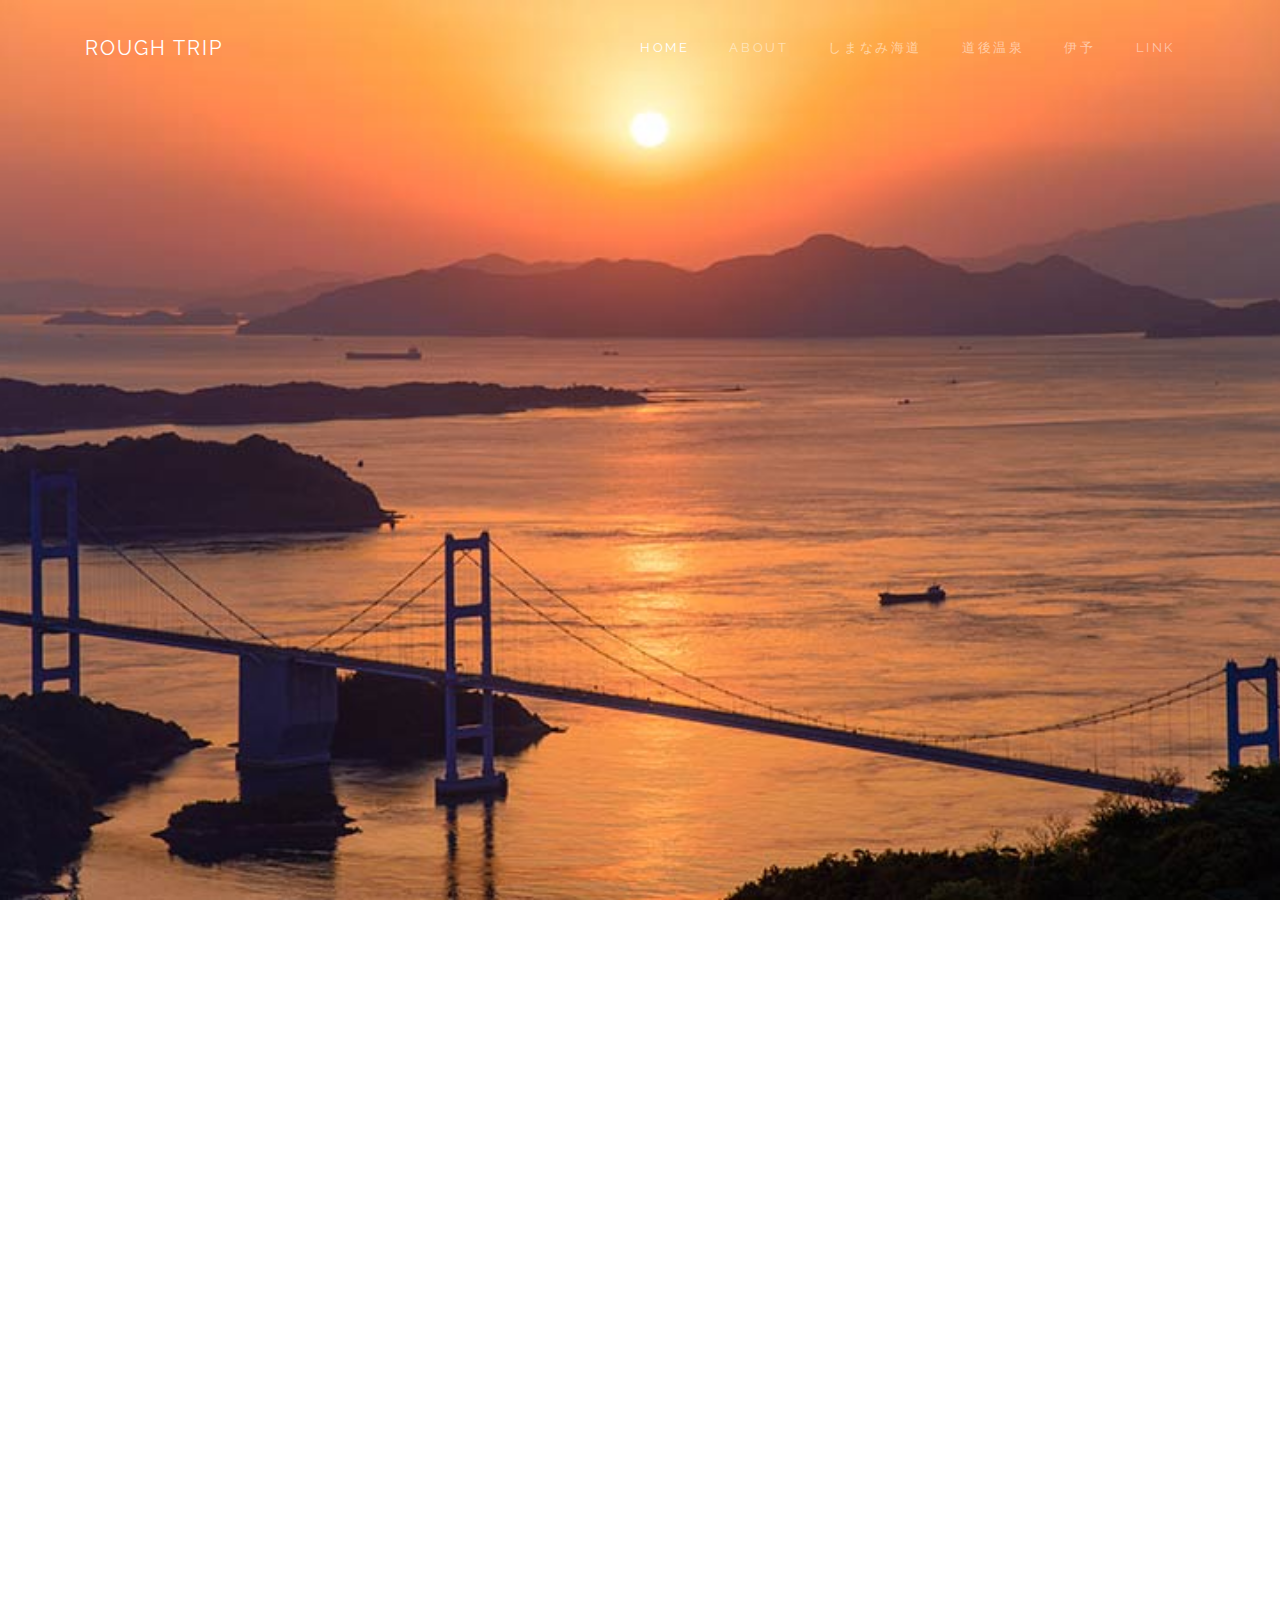
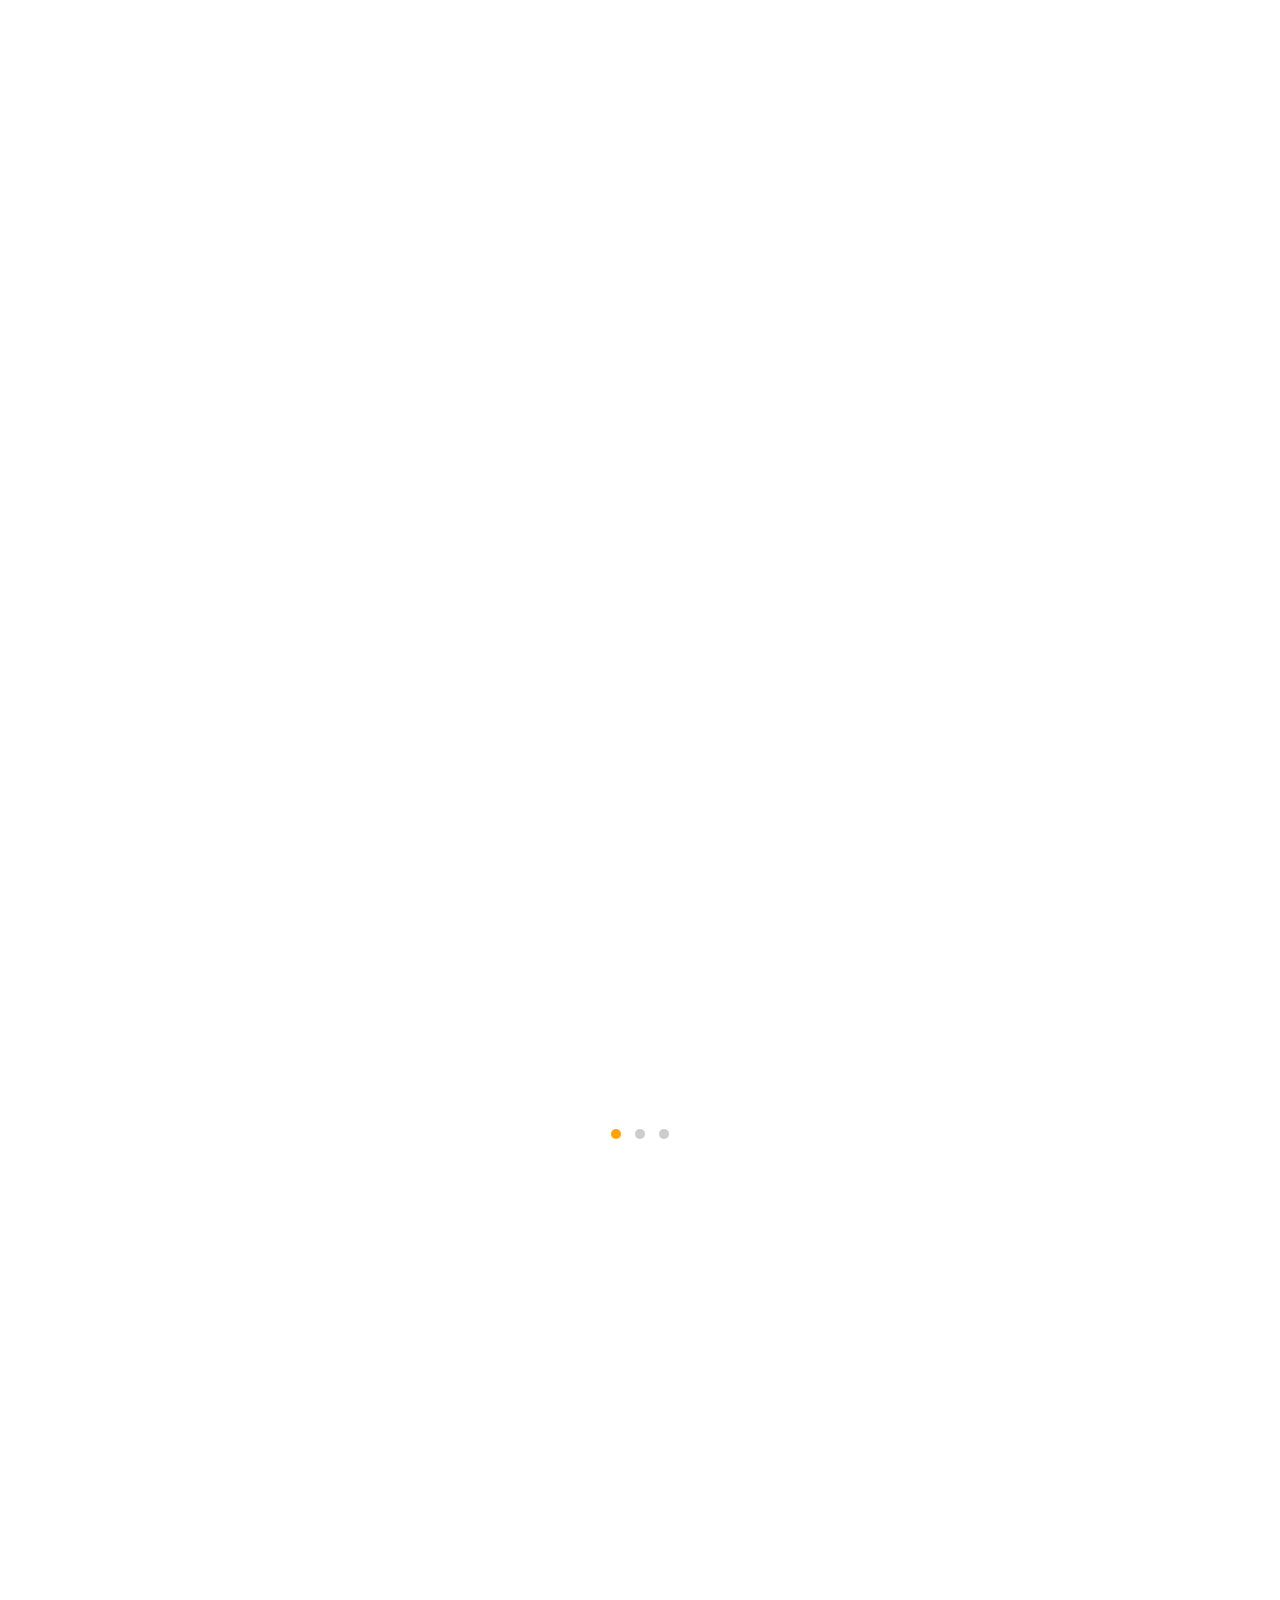
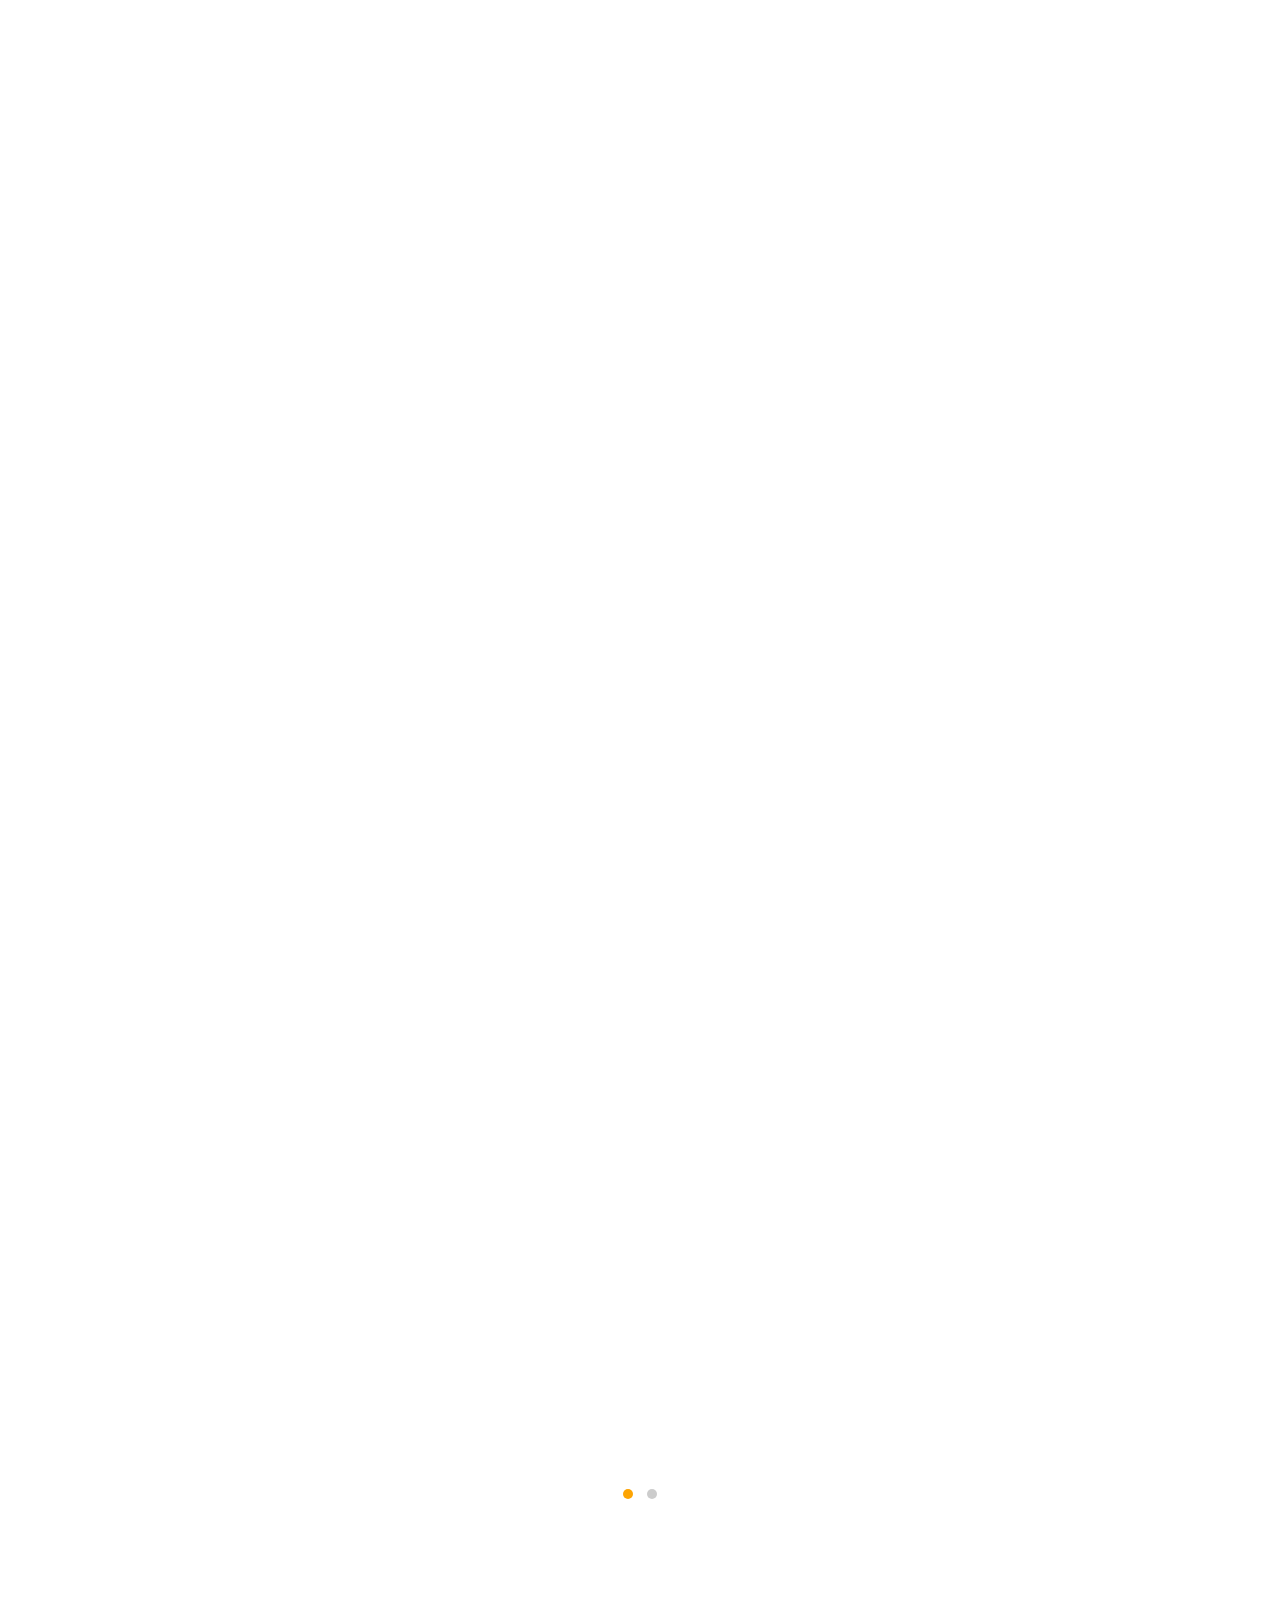
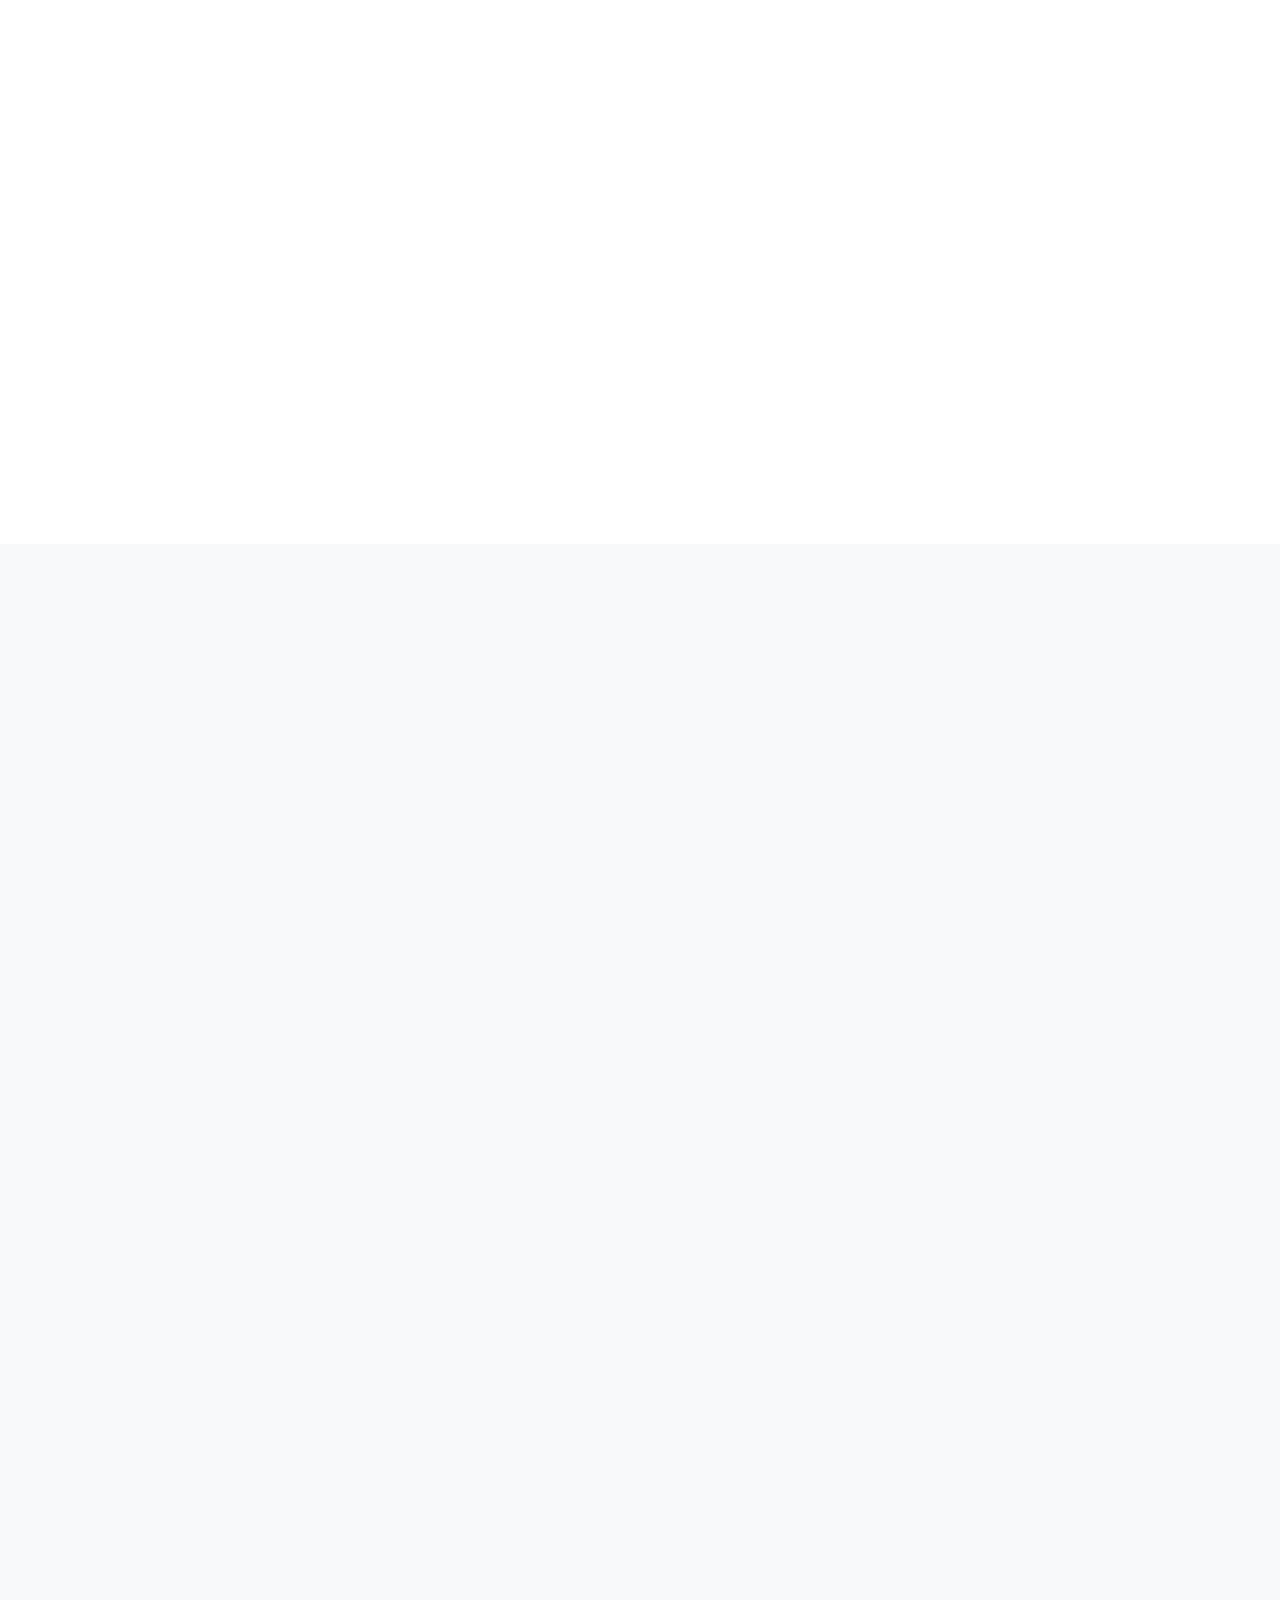
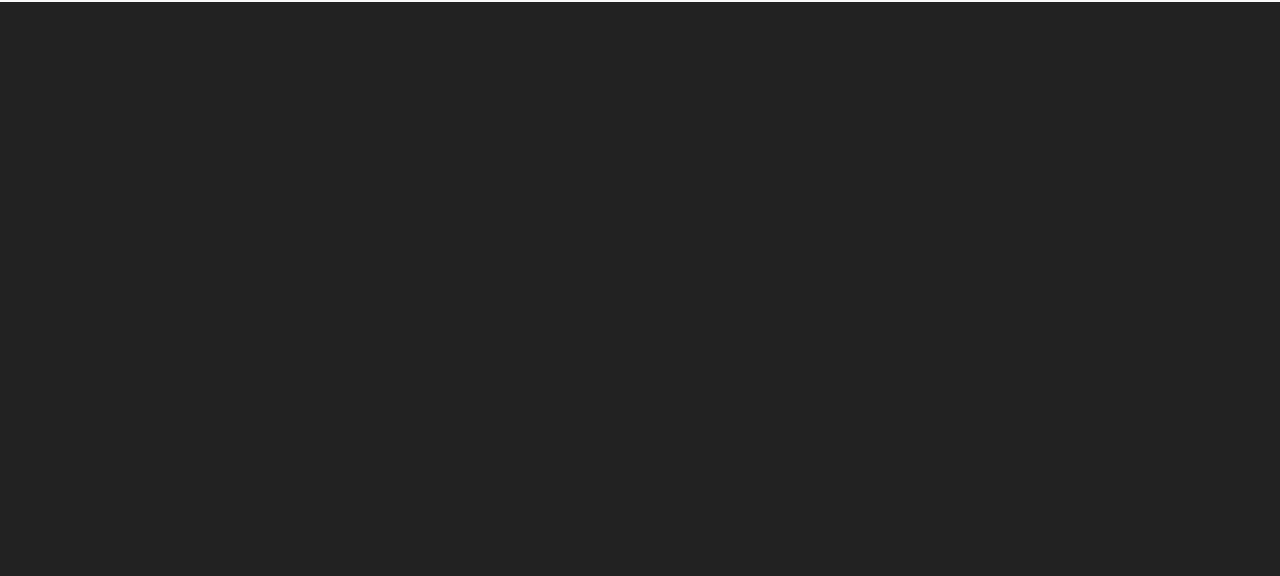
==== ehime/index.html @ fed82d15 "hoge" ====
<!DOCTYPE html>
<html lang="en">
  <head>
    <title>rough grad-trip</title>
    <meta charset="utf-8">
    <meta name="viewport" content="width=device-width, initial-scale=1, shrink-to-fit=no">
    
    <link href="https://fonts.googleapis.com/css?family=Playfair+Display:400,400i,700|Raleway" rel="stylesheet">
    <link rel="stylesheet" href="css/bootstrap.min.css">
    <link rel="stylesheet" href="css/open-iconic-bootstrap.min.css">
    <link rel="stylesheet" href="css/animate.css">
    
    <link rel="stylesheet" href="css/owl.carousel.min.css">
    <link rel="stylesheet" href="css/owl.theme.default.min.css">
    <link rel="stylesheet" href="css/magnific-popup.css">

    <link rel="stylesheet" href="css/bootstrap-datepicker.css">
    <link rel="stylesheet" href="css/jquery.timepicker.css">

    

    <link rel="stylesheet" href="css/icomoon.css">
    <link rel="stylesheet" href="css/style.css">



  </head>
  <body data-spy="scroll" data-target="#site-navbar" data-offset="200">
    
    <nav class="navbar navbar-expand-lg navbar-dark site_navbar bg-dark site-navbar-light" id="site-navbar">
      <div class="container">
        <a class="navbar-brand" href="index.html">Rough TRIP</a>
        <button class="navbar-toggler" type="button" data-toggle="collapse" data-target="#site-nav" aria-controls="site-nav" aria-expanded="false" aria-label="Toggle navigation">
          <span class="oi oi-menu"></span> Menu
        </button>

        <div class="collapse navbar-collapse" id="site-nav">
          <ul class="navbar-nav ml-auto">
            <li class="nav-item active"><a href="#section-home" class="nav-link">Home</a></li>
            <li class="nav-item"><a href="#section-about" class="nav-link">About</a></li>
            <li class="nav-item"><a href="#section-1" class="nav-link">しまなみ海道</a></li>
            <li class="nav-item"><a href="#section-2" class="nav-link">道後温泉</a></li>
            <li class="nav-item"><a href="#section-3" class="nav-link">伊予</a></li>
            <li class="nav-item"><a href="#section-news" class="nav-link">Link</a></li>
          </ul>
        </div>
      </div>
    </nav>
    <!-- END nav -->

    <section class="site-cover" style="background-image: url(images/ehime_1.jpg);" id="section-home">
      <div class="container">
        <div class="row align-items-center justify-content-center text-center site-vh-100">
          <div class="col-md-12">
            <h1 class="site-heading site-animate mb-3">Ehime</h1>
          </div>
        </div>
      </div>
    </section>
    <!-- END section -->
    <section></section>

    <section class="site-section" id="section-about">
      <div class="container">
        <div class="row">
          <div class="col-md-5 site-animate mb-5">
            <h4 class="site-sub-title">outline</h4>
            <h2 class="site-primary-title display-4">About</h2>
            <p>Far far away, behind the word mountains, far from the countries Vokalia and Consonantia, there live the blind texts.</p>
            <li><a href="#">しまなみ海道</a></li>
            <li><a href="#">道後温泉</a></li>
            <li><a href="#">尾道</a></li>
          </div>
        </div>
      </div>
    </section>
    <!-- END section -->
    
    <section class="site-section" id="section-1">
      <div class="container">
        <div class="row">
          <div class="col-md-5 site-animate">
            <h4 class="site-sub-title">SPOT</h4>
            <h2 class="site-primary-title display-4">1. しまなみ海道</h2>
            <div class="col-md-6 site-animate img" data-animate-effect="fadeInRight">
              <iframe src="https://www.google.com/maps/d/embed?mid=1PB2lCXk-rdos4PzeeCF8tcAYkc2LbvOI"></iframe>
            </div>
            <p>参考: <a href="https://travel.rakuten.co.jp/mytrip/ranking/spot-shimanami-kaido/">瀬戸内しまなみ海道のおすすめ観光＆グルメ</a></p>
            <p><br></p>
            <li><a href="https://kaizoku-ehime.jp/6951/">愛媛の観光・グルメ・イベント 海賊つうしん</a></li>
          </div>
          <div class="col-md-1"></div>
        </div>
      </div>

      <div class="container">
        
        <div class="row">
          <div class="col-md-12">
            <div class="owl-carousel site-owl">

              <div class="item">
                <div class="media d-block mb-4 text-center site-media site-animate border-0">
                  <img src="images/shimanami_1.jpg" alt="Free Template by colorlib.com" class="img-fluid">
                  <div class="media-body p-md-5 p-4">
                    <h5 class="text-primary">イルカと触れあう</h5>
                    <h5 class="mt-0 h4">ドルフィンファームしまなみ</h5>
                    <p class="mb-4">イルカやクジラを間近で観察できるだけでなく、背びれにつかまって泳げる「スイムコース」や、水上の台から握手やキスをしたり餌をあげたりできる「ふれあいコース」など、イルカやクジラと遊びながら彼らの生態を学べます。</p>

                    <p class="mb-0"><a href="https://www.df-shimanami.com/" class="btn btn-primary btn-sm">CHECK</a></p>
                  </div>
                </div>
              </div>

              <div class="item">
                <div class="media d-block mb-4 text-center site-media site-animate border-0">
                  <img src="images/shimanami_2.jpg" alt="Free Template by colorlib.com" class="img-fluid">
                  <div class="media-body p-md-5 p-4">
                    <h5 class="text-primary">とにかく絶景！</h5>
                    <h5 class="mt-0 h4">亀老山展望台</h5>
                    <p class="mb-4">大島の南端に位置する亀老山（きろうさん・標高307.8ｍ）の頂上にある展望公園「亀老山展望公園」は、しまなみ海道のビュースポットとして人気です。</p>

                    <p class="mb-0"><a href="http://www.oideya.gr.jp/imatan/spot/kirosan/" class="btn btn-primary btn-sm">CHECK</a></p>
                  </div>
                </div>
              </div>

              <div class="item">
                <div class="media d-block mb-4 text-center site-media site-animate border-0">
                    <img src="images/shimanami_3.jpg" alt="Free Template by colorlib.com" class="img-fluid">
                    <div class="media-body p-md-5 p-4">
                    <h5 class="text-primary">しまなみ海道のパワースポット</h5>
                    <h5 class="mt-0 h4">大山祇神社</h5>
                    <p class="mb-4">大三島に鎮座する「大山祇（おおやまづみ）神社」は、日本総鎮守とも呼ばれ、全国に10,000社あまりの分社を持つ由緒ある神社です。</p>
                    </div>
                </div>
              </div>

              <div class="item">
                <div class="media d-block mb-4 text-center site-media site-animate border-0">
                    <img src="images/shimanami_4.jpg" alt="Free Template by colorlib.com" class="img-fluid">
                    <div class="media-body p-md-5 p-4">
                    <h5 class="text-primary">フォルムが美しい</h5>
                    <h5 class="mt-0 h4">多々羅大橋</h5>
                    <p class="mb-4">洗練された白く美しいフォルムの橋は、空や海の青さにも映えます。橋の支柱の下で手を叩くと、音が空に反響していくような「鳴き竜体験」もできます。</p>

                    <p class="mb-0"><a href="http://www.ooyamazumi.net/" class="btn btn-primary btn-sm">CHECK</a></p>
                    </div>
                </div>
              </div>

              <div class="item">
                <div class="media d-block mb-4 text-center site-media site-animate border-0">
                    <img src="images/shimanami_5.jpg" alt="Free Template by colorlib.com" class="img-fluid">
                    <div class="media-body p-md-5 p-4">
                    <h5 class="text-primary">白砂のきれいなビーチ</h5>
                    <h5 class="mt-0 h4">瀬戸田サンセットビーチ</h5>
                    <p class="mb-4">真っ白な砂浜が長さ800mに渡って続く海浜スポーツ公園「瀬戸田サンセットビーチ」。沖合にはひょうたん島が浮かび、夕暮れ時に紅く染まる美しい光景は一見の価値ありです。</p>
                    <p class="mb-0"><a href="http://www.onomichi-sunset-beach.jp/" class="btn btn-primary btn-sm">CHECK</a></p>
                    </div>
                </div>
              </div>

              <div class="item">
                <div class="media d-block mb-4 text-center site-media site-animate border-0">
                    <img src="images/shimanami_6.jpg" alt="Free Template by colorlib.com" class="img-fluid">
                    <div class="media-body p-md-5 p-4">
                    <h5 class="text-primary">谷尻誠が手がけたおしゃれな</h5>
                    <h5 class="mt-0 h4">onomichi U2</h5>
                    <p class="mb-4">建築家・谷尻誠が設計デザインを手がけたおしゃれな複合施設です。レストラン、カフェ、バー、セレクトショップ、ホテルなどが集まっていて、まるで小さな町のよう。</p>
                    <p class="mb-0"><a href="https://www.onomichi-u2.com/" class="btn btn-primary btn-sm">CHECK</a></p>
                    </div>
                </div>
              </div>

              <div class="item">
                <div class="media d-block mb-4 text-center site-media site-animate border-0">
                    <img src="images/shimanami_6.jpg" alt="Free Template by colorlib.com" class="img-fluid">
                    <div class="media-body p-md-5 p-4">
                    <h5 class="text-primary">尾道に行ったらはずせない</h5>
                    <h5 class="mt-0 h4">尾道ラーメン</h5>
                    <p class="mb-4">「尾道ラーメン」は、広島のご当地グルメのひとつ。昔ながらの中華そばのスタイルをベースに生まれたと言われています。鶏ガラと魚介がベースの澄んだ醤油味のスープが特徴で、背脂と存在感のあるチャーシューが食べごたえのあるラーメンです。</p>
                    <p class="mb-0"><a href="https://www.onomichi-u2.com/" class="btn btn-primary btn-sm">CHECK</a></p>
                    </div>
                </div>
              </div>               

            </div>
          </div>
          
        </div>
      </div>

      <h1><br></h1>

      <div class="container">
        <div class="row">
          <div class="col-md-12 text-center mb-5 site-animate">
            <h2 class="display-4">名産品</h2>
            <div class="row justify-content-center">
              <!--
              <div class="col-md-7">
                <p class="lead">Far far away, behind the word mountains, far from the countries Vokalia and Consonantia, there live the blind texts.</p>
              </div>
              https://seaside-station.com/station/shimonada/
              -->
            </div>
          </div>

          <div class="col-md-12 text-center">

            <ul class="nav site-tab-nav nav-pills mb-5" id="pills-tab" role="tablist">
              <li class="nav-item site-animate">
                <a class="nav-link active" id="pills-breakfast-tab" data-toggle="pill" href="#pills-breakfast" role="tab" aria-controls="pills-breakfast" aria-selected="true">漢気案件</a>
              </li>
              <li class="nav-item site-animate">
                <a class="nav-link" id="pills-lunch-tab" data-toggle="pill" href="#pills-lunch" role="tab" aria-controls="pills-lunch" aria-selected="false">食事</a>
              </li>
              <li class="nav-item site-animate">
                <a class="nav-link" id="pills-dinner-tab" data-toggle="pill" href="#pills-dinner" role="tab" aria-controls="pills-dinner" aria-selected="false">お土産</a>
              </li>
            </ul>

            <div class="tab-content text-left">
              <div class="tab-pane fade show active" id="pills-breakfast" role="tabpanel" aria-labelledby="pills-breakfast-tab">
                <div class="row">
                  <div class="col-md-6 site-animate">
                    <div class="media menu-item">
                      <img class="mr-3" src="images/e_menu3.jpg" class="img-fluid" alt="Free Template by colorlib.com">
                      <div class="media-body">
                        <h5 class="mt-0">しまなみドルチェ 瀬戸田本店</h5>
                        <p>「しまなみドルチェ」は、瀬戸田に本店を構えるジェラートの専門店です。瀬戸田のレモンや因島のはっさく、伯方の塩など、地元でとれたフルーツや素材を使っていて、どのフレーバーも素材の風味が感じられます。</p>
                      </div>
                    </div>

                  </div>
                </div>
              </div>
              <div class="tab-pane fade" id="pills-lunch" role="tabpanel" aria-labelledby="pills-lunch-tab">
                <div class="row">
                  <div class="col-md-6 site-animate">

                    <div class="media menu-item">
                      <img class="mr-3" src="images/menu_4.jpg" class="img-fluid" alt="Free Template by colorlib.com">
                      <div class="media-body">
                        <h5 class="mt-0">かき</h5>
                        <p>広島といえば... 調理用かきの生産は広島が日本一</p>
                        <h6 class="text-primary menu-price"><a href="https://icotto.jp/presses/3247">生牡蠣・焼きガキのおすすめ店9選</a></h6>
                      </div>
                    </div>

                  </div>
                </div>
              </div>
              <div class="tab-pane fade" id="pills-dinner" role="tabpanel" aria-labelledby="pills-dinner-tab">
                <div class="row">
                  <div class="col-md-6 site-animate">

                    <div class="media menu-item">
                      <img class="mr-3" src="images/e_menu.jpg" class="img-fluid" alt="Free Template by colorlib.com">
                      <div class="media-body">
                        <h5 class="mt-0">はっさく大福</h5>
                        <p>因島にある「はっさく屋」の看板商品「はっさく大福」。因島発祥のはっさくの実と白あんをみかん餅で包んだ大福です。</p>
                        <h6 class="text-primary menu-price"></h6>
                      </div>
                    </div>

                    <div class="media menu-item">
                      <img class="mr-3" src="images/e_menu2.jpg" class="img-fluid" alt="Free Template by colorlib.com">
                      <div class="media-body">
                        <h5 class="mt-0">瀬戸田レモンケーキ島ごころ</h5>
                        <p>レモンの生産量日本一の尾道市瀬戸田町。ここに本店を置く洋菓子店「島ごころ」の人気商品「瀬戸田レモンケーキ島ごころ」は、瀬戸田産レモンを使ったレモンケーキです。</p>
                        <h6 class="text-primary menu-price"><a href="http://www.kaki-ya.jp/oil.html">牡蠣屋HP</a></h6>
                      </div>
                    </div>
                    
                  </div>
                </div>
              </div>
            </div>

          </div>
        </div>
      </div>

    </section>
    <!-- END section -->

    <section class="site-section" id="section-2">
      <div class="container">
        <div class="row">
          <div class="col-md-5 site-animate mb-5">
            <h4 class="site-sub-title">SPOT</h4>
            <h2 class="site-primary-title display-4">2. 松山・道後温泉</h2>
            <li><a href="https://www.hiroshima-kankou.com/world-heritage/world-heritage/dome">広島観光ナビ</a></li>
            <p><br></p>
            <iframe src="https://www.google.com/maps/d/u/0/embed?mid=1jmm1lHQKpxAQaTI0qFaxWM7gajfRauD3&z=10" width="360" height="280"></iframe>
          </div>
          <div class="col-md-1"></div>
        </div>
      </div>
      <div class="container">
        <div class="row">
          <div class="col-md-12">
            <div class="owl-carousel site-owl">

              <div class="item">
                <div class="media d-block mb-4 text-center site-media site-animate border-0">
                  <img src="images/dogo_1.jpg" alt="Free Template by colorlib.com" class="img-fluid">
                  <div class="media-body p-md-5 p-4">
                    <h5 class="text-primary"></h5>
                    <h5 class="mt-0 h4">道後温泉本館</h5>
                    <p class="mb-4">開湯は縄文時代、聖徳太子も訪れ、日本最古とも言われる道後温泉。そのシンボルが、国の重要文化財に指定されながら、現役の公衆浴場として営業を続けている「道後温泉本館」。</p>

                    <p class="mb-0"><a href="https://dogo.jp/" class="btn btn-primary btn-sm">CHECK</a></p>
                  </div>
                </div>
              </div>

              <div class="item">
                <div class="media d-block mb-4 text-center site-media site-animate border-0">
                  <img src="images/dogo_3.jpg" alt="Free Template by colorlib.com" class="img-fluid">
                  <div class="media-body p-md-5 p-4">
                    <h5 class="text-primary">現存12天守のひとつ</h5>
                    <h5 class="mt-0 h4">松山城</h5>
                    <p class="mb-4">武将・加藤嘉明が慶長7（1602）年より築城を開始し、四半世紀をかけて完成。</p>

                    <p class="mb-0"><a href="https://www.matsuyamajo.jp/" class="btn btn-primary btn-sm">CHECK</a></p>
                  </div>
                </div>
              </div>

              <div class="item">
                <div class="media d-block mb-4 text-center site-media site-animate border-0">
                  <img src="images/dogo_4.jpg" alt="Free Template by colorlib.com" class="img-fluid">
                  <div class="media-body p-md-5 p-4">
                    <h5 class="text-primary">恋愛成就のパワースポット</h5>
                    <h5 class="mt-0 h4">円満寺（圓満寺）</h5>
                    <p class="mb-4">812（弘仁3）年に建立されたと伝わる浄土宗の寺。</p>

                    <p class="mb-0"><a href="https://gurutabi.gnavi.co.jp/a/a_2425/" class="btn btn-primary btn-sm">CHECK</a></p>
                  </div>
                </div>
              </div>

              <div class="item">
                <div class="media d-block mb-4 text-center site-media site-animate border-0">
                  <img src="images/dogo_5.jpg" alt="Free Template by colorlib.com" class="img-fluid">
                  <div class="media-body p-md-5 p-4">
                    <h5 class="text-primary">愛媛の都市伝説!?</h5>
                    <h5 class="mt-0 h4">蛇口みかんジュース</h5>
                    <p class="mb-4">みかんの産地・愛媛県松山市では、「蛇口からみかんジュースが出る」って知っていますか？ そんな都市伝説みたいな体験ができるのが「えひめ愛顔の観光物産館」。</p>

                    <p class="mb-0"><a href="https://www.travel.co.jp/guide/article/31623/" class="btn btn-primary btn-sm">CHECK</a></p>
                  </div>
                </div>
              </div>

            </div>
          </div>
        </div>
      </div>


      <div class="container">
        <div class="row">
          <div class="col-md-12 text-center mb-5 site-animate">
            <h2 class="display-4">名産品</h2>
            <div class="row justify-content-center">
              <!--
              <div class="col-md-7">
                <p class="lead">Far far away, behind the word mountains, far from the countries Vokalia and Consonantia, there live the blind texts.</p>
              </div>
              -->
            </div>
          </div>

          <div class="col-md-12 text-center">

            <ul class="nav site-tab-nav nav-pills mb-5" id="pills-tab" role="tablist">
              <li class="nav-item site-animate">
                <a class="nav-link active" id="pills-breakfast-tab" data-toggle="pill" href="#pills-breakfast" role="tab" aria-controls="pills-breakfast" aria-selected="true">漢気案件</a>
              </li>
              <li class="nav-item site-animate">
                <a class="nav-link" id="pills-lunch-tab" data-toggle="pill" href="#pills-lunch" role="tab" aria-controls="pills-lunch" aria-selected="false">食事</a>
              </li>
              <li class="nav-item site-animate">
                <a class="nav-link" id="pills-dinner-tab" data-toggle="pill" href="#pills-dinner" role="tab" aria-controls="pills-dinner" aria-selected="false">お土産</a>
              </li>
            </ul>

            <div class="tab-content text-left">
              <div class="tab-pane fade show active" id="pills-breakfast" role="tabpanel" aria-labelledby="pills-breakfast-tab">
                <div class="row">
                  <div class="col-md-6 site-animate">
                    <div class="media menu-item">
                      <img class="mr-3" src="images/e_menu5.jpg" class="img-fluid" alt="Free Template by colorlib.com">
                      <div class="media-body">
                        <h5 class="mt-0">みよしの</h5>
                        <p>昭和24年創業のレトロな甘味処。看板メニューは「五色おはぎ」で、地元の人だけでなく観光客からも愛される有名店。</p>
                        <h6 class="text-primary menu-price"><a href="https://taptrip.jp/11776/">五色のおはぎが有名！</a></h6>
                      </div>
                    </div>

                  </div>
                </div>
              </div>
              <div class="tab-pane fade" id="pills-lunch" role="tabpanel" aria-labelledby="pills-lunch-tab">
                <div class="row">
                  <div class="col-md-6 site-animate">

                    <div class="media menu-item">
                      <img class="mr-3" src="images/menu_4.jpg" class="img-fluid" alt="Free Template by colorlib.com">
                      <div class="media-body">
                        <h5 class="mt-0">かき</h5>
                        <p>広島といえば... 調理用かきの生産は広島が日本一</p>
                        <h6 class="text-primary menu-price"><a href="https://icotto.jp/presses/3247">生牡蠣・焼きガキのおすすめ店9選</a></h6>
                      </div>
                    </div>

                  </div>
                </div>
              </div>
              <div class="tab-pane fade" id="pills-dinner" role="tabpanel" aria-labelledby="pills-dinner-tab">
                <div class="row">
                  <div class="col-md-6 site-animate">

                    <div class="media menu-item">
                      <img class="mr-3" src="images/souvenir_1.jpg" class="img-fluid" alt="Free Template by colorlib.com">
                      <div class="media-body">
                        <h5 class="mt-0">もみじ饅頭</h5>
                        <p>結局ね...</p>
                        <h6 class="text-primary menu-price"></h6>
                      </div>
                    </div>
                    
                  </div>
                </div>
              </div>
            </div>

          </div>
        </div>
      </div>

      <div class="container">
        <div class=v
  

      <iframe src="https://www.google.com/maps/embed?pb=!1m18!1m12!1m3!1d3292.2306482053336!2d132.453592!3d34.395483!2m3!1f0!2f0!3f0!3m2!1i1024!2i768!4f13.1!3m3!1m2!1s0x355aa20cdb2780a9%3A0x34e6677ae0c6c096!2z5Y6f54iG44OJ44O844Og!5e0!3m2!1sja!2sjp!4v1570363705282!5m2!1sja!2sjp" width="600" height="450" frameborder="0" style="border:0;" allowfullscreen=""></iframe>
      

    </section>
    <!-- END section -->


    <section id="section-news">
      <div class="container">

        <div class="row">
          <div class="col-md-12 text-center mb-5 site-animate">
            <h2 class="display-4">Link</h2>
            <div class="row justify-content-center">
              <div class="col-md-7">
              </div>
            </div>
          </div>
        </div>
      </section>

    <section class="site-section bg-light">
      <div class="container">
        <div class="row"> 

          <div class="col-lg-4 col-md-6 col-sm-6">
            <div class="media d-block mb-4 text-center site-media site-animate">
              <img src="images/dogo_2.jpg" alt="Free Template by colorlib.com" class="img-fluid">
              <div class="media-body p-md-5 p-4">
                <h5 class="mt-0 h4">現地スタッフ厳選！愛媛県のおすすめ観光スポットBEST18</h5>
                <p class="mb-4">Rakuten Travel</p>
                <p class="mb-0"><a href="https://snaplace.jp/hiroshimamiyage/" class="btn btn-primary btn-sm">Read More</a></p>
              </div>
            </div>
          </div>
          
          <div class="col-lg-4 col-md-6 col-sm-6">
            <div class="media d-block mb-4 text-center site-media site-animate">
              <img src="images/link_4.jpg" alt="Free Template by colorlib.com" class="img-fluid">
              <div class="media-body p-md-5 p-4">
                <h5 class="mt-0 h4">愛媛県の公式観光サイト</h5>
                <p class="mb-4">いよ観ネット</p>
                <p class="mb-0"><a href="https://www.iyokannet.jp/" class="btn btn-primary btn-sm">Read More</a></p>
              </div>
            </div>
          </div>
          
          <div class="col-lg-4 col-md-6 col-sm-6">
            <div class="media d-block mb-4 text-center site-media site-animate">
              <img src="images/link_4.jpg" alt="Free Template by colorlib.com" class="img-fluid">
              <div class="media-body p-md-5 p-4">
                <h5 class="mt-0 h4">定番から穴場まで完全制覇！愛媛県のおすすめ観光スポットランキングTOP15</h5>
                <p class="mb-4">RETRIPs</p>
                <p class="mb-0"><a href="https://rtrp.jp/articles/5386/" class="btn btn-primary btn-sm">Read More</a></p>
              </div>
            </div>
          </div>
          
          <div class="col-lg-4 col-md-6 col-sm-6">
            <div class="media d-block mb-4 text-center site-media site-animate">
              <img src="images/link_4.jpg" alt="Free Template by colorlib.com" class="img-fluid">
              <div class="media-body p-md-5 p-4">
                <h5 class="mt-0 h4">愛媛の観光スポット</h5>
                <p class="mb-4">Rakuten Travel</p>
                <p class="mb-0"><a href="https://travel.rakuten.co.jp/mytrip/ranking/spot-shikoku/#ehime" class="btn btn-primary btn-sm">Read More</a></p>
              </div>
            </div>
          </div>

        </div>
      </div>
    </section>
    <!-- END section -->
    

    <footer class="site-footer site-bg-dark site-section">
      <div class="container">
        <div class="row mb-5">
          <div class="col-md-12">
            <div class="row">
              <div class="col-md-1"></div>
              <div class="col-md-3 site-animate">
                <div class="site-footer-widget mb-4">
                  <h2 class="site-heading-2">other prefectures</h2>
                  <ul class="list-unstyled">
                    <li><a href="#" class="py-2 d-block">香川</a></li>
                    <li><a href="#" class="py-2 d-block">徳島</a></li>
                    <li><a href="#" class="py-2 d-block">愛媛</a></li>
                    <li><a href="#" class="py-2 d-block">高知</a></li>
                    <li><a href="#" class="py-2 d-block">兵庫</a></li>
                  </ul>
                </div>
              </div>
            </div>
          </div>
         
        </div>
        <div class="row site-animate">
          <div class="col-md-12 text-center">
            <p>&copy; <!-- Link back to Colorlib can't be removed. Template is licensed under CC BY 3.0. -->
Copyright &copy;<script>document.write(new Date().getFullYear());</script> All rights reserved | This template is made with <i class="icon-heart" aria-hidden="true"></i> by <a href="https://colorlib.com" target="_blank">Colorlib</a>
<!-- Link back to Colorlib can't be removed. Template is licensed under CC BY 3.0. --></p>
          </div>
        </div>
      </div>
    </footer>

    
    <!-- loader -->
    <div id="site-loader" class="show fullscreen"><svg class="circular" width="48px" height="48px"><circle class="path-bg" cx="24" cy="24" r="22" fill="none" stroke-width="4" stroke="#eeeeee"/><circle class="path" cx="24" cy="24" r="22" fill="none" stroke-width="4" stroke-miterlimit="10" stroke="#F96D00"/></svg></div>


    <script src="js/jquery.min.js"></script>
    <script src="js/popper.min.js"></script>
    <script src="js/bootstrap.min.js"></script>
    <script src="js/jquery.easing.1.3.js"></script>
    <script src="js/jquery.waypoints.min.js"></script>
    <script src="js/owl.carousel.min.js"></script>
    <script src="js/jquery.magnific-popup.min.js"></script>

    <script src="js/bootstrap-datepicker.js"></script>
    <script src="js/jquery.timepicker.min.js"></script>
    
    <script src="js/jquery.animateNumber.min.js"></script>
    

    <script src="js/google-map.js"></script>

    <script src="js/main.js"></script>

    
  </body>
</html>
---- ehime/css/icomoon.css ----
@font-face {
  font-family: 'icomoon';
  src:  url('../fonts/icomoon/icomoon.eot?lir4dr');
  src:  url('../fonts/icomoon/icomoon.eot?lir4dr#iefix') format('embedded-opentype'),
    url('../fonts/icomoon/icomoon.ttf?lir4dr') format('truetype'),
    url('../fonts/icomoon/icomoon.woff?lir4dr') format('woff'),
    url('../fonts/icomoon/icomoon.svg?lir4dr#icomoon') format('svg');
  font-weight: normal;
  font-style: normal;
}

[class^="icon-"], [class*=" icon-"] {
  /* use !important to prevent issues with browser extensions that change fonts */
  font-family: 'icomoon' !important;
  speak: none;
  font-style: normal;
  font-weight: normal;
  font-variant: normal;
  text-transform: none;
  line-height: 1;

  /* Better Font Rendering =========== */
  -webkit-font-smoothing: antialiased;
  -moz-osx-font-smoothing: grayscale;
}

.icon-add-to-list:before {
  content: "\e900";
}
.icon-arrow-bold-down:before {
  content: "\e901";
}
.icon-arrow-bold-left:before {
  content: "\e902";
}
.icon-arrow-bold-right:before {
  content: "\e903";
}
.icon-arrow-bold-up:before {
  content: "\e904";
}
.icon-arrow-down:before {
  content: "\e905";
}
.icon-arrow-left:before {
  content: "\e906";
}
.icon-arrow-long-down:before {
  content: "\e907";
}
.icon-arrow-long-left:before {
  content: "\e908";
}
.icon-arrow-long-right:before {
  content: "\e909";
}
.icon-arrow-long-up:before {
  content: "\e90a";
}
.icon-arrow-right:before {
  content: "\e90b";
}
.icon-arrow-up:before {
  content: "\e90c";
}
.icon-arrow-with-circle-down:before {
  content: "\e90d";
}
.icon-arrow-with-circle-left:before {
  content: "\e90e";
}
.icon-arrow-with-circle-right:before {
  content: "\e90f";
}
.icon-arrow-with-circle-up:before {
  content: "\e910";
}
.icon-bug:before {
  content: "\e911";
}
.icon-chevron-down:before {
  content: "\e912";
}
.icon-chevron-left:before {
  content: "\e913";
}
.icon-chevron-right:before {
  content: "\e914";
}
.icon-chevron-small-down:before {
  content: "\e915";
}
.icon-chevron-small-left:before {
  content: "\e916";
}
.icon-chevron-small-right:before {
  content: "\e917";
}
.icon-chevron-small-up:before {
  content: "\e918";
}
.icon-chevron-thin-down:before {
  content: "\e919";
}
.icon-chevron-thin-left:before {
  content: "\e91a";
}
.icon-chevron-thin-right:before {
  content: "\e91b";
}
.icon-chevron-thin-up:before {
  content: "\e91c";
}
.icon-chevron-up:before {
  content: "\e91d";
}
.icon-chevron-with-circle-down:before {
  content: "\e91e";
}
.icon-chevron-with-circle-left:before {
  content: "\e91f";
}
.icon-chevron-with-circle-right:before {
  content: "\e920";
}
.icon-chevron-with-circle-up:before {
  content: "\e921";
}
.icon-classic-computer:before {
  content: "\e922";
}
.icon-controller-fast-backward:before {
  content: "\e923";
}
.icon-creative-commons-attribution:before {
  content: "\e924";
}
.icon-creative-commons-noderivs:before {
  content: "\e925";
}
.icon-creative-commons-noncommercial-eu:before {
  content: "\e926";
}
.icon-creative-commons-noncommercial-us:before {
  content: "\e927";
}
.icon-creative-commons-public-domain:before {
  content: "\e928";
}
.icon-creative-commons-remix:before {
  content: "\e929";
}
.icon-creative-commons-share:before {
  content: "\e92a";
}
.icon-creative-commons-sharealike:before {
  content: "\e92b";
}
.icon-creative-commons:before {
  content: "\e92c";
}
.icon-crop:before {
  content: "\e92d";
}
.icon-document-landscape:before {
  content: "\e92e";
}
.icon-dot-single:before {
  content: "\e92f";
}
.icon-dots-three-horizontal:before {
  content: "\e930";
}
.icon-dots-three-vertical:before {
  content: "\e931";
}
.icon-dots-two-horizontal:before {
  content: "\e932";
}
.icon-dots-two-vertical:before {
  content: "\e933";
}
.icon-eye-with-line:before {
  content: "\e934";
}
.icon-fingerprint:before {
  content: "\e935";
}
.icon-flower:before {
  content: "\e936";
}
.icon-merge:before {
  content: "\e937";
}
.icon-mouse-pointer:before {
  content: "\e938";
}
.icon-newsletter:before {
  content: "\e939";
}
.icon-notifications-off:before {
  content: "\e93a";
}
.icon-remove-user:before {
  content: "\e93b";
}
.icon-select-arrows:before {
  content: "\e93c";
}
.icon-tablet-mobile-combo:before {
  content: "\e93d";
}
.icon-triangle-down:before {
  content: "\e93e";
}
.icon-triangle-left:before {
  content: "\e93f";
}
.icon-triangle-right:before {
  content: "\e940";
}
.icon-triangle-up:before {
  content: "\e941";
}
.icon-video-camera:before {
  content: "\e942";
}
.icon-warning:before {
  content: "\e943";
}
.icon-add-user:before {
  content: "\e944";
}
.icon-address:before {
  content: "\e945";
}
.icon-adjust:before {
  content: "\e946";
}
.icon-air:before {
  content: "\e947";
}
.icon-aircraft-landing:before {
  content: "\e948";
}
.icon-aircraft-take-off:before {
  content: "\e949";
}
.icon-aircraft:before {
  content: "\e94a";
}
.icon-align-bottom:before {
  content: "\e94b";
}
.icon-align-horizontal-middle:before {
  content: "\e94c";
}
.icon-align-left:before {
  content: "\e94d";
}
.icon-align-right:before {
  content: "\e94e";
}
.icon-align-top:before {
  content: "\e94f";
}
.icon-align-vertical-middle:before {
  content: "\e950";
}
.icon-archive:before {
  content: "\e951";
}
.icon-area-graph:before {
  content: "\e952";
}
.icon-attachment:before {
  content: "\e953";
}
.icon-awareness-ribbon:before {
  content: "\e954";
}
.icon-back-in-time:before {
  content: "\e955";
}
.icon-back:before {
  content: "\e956";
}
.icon-bar-graph:before {
  content: "\e957";
}
.icon-battery:before {
  content: "\e958";
}
.icon-beamed-note:before {
  content: "\e959";
}
.icon-bell:before {
  content: "\e95a";
}
.icon-blackboard:before {
  content: "\e95b";
}
.icon-block:before {
  content: "\e95c";
}
.icon-book:before {
  content: "\e95d";
}
.icon-bookmark:before {
  content: "\e95e";
}
.icon-bookmarks:before {
  content: "\e95f";
}
.icon-bowl:before {
  content: "\e960";
}
.icon-box:before {
  content: "\e961";
}
.icon-briefcase:before {
  content: "\e962";
}
.icon-browser:before {
  content: "\e963";
}
.icon-brush:before {
  content: "\e964";
}
.icon-bucket:before {
  content: "\e965";
}
.icon-cake:before {
  content: "\e966";
}
.icon-calculator:before {
  content: "\e967";
}
.icon-calendar:before {
  content: "\e968";
}
.icon-camera:before {
  content: "\e969";
}
.icon-ccw:before {
  content: "\e96a";
}
.icon-chat:before {
  content: "\e96b";
}
.icon-check:before {
  content: "\e96c";
}
.icon-circle-with-cross:before {
  content: "\e96d";
}
.icon-circle-with-minus:before {
  content: "\e96e";
}
.icon-circle-with-plus:before {
  content: "\e96f";
}
.icon-circle:before {
  content: "\e970";
}
.icon-circular-graph:before {
  content: "\e971";
}
.icon-clapperboard:before {
  content: "\e972";
}
.icon-clipboard:before {
  content: "\e973";
}
.icon-clock:before {
  content: "\e974";
}
.icon-cloud:before {
  content: "\e975";
}
.icon-code:before {
  content: "\e976";
}
.icon-cog:before {
  content: "\e977";
}
.icon-colours:before {
  content: "\e978";
}
.icon-compass:before {
  content: "\e979";
}
.icon-controller-fast-forward:before {
  content: "\e97a";
}
.icon-controller-jump-to-start:before {
  content: "\e97b";
}
.icon-controller-next:before {
  content: "\e97c";
}
.icon-controller-paus:before {
  content: "\e97d";
}
.icon-controller-play:before {
  content: "\e97e";
}
.icon-controller-record:before {
  content: "\e97f";
}
.icon-controller-stop:before {
  content: "\e980";
}
.icon-controller-volume:before {
  content: "\e981";
}
.icon-copy:before {
  content: "\e982";
}
.icon-credit-card:before {
  content: "\e983";
}
.icon-credit:before {
  content: "\e984";
}
.icon-cross:before {
  content: "\e985";
}
.icon-cup:before {
  content: "\e986";
}
.icon-cw:before {
  content: "\e987";
}
.icon-cycle:before {
  content: "\e988";
}
.icon-database:before {
  content: "\e989";
}
.icon-dial-pad:before {
  content: "\e98a";
}
.icon-direction:before {
  content: "\e98b";
}
.icon-document:before {
  content: "\e98c";
}
.icon-documents:before {
  content: "\e98d";
}
.icon-download:before {
  content: "\e98e";
}
.icon-drink:before {
  content: "\e98f";
}
.icon-drive:before {
  content: "\e990";
}
.icon-drop:before {
  content: "\e991";
}
.icon-edit:before {
  content: "\e992";
}
.icon-email:before {
  content: "\e993";
}
.icon-emoji-flirt:before {
  content: "\e994";
}
.icon-emoji-happy:before {
  content: "\e995";
}
.icon-emoji-neutral:before {
  content: "\e996";
}
.icon-emoji-sad:before {
  content: "\e997";
}
.icon-erase:before {
  content: "\e998";
}
.icon-eraser:before {
  content: "\e999";
}
.icon-export:before {
  content: "\e99a";
}
.icon-eye:before {
  content: "\e99b";
}
.icon-feather:before {
  content: "\e99c";
}
.icon-flag:before {
  content: "\e99d";
}
.icon-flash:before {
  content: "\e99e";
}
.icon-flashlight:before {
  content: "\e99f";
}
.icon-flat-brush:before {
  content: "\e9a0";
}
.icon-flow-branch:before {
  content: "\e9a1";
}
.icon-flow-cascade:before {
  content: "\e9a2";
}
.icon-flow-line:before {
  content: "\e9a3";
}
.icon-flow-parallel:before {
  content: "\e9a4";
}
.icon-flow-tree:before {
  content: "\e9a5";
}
.icon-folder-images:before {
  content: "\e9a6";
}
.icon-folder-music:before {
  content: "\e9a7";
}
.icon-folder-video:before {
  content: "\e9a8";
}
.icon-folder:before {
  content: "\e9a9";
}
.icon-forward:before {
  content: "\e9aa";
}
.icon-funnel:before {
  content: "\e9ab";
}
.icon-game-controller:before {
  content: "\e9ac";
}
.icon-gauge:before {
  content: "\e9ad";
}
.icon-globe:before {
  content: "\e9ae";
}
.icon-graduation-cap:before {
  content: "\e9af";
}
.icon-grid:before {
  content: "\e9b0";
}
.icon-hair-cross:before {
  content: "\e9b1";
}
.icon-hand:before {
  content: "\e9b2";
}
.icon-heart-outlined:before {
  content: "\e9b3";
}
.icon-heart:before {
  content: "\e9b4";
}
.icon-help-with-circle:before {
  content: "\e9b5";
}
.icon-help:before {
  content: "\e9b6";
}
.icon-home:before {
  content: "\e9b7";
}
.icon-hour-glass:before {
  content: "\e9b8";
}
.icon-image-inverted:before {
  content: "\e9b9";
}
.icon-image:before {
  content: "\e9ba";
}
.icon-images:before {
  content: "\e9bb";
}
.icon-inbox:before {
  content: "\e9bc";
}
.icon-infinity:before {
  content: "\e9bd";
}
.icon-info-with-circle:before {
  content: "\e9be";
}
.icon-info:before {
  content: "\e9bf";
}
.icon-install:before {
  content: "\e9c0";
}
.icon-key:before {
  content: "\e9c1";
}
.icon-keyboard:before {
  content: "\e9c2";
}
.icon-lab-flask:before {
  content: "\e9c3";
}
.icon-landline:before {
  content: "\e9c4";
}
.icon-language:before {
  content: "\e9c5";
}
.icon-laptop:before {
  content: "\e9c6";
}
.icon-layers:before {
  content: "\e9c7";
}
.icon-leaf:before {
  content: "\e9c8";
}
.icon-level-down:before {
  content: "\e9c9";
}
.icon-level-up:before {
  content: "\e9ca";
}
.icon-lifebuoy:before {
  content: "\e9cb";
}
.icon-light-bulb:before {
  content: "\e9cc";
}
.icon-light-down:before {
  content: "\e9cd";
}
.icon-light-up:before {
  content: "\e9ce";
}
.icon-line-graph:before {
  content: "\e9cf";
}
.icon-link:before {
  content: "\e9d0";
}
.icon-list:before {
  content: "\e9d1";
}
.icon-location-pin:before {
  content: "\e9d2";
}
.icon-location:before {
  content: "\e9d3";
}
.icon-lock-open:before {
  content: "\e9d4";
}
.icon-lock:before {
  content: "\e9d5";
}
.icon-log-out:before {
  content: "\e9d6";
}
.icon-login:before {
  content: "\e9d7";
}
.icon-loop:before {
  content: "\e9d8";
}
.icon-magnet:before {
  content: "\e9d9";
}
.icon-magnifying-glass:before {
  content: "\e9da";
}
.icon-mail:before {
  content: "\e9db";
}
.icon-man:before {
  content: "\e9dc";
}
.icon-map:before {
  content: "\e9dd";
}
.icon-mask:before {
  content: "\e9de";
}
.icon-medal:before {
  content: "\e9df";
}
.icon-megaphone:before {
  content: "\e9e0";
}
.icon-menu:before {
  content: "\e9e1";
}
.icon-message:before {
  content: "\e9e2";
}
.icon-mic:before {
  content: "\e9e3";
}
.icon-minus:before {
  content: "\e9e4";
}
.icon-mobile:before {
  content: "\e9e5";
}
.icon-modern-mic:before {
  content: "\e9e6";
}
.icon-moon:before {
  content: "\e9e7";
}
.icon-mouse:before {
  content: "\e9e8";
}
.icon-music:before {
  content: "\e9e9";
}
.icon-network:before {
  content: "\e9ea";
}
.icon-new-message:before {
  content: "\e9eb";
}
.icon-new:before {
  content: "\e9ec";
}
.icon-news:before {
  content: "\e9ed";
}
.icon-note:before {
  content: "\e9ee";
}
.icon-notification:before {
  content: "\e9ef";
}
.icon-old-mobile:before {
  content: "\e9f0";
}
.icon-old-phone:before {
  content: "\e9f1";
}
.icon-open-book:before {
  content: "\e9f2";
}
.icon-palette:before {
  content: "\e9f3";
}
.icon-paper-plane:before {
  content: "\e9f4";
}
.icon-pencil:before {
  content: "\e9f5";
}
.icon-phone:before {
  content: "\e9f6";
}
.icon-pie-chart:before {
  content: "\e9f7";
}
.icon-pin:before {
  content: "\e9f8";
}
.icon-plus:before {
  content: "\e9f9";
}
.icon-popup:before {
  content: "\e9fa";
}
.icon-power-plug:before {
  content: "\e9fb";
}
.icon-price-ribbon:before {
  content: "\e9fc";
}
.icon-price-tag:before {
  content: "\e9fd";
}
.icon-print:before {
  content: "\e9fe";
}
.icon-progress-empty:before {
  content: "\e9ff";
}
.icon-progress-full:before {
  content: "\ea00";
}
.icon-progress-one:before {
  content: "\ea01";
}
.icon-progress-two:before {
  content: "\ea02";
}
.icon-publish:before {
  content: "\ea03";
}
.icon-quote:before {
  content: "\ea04";
}
.icon-radio:before {
  content: "\ea05";
}
.icon-reply-all:before {
  content: "\ea06";
}
.icon-reply:before {
  content: "\ea07";
}
.icon-resize-100%:before {
  content: "\ea08";
}
.icon-resize-full-screen:before {
  content: "\ea09";
}
.icon-retweet:before {
  content: "\ea0a";
}
.icon-rocket:before {
  content: "\ea0b";
}
.icon-round-brush:before {
  content: "\ea0c";
}
.icon-rss:before {
  content: "\ea0d";
}
.icon-ruler:before {
  content: "\ea0e";
}
.icon-save:before {
  content: "\ea0f";
}
.icon-scissors:before {
  content: "\ea10";
}
.icon-share-alternative:before {
  content: "\ea11";
}
.icon-share:before {
  content: "\ea12";
}
.icon-shareable:before {
  content: "\ea13";
}
.icon-shield:before {
  content: "\ea14";
}
.icon-shop:before {
  content: "\ea15";
}
.icon-shopping-bag:before {
  content: "\ea16";
}
.icon-shopping-basket:before {
  content: "\ea17";
}
.icon-shopping-cart:before {
  content: "\ea18";
}
.icon-shuffle:before {
  content: "\ea19";
}
.icon-signal:before {
  content: "\ea1a";
}
.icon-sound-mix:before {
  content: "\ea1b";
}
.icon-sound-mute:before {
  content: "\ea1c";
}
.icon-sound:before {
  content: "\ea1d";
}
.icon-sports-club:before {
  content: "\ea1e";
}
.icon-spreadsheet:before {
  content: "\ea1f";
}
.icon-squared-cross:before {
  content: "\ea20";
}
.icon-squared-minus:before {
  content: "\ea21";
}
.icon-squared-plus:before {
  content: "\ea22";
}
.icon-star-outlined:before {
  content: "\ea23";
}
.icon-star:before {
  content: "\ea24";
}
.icon-stopwatch:before {
  content: "\ea25";
}
.icon-suitcase:before {
  content: "\ea26";
}
.icon-swap:before {
  content: "\ea27";
}
.icon-sweden:before {
  content: "\ea28";
}
.icon-switch:before {
  content: "\ea29";
}
.icon-tablet:before {
  content: "\ea2a";
}
.icon-tag:before {
  content: "\ea2b";
}
.icon-text-document-inverted:before {
  content: "\ea2c";
}
.icon-text-document:before {
  content: "\ea2d";
}
.icon-text:before {
  content: "\ea2e";
}
.icon-thermometer:before {
  content: "\ea2f";
}
.icon-thumbs-down:before {
  content: "\ea30";
}
.icon-thumbs-up:before {
  content: "\ea31";
}
.icon-thunder-cloud:before {
  content: "\ea32";
}
.icon-ticket:before {
  content: "\ea33";
}
.icon-time-slot:before {
  content: "\ea34";
}
.icon-tools:before {
  content: "\ea35";
}
.icon-traffic-cone:before {
  content: "\ea36";
}
.icon-trash:before {
  content: "\ea37";
}
.icon-tree:before {
  content: "\ea38";
}
.icon-trophy:before {
  content: "\ea39";
}
.icon-tv:before {
  content: "\ea3a";
}
.icon-typing:before {
  content: "\ea3b";
}
.icon-uninstall:before {
  content: "\ea3c";
}
.icon-unread:before {
  content: "\ea3d";
}
.icon-untag:before {
  content: "\ea3e";
}
.icon-upload-to-cloud:before {
  content: "\ea3f";
}
.icon-upload:before {
  content: "\ea40";
}
.icon-user:before {
  content: "\ea41";
}
.icon-users:before {
  content: "\ea42";
}
.icon-v-card:before {
  content: "\ea43";
}
.icon-video:before {
  content: "\ea44";
}
.icon-vinyl:before {
  content: "\ea45";
}
.icon-voicemail:before {
  content: "\ea46";
}
.icon-wallet:before {
  content: "\ea47";
}
.icon-water:before {
  content: "\ea48";
}
.icon-instagram-with-circle:before {
  content: "\ea49";
}
.icon-instagram:before {
  content: "\ea4a";
}
.icon-px-with-circle:before {
  content: "\ea4b";
}
.icon-px:before {
  content: "\ea4c";
}
.icon-app-store:before {
  content: "\ea4d";
}
.icon-baidu:before {
  content: "\ea4e";
}
.icon-basecamp:before {
  content: "\ea4f";
}
.icon-behance:before {
  content: "\ea50";
}
.icon-creative-cloud:before {
  content: "\ea51";
}
.icon-dribbble-with-circle:before {
  content: "\ea52";
}
.icon-dribbble:before {
  content: "\ea53";
}
.icon-dropbox:before {
  content: "\ea54";
}
.icon-evernote:before {
  content: "\ea55";
}
.icon-facebook-with-circle:before {
  content: "\ea56";
}
.icon-facebook:before {
  content: "\ea57";
}
.icon-flattr:before {
  content: "\ea58";
}
.icon-flickr-with-circle:before {
  content: "\ea59";
}
.icon-flickr:before {
  content: "\ea5a";
}
.icon-foursquare:before {
  content: "\ea5b";
}
.icon-github-with-circle:before {
  content: "\ea5c";
}
.icon-github:before {
  content: "\ea5d";
}
.icon-google-drive:before {
  content: "\ea5e";
}
.icon-google-hangouts:before {
  content: "\ea5f";
}
.icon-google-play:before {
  content: "\ea60";
}
.icon-google+-with-circle:before {
  content: "\ea61";
}
.icon-google+:before {
  content: "\ea62";
}
.icon-grooveshark:before {
  content: "\ea63";
}
.icon-houzz:before {
  content: "\ea64";
}
.icon-icloud:before {
  content: "\ea65";
}
.icon-lastfm-with-circle:before {
  content: "\ea66";
}
.icon-lastfm:before {
  content: "\ea67";
}
.icon-linkedin-with-circle:before {
  content: "\ea68";
}
.icon-linkedin:before {
  content: "\ea69";
}
.icon-mail-with-circle:before {
  content: "\ea6a";
}
.icon-medium-with-circle:before {
  content: "\ea6b";
}
.icon-medium:before {
  content: "\ea6c";
}
.icon-mixi:before {
  content: "\ea6d";
}
.icon-onedrive:before {
  content: "\ea6e";
}
.icon-paypal:before {
  content: "\ea6f";
}
.icon-picasa:before {
  content: "\ea70";
}
.icon-pinterest-with-circle:before {
  content: "\ea71";
}
.icon-pinterest:before {
  content: "\ea72";
}
.icon-qq-with-circle:before {
  content: "\ea73";
}
.icon-qq:before {
  content: "\ea74";
}
.icon-raft-with-circle:before {
  content: "\ea75";
}
.icon-raft:before {
  content: "\ea76";
}
.icon-rainbow:before {
  content: "\ea77";
}
.icon-rdio-with-circle:before {
  content: "\ea78";
}
.icon-rdio:before {
  content: "\ea79";
}
.icon-renren:before {
  content: "\ea7a";
}
.icon-scribd:before {
  content: "\ea7b";
}
.icon-sina-weibo:before {
  content: "\ea7c";
}
.icon-skype-with-circle:before {
  content: "\ea7d";
}
.icon-skype:before {
  content: "\ea7e";
}
.icon-slideshare:before {
  content: "\ea7f";
}
.icon-smashing:before {
  content: "\ea80";
}
.icon-soundcloud:before {
  content: "\ea81";
}
.icon-spotify-with-circle:before {
  content: "\ea82";
}
.icon-spotify:before {
  content: "\ea83";
}
.icon-stumbleupon-with-circle:before {
  content: "\ea84";
}
.icon-stumbleupon:before {
  content: "\ea85";
}
.icon-swarm:before {
  content: "\ea86";
}
.icon-tripadvisor:before {
  content: "\ea87";
}
.icon-tumblr-with-circle:before {
  content: "\ea88";
}
.icon-tumblr:before {
  content: "\ea89";
}
.icon-twitter-with-circle:before {
  content: "\ea8a";
}
.icon-twitter:before {
  content: "\ea8b";
}
.icon-vimeo-with-circle:before {
  content: "\ea8c";
}
.icon-vimeo:before {
  content: "\ea8d";
}
.icon-vine-with-circle:before {
  content: "\ea8e";
}
.icon-vine:before {
  content: "\ea8f";
}
.icon-vk-alternitive:before {
  content: "\ea90";
}
.icon-vk-with-circle:before {
  content: "\ea91";
}
.icon-vk:before {
  content: "\ea92";
}
.icon-windows-store:before {
  content: "\ea93";
}
.icon-xing-with-circle:before {
  content: "\ea94";
}
.icon-xing:before {
  content: "\ea95";
}
.icon-yelp:before {
  content: "\ea96";
}
.icon-youko-with-circle:before {
  content: "\ea97";
}
.icon-youko:before {
  content: "\ea98";
}
.icon-youtube-with-circle:before {
  content: "\ea99";
}
.icon-youtube:before {
  content: "\ea9a";
}
---- ehime/css/style.css ----
html {
  overflow-x: hidden;
}

body {
  font-family: "Raleway", sans-serif;
  background: #fff;
  font-size: 16px;
  line-height: 1.6;
  color: #b8b8b8;
}

a {
  -webkit-transition: .3s all ease;
  -o-transition: .3s all ease;
  transition: .3s all ease;
  color: #FDA403;
}

a:hover {
  text-decoration: none;
  color: #FDA403;
}

h1, h2, h3, h4, h5,
.h1, .h2, .h3, .h4, .h5 {
  line-height: 1.45;
  color: #000;
  font-family: "Playfair Display", serif;
  font-weight: bold;
}

.text-primary {
  color: #FDA403 !important;
}

.site-navbar-light {
  background: transparent !important;
  position: absolute;
  left: 0;
  right: 0;
  z-index: 3;
}

@media screen and (max-width: 991px) {
  .site-navbar-light {
    background: #000 !important;
    top: 0;
    position: relative;
  }
}

.site-navbar-light .navbar-nav > .nav-item > .nav-link {
  font-size: 13px;
  text-transform: uppercase;
  letter-spacing: .2em;
  padding-top: 30px;
  padding-bottom: 30px;
  padding-left: 20px;
  padding-right: 20px;
}

@media screen and (max-width: 960px) {
  .site-navbar-light .navbar-nav > .nav-item > .nav-link {
    padding-top: 10px;
    padding-bottom: 10px;
    padding-left: 0px;
    padding-right: 0px;
  }
}

.site-navbar-light .navbar-nav > .nav-item.site-cta a {
  color: #fff;
}

.site-navbar-light .navbar-nav > .nav-item.site-seperator {
  position: relative;
  margin-left: 20px;
  padding-left: 20px;
}

@media screen and (max-width: 960px) {
  .site-navbar-light .navbar-nav > .nav-item.site-seperator {
    padding-left: 0;
    margin-left: 0;
  }
}

.site-navbar-light .navbar-nav > .nav-item.site-seperator:before {
  position: absolute;
  content: "";
  top: 10px;
  bottom: 10px;
  left: 0;
  width: 2px;
  background: rgba(255, 255, 255, 0.05);
}

@media screen and (max-width: 960px) {
  .site-navbar-light .navbar-nav > .nav-item.site-seperator:before {
    display: none;
  }
}

.site-navbar-light .navbar-toggler {
  border: none;
  color: rgba(255, 255, 255, 0.5) !important;
  cursor: pointer;
  padding-right: 0;
  text-transform: uppercase;
  font-size: 16px;
  letter-spacing: .1em;
}

.site-navbar-light.scrolled {
  position: fixed;
  right: 0;
  left: 0;
  top: 0;
  margin-top: -130px;
  background: #fff !important;
}

@media screen and (max-width: 768px) {
  .site-navbar-light.scrolled .navbar-nav {
    background: none;
    border-radius: 0px;
    padding-left: 0rem !important;
    padding-right: 0rem !important;
  }
}

@media screen and (max-width: 576px) {
  .site-navbar-light.scrolled .navbar-nav {
    background: none;
    padding-left: 0 !important;
    padding-right: 0 !important;
  }
}

.site-navbar-light.scrolled .navbar-toggler {
  border: none;
  color: rgba(0, 0, 0, 0.5) !important;
  border-color: rgba(0, 0, 0, 0.5) !important;
  cursor: pointer;
  padding-right: 0;
  text-transform: uppercase;
  font-size: 16px;
  letter-spacing: .1em;
}

.site-navbar-light.scrolled .nav-link {
  padding-top: 0.7rem !important;
  padding-bottom: 0.7rem !important;
  color: #000 !important;
}

.site-navbar-light.scrolled .nav-link.active {
  color: #FDA403 !important;
}

.site-navbar-light.scrolled.awake {
  margin-top: 0px;
  -webkit-transition: .3s all ease-out;
  -o-transition: .3s all ease-out;
  transition: .3s all ease-out;
}

.site-navbar-light.scrolled.sleep {
  -webkit-transition: .3s all ease-out;
  -o-transition: .3s all ease-out;
  transition: .3s all ease-out;
}

.site-navbar-light.scrolled .navbar-brand {
  color: #000;
}

.navbar-brand {
  text-transform: uppercase;
  letter-spacing: .1em;
}

.bg-image, .site-cover {
  background-size: cover;
  background-repeat: no-repeat;
}

.site-cover {
  background-position: center center;
}

.site-cover .site-heading {
  font-size: 75px;
  line-height: 1.34;
  color: #fff;
}

@media screen and (max-width: 768px) {
  .site-cover .site-heading {
    font-size: 37px;
    line-height: 1.3;
  }
}

.site-cover .site-subheading, .site-cover p {
  color: rgba(255, 255, 255, 0.7);
  font-weight: 300;
  font-family: "Raleway", sans-serif;
}

@media screen and (max-width: 768px) {
  .site-cover .btn {
    width: 100% !important;
    border: 1px solid red;
  }
}

.site-cover a {
  position: relative;
  color: #fff;
}

.site-cover a:before {
  position: absolute;
  bottom: 0;
  left: 0;
  right: 0;
  background: #FDA403;
  height: 2px;
  content: " ";
}

.site-cover.overlay {
  position: relative;
}

.site-cover.overlay:before {
  content: "";
  background: rgba(0, 0, 0, 0.6);
  position: absolute;
  top: 0;
  left: 0;
  bottom: 0;
  right: 0;
}

.site-cover .site-vh-100 {
  min-height: 700px !important;
}

.site-slant {
  position: relative;
  overflow: hidden;
}

.site-slant:after {
  width: 120%;
  height: 200px;
  left: -10%;
  background: #f2f2f2;
  -webkit-transform: rotate(-5deg);
  -ms-transform: rotate(-5deg);
  transform: rotate(-5deg);
  content: "";
  position: absolute;
  bottom: -100px;
}

@media screen and (max-width: 960px) {
  .site-slant:after {
    bottom: -150px;
  }
}

@media screen and (max-width: 768px) {
  .site-slant:after {
    bottom: -170px;
  }
}

.site-slant.site-slant-white:after {
  background: #fff;
}

.site-slant.site-slant-dark:after {
  background: #263135;
}

.site-uppercase {
  font-size: 30px;
}

.menu-item {
  margin-bottom: 30px;
}

.menu-item img {
  width: 100px;
  border-radius: 50%;
}

.menu-item .menu-price {
  font-family: "Playfair Display", serif;
  font-size: 24px;
}

@media screen and (max-width: 768px) {
  .display-4 {
    font-size: 37px;
  }
}

.text-black {
  color: #000 !important;
}

.bg-light {
  background: #darken fafafa, 4% !important;
}

.site-custom-gutters {
  margin-left: -10px;
  margin-right: -10px;
}

.site-custom-gutters [class*=col-] {
  padding-left: 5px;
  padding-right: 5px;
  margin-bottom: 5px;
}

.site-custom-gutters [class*=col-] .site-thumbnail {
  display: block;
  margin-bottom: 5px;
}

.btn {
  border-radius: 4px;
  cursor: pointer;
  padding-left: 30px;
  padding-right: 30px;
  font-size: 16px;
  font-family: "Playfair Display", serif;
}

.btn.btn-lg {
  font-size: 16px !important;
  padding: 13px 40px !important;
}

.btn.btn-sm {
  padding: 10px 20px;
  font-size: 12px;
}

.btn.btn-primary {
  border-radius: 0px;
}

.btn.btn-secondary {
  border: 2px solid #ccc;
  background: none;
  border-radius: 0px;
  color: #999999;
}

.btn.btn-secondary:hover {
  background: #FDA403;
  border-color: #FDA403;
  color: #fff;
}

.btn:before {
  display: none;
}

.btn:hover, .btn:active, .btn:focus {
  outline: none;
  -webkit-box-shadow: none;
  box-shadow: none;
}

.btn.btn-primary {
  background: #FDA403;
  border-color: #FDA403;
  color: #fff;
}

.btn.btn-primary:hover, .btn.btn-primary:focus, .btn.btn-primary:active {
  border-color: #cb8402;
  background: #cb8402;
}

.btn.btn-outline-white {
  border-color: rgba(255, 255, 255, 0.8);
  background: none;
  border-radius: 0px;
  border-width: 2px;
}

.btn.btn-outline-white:hover, .btn.btn-outline-white:focus, .btn.btn-outline-white:active {
  background: #fff;
  border-color: #fff;
  color: #000;
}

.form-control {
  border: none;
  height: 55px !important;
  background: #e6e6e6 !important;
  color: #000 !important;
  font-size: 18px;
  border-radius: 0px;
}

textarea.form-control {
  height: inherit !important;
}

.site-vh-100 {
  height: 100vh;
}

@media screen and (max-width: 960px) {
  .site-vh-100 {
    height: inherit;
    padding-top: 5em;
    padding-bottom: 5em;
  }
}

.site-vh-75 {
  height: 75vh;
}

@media screen and (max-width: 960px) {
  .site-vh-75 {
    height: inherit;
    padding-top: 5em;
    padding-bottom: 5em;
  }
}

.site-tab-nav {
  padding: 0;
  margin: 0;
  display: inline-block !important;
}

@media screen and (max-width: 576px) {
  .site-tab-nav {
    display: block !important;
    margin-bottom: 10px;
    width: 100% !important;
  }
}

.site-tab-nav li {
  padding: 0;
  margin: 0 5px;
  display: inline-block !important;
}

@media screen and (max-width: 576px) {
  .site-tab-nav li {
    display: block !important;
    margin-bottom: 10px;
    width: 100% !important;
  }
}

.site-tab-nav li a {
  text-transform: uppercase;
  font-size: 14px;
  letter-spacing: .2em;
  color: #ccc;
  border: 2px solid #ccc;
  border-radius: 0 !important;
}

.site-tab-nav li a.active {
  background: none !important;
  color: black !important;
  border: 2px solid #000;
}

.site-animate {
  opacity: 0;
  visibility: hidden;
}

.bg-primary {
  background: #FDA403 !important;
}

.site-section .site-sub-title {
  font-size: 16px;
  text-transform: uppercase;
  letter-spacing: .5em;
  color: #d4d4d4;
  font-family: "Raleway", sans-serif;
  font-weight: 300;
}

.site-section .site-primary-title {
  margin-top: 0;
  margin-bottom: 30px;
}

#section-about {
  padding: 8em 0;
}

#section-about .img {
  position: relative;
  right: 0;
}

@media screen and (max-width: 768px) {
  #section-about .img {
    position: relative;
    right: inherit;
  }
  #section-about .img img {
    max-width: 100%;
  }
}

#section-offer {
  padding: 12em 0;
}

.site-section {
  padding: 7em 0;
}

.site-bg-dark {
  background: #222;
}

.site-footer {
  font-size: 16px;
}

.site-footer .site-footer-logo {
  text-transform: uppercase;
  letter-spacing: .1em;
}

.site-footer .site-footer-widget h2 {
  font-weight: normal;
}

.site-footer p {
  color: rgba(255, 255, 255, 0.3);
}

.site-footer a {
  color: rgba(255, 255, 255, 0.3);
}

.site-footer a:hover {
  color: #FDA403;
}

.site-footer .site-heading {
  font-size: 24px;
}

.site-footer .site-heading-2 {
  font-size: 14px;
  font-weight: bold;
  letter-spacing: .05em;
  text-transform: uppercase;
  color: rgba(255, 255, 255, 0.6);
}

.site-pricing-popular {
  position: relative;
}

.site-pricing-popular .popular-text {
  text-transform: uppercase;
  font-size: 14px;
  margin-top: -16px;
  right: 0;
  background: #FDA403;
  color: #fff;
  padding: 2px 10px;
  position: absolute;
  -webkit-transform: rotate(90deg);
  -ms-transform: rotate(90deg);
  transform: rotate(90deg);
  letter-spacing: .1em;
}

.site-pricing h2 {
  font-size: 17px;
  text-transform: uppercase;
}

.site-pricing .site-price-per {
  font-size: 70px;
}

.site-pricing .site-price-per sup {
  font-size: 20px;
  top: -1.5em;
}

.site-pricing .site-price-per strong {
  color: #000;
}

.site-pricing .site-price-per span {
  font-size: 20px;
}

.site-pricing ul li {
  margin-bottom: 10px;
}

.site-footer-social li {
  list-style: none;
  margin: 0 10px 10px 0;
  display: inline-block;
}

.site-footer-social li a {
  height: 60px;
  width: 60px;
  display: block;
  float: left;
  background: rgba(255, 255, 255, 0.05);
  border-radius: 50%;
  position: relative;
}

.site-footer-social li a span {
  position: absolute;
  font-size: 26px;
  top: 50%;
  left: 50%;
  -webkit-transform: translate(-50%, -50%);
  -ms-transform: translate(-50%, -50%);
  transform: translate(-50%, -50%);
}

.site-footer-social li a:hover {
  color: #fff;
}

.footer-small-nav > li {
  display: inline-block;
}

.footer-small-nav > li a {
  margin: 0 10px 10px 0;
}

.footer-small-nav > li a:hover, .footer-small-nav > li a:focus {
  color: #FDA403;
}

.media .site-icon {
  width: 100px;
}

.media .site-icon span {
  color: #FDA403;
}

.site-media {
  background: #fff;
  border-radius: 0px;
}

.site-media.text-center .site-icon {
  margin: 0 auto;
}

.site-overflow-hidden {
  overflow: hidden;
}

.padding-top-bottom {
  padding-top: 120px;
  padding-bottom: 120px;
}

.site-owl {
  position: relative;
  z-index: 1;
}

.site-owl .owl-nav {
  position: absolute;
  top: 50%;
  margin-top: -50px;
  z-index: 10;
  left: 0;
  right: 0;
  opacity: 0;
  visibility: hidden;
  -webkit-transition: .3s all ease;
  -o-transition: .3s all ease;
  transition: .3s all ease;
}

.site-owl .owl-nav .owl-prev,
.site-owl .owl-nav .owl-next {
  position: absolute;
  font-size: 30px;
  background: #FDA403;
  color: #fff;
  padding: 10px;
  line-height: 0;
}

.site-owl .owl-nav .owl-prev {
  left: 0;
}

.site-owl .owl-nav .owl-next {
  right: 0;
}

.site-owl .owl-dots {
  position: relative;
  text-align: center;
  margin-top: 30px;
}

.site-owl .owl-dots .owl-dot {
  display: inline-block;
  zoom: 1;
}

.site-owl .owl-dots .owl-dot span {
  width: 10px;
  height: 10px;
  background: #ccc;
  border-radius: 50%;
  display: inline-block;
  margin: 5px 7px;
}

.site-owl .owl-dots .owl-dot.active span {
  background: #FDA403;
}

.site-owl:hover .owl-nav {
  visibility: visible;
  opacity: 1;
}

#map {
  height: 400px;
  width: 100%;
}

@media screen and (max-width: 768px) {
  #map {
    height: 300px;
  }
}

#reservationModal .close {
  position: absolute;
  right: 30px;
  top: 10px;
  cursor: pointer;
}

#reservationModal .close:active, #reservationModal .close:focus {
  outline: none !important;
}

#reservationModal .close span {
  font-size: 30px;
}

#reservationModal .close small {
  font-size: 16px;
  position: relative;
  top: -2px;
  right: 10px;
}

#reservationModal .modal-content {
  border-radius: 0;
}

#reservationModal .modal-content label {
  color: #000;
}

#reservationModal .modal-content .modal-body {
  padding: 0;
}

#reservationModal .modal-content .bg-image, #reservationModal .modal-content .site-cover {
  height: 200px;
  background-size: cover;
  background-position: center center;
  background-repeat: no-repeat;
  padding-right: 0 !important;
  padding-left: 0 !important;
}

@media screen and (max-width: 960px) {
  #reservationModal .modal-content .bg-image, #reservationModal .modal-content .site-cover {
    height: 200px;
    padding-right: 0 !important;
    padding-left: 0 !important;
    margin-left: 15px;
    margin-right: 15px;
    overflow: hidden;
  }
}

.image-popup {
  cursor: -webkit-zoom-in;
  cursor: -moz-zoom-in;
  cursor: zoom-in;
}

.mfp-with-zoom .mfp-container,
.mfp-with-zoom.mfp-bg {
  opacity: 0;
  -webkit-backface-visibility: hidden;
  -webkit-transition: all 0.3s ease-out;
  -moz-transition: all 0.3s ease-out;
  -o-transition: all 0.3s ease-out;
  transition: all 0.3s ease-out;
}

.mfp-with-zoom.mfp-ready .mfp-container {
  opacity: 1;
}

.mfp-with-zoom.mfp-ready.mfp-bg {
  opacity: 0.8;
}

.mfp-with-zoom.mfp-removing .mfp-container,
.mfp-with-zoom.mfp-removing.mfp-bg {
  opacity: 0;
}

.site-counter .site-number {
  display: block;
  font-size: 72px;
  font-weight: bold;
  color: #FDA403;
}

.site-counter .site-label {
  font-size: 12px;
  text-transform: uppercase;
  letter-spacing: .1em;
  color: #b3b3b3;
}

#site-loader {
  position: fixed;
  width: 96px;
  height: 96px;
  left: 50%;
  top: 50%;
  -webkit-transform: translate(-50%, -50%);
  -ms-transform: translate(-50%, -50%);
  transform: translate(-50%, -50%);
  background-color: rgba(255, 255, 255, 0.9);
  -webkit-box-shadow: 0px 24px 64px rgba(0, 0, 0, 0.24);
  box-shadow: 0px 24px 64px rgba(0, 0, 0, 0.24);
  border-radius: 16px;
  opacity: 0;
  visibility: hidden;
  -webkit-transition: opacity .2s ease-out, visibility 0s linear .2s;
  -o-transition: opacity .2s ease-out, visibility 0s linear .2s;
  transition: opacity .2s ease-out, visibility 0s linear .2s;
  z-index: 1000;
}

#site-loader.fullscreen {
  padding: 0;
  left: 0;
  top: 0;
  width: 100%;
  height: 100%;
  -webkit-transform: none;
  -ms-transform: none;
  transform: none;
  background-color: #fff;
  border-radius: 0;
  -webkit-box-shadow: none;
  box-shadow: none;
}

#site-loader.show {
  -webkit-transition: opacity .4s ease-out, visibility 0s linear 0s;
  -o-transition: opacity .4s ease-out, visibility 0s linear 0s;
  transition: opacity .4s ease-out, visibility 0s linear 0s;
  visibility: visible;
  opacity: 1;
}

#site-loader .circular {
  -webkit-animation: loader-rotate 2s linear infinite;
  animation: loader-rotate 2s linear infinite;
  position: absolute;
  left: calc(50% - 24px);
  top: calc(50% - 24px);
  display: block;
  -webkit-transform: rotate(0deg);
  -ms-transform: rotate(0deg);
  transform: rotate(0deg);
}

#site-loader .path {
  stroke-dasharray: 1, 200;
  stroke-dashoffset: 0;
  -webkit-animation: loader-dash 1.5s ease-in-out infinite;
  animation: loader-dash 1.5s ease-in-out infinite;
  stroke-linecap: round;
}

@-webkit-keyframes loader-rotate {
  100% {
    -webkit-transform: rotate(360deg);
    transform: rotate(360deg);
  }
}

@keyframes loader-rotate {
  100% {
    -webkit-transform: rotate(360deg);
    transform: rotate(360deg);
  }
}

@-webkit-keyframes loader-dash {
  0% {
    stroke-dasharray: 1, 200;
    stroke-dashoffset: 0;
  }
  50% {
    stroke-dasharray: 89, 200;
    stroke-dashoffset: -35px;
  }
  100% {
    stroke-dasharray: 89, 200;
    stroke-dashoffset: -136px;
  }
}

@keyframes loader-dash {
  0% {
    stroke-dasharray: 1, 200;
    stroke-dashoffset: 0;
  }
  50% {
    stroke-dasharray: 89, 200;
    stroke-dashoffset: -35px;
  }
  100% {
    stroke-dasharray: 89, 200;
    stroke-dashoffset: -136px;
  }
}
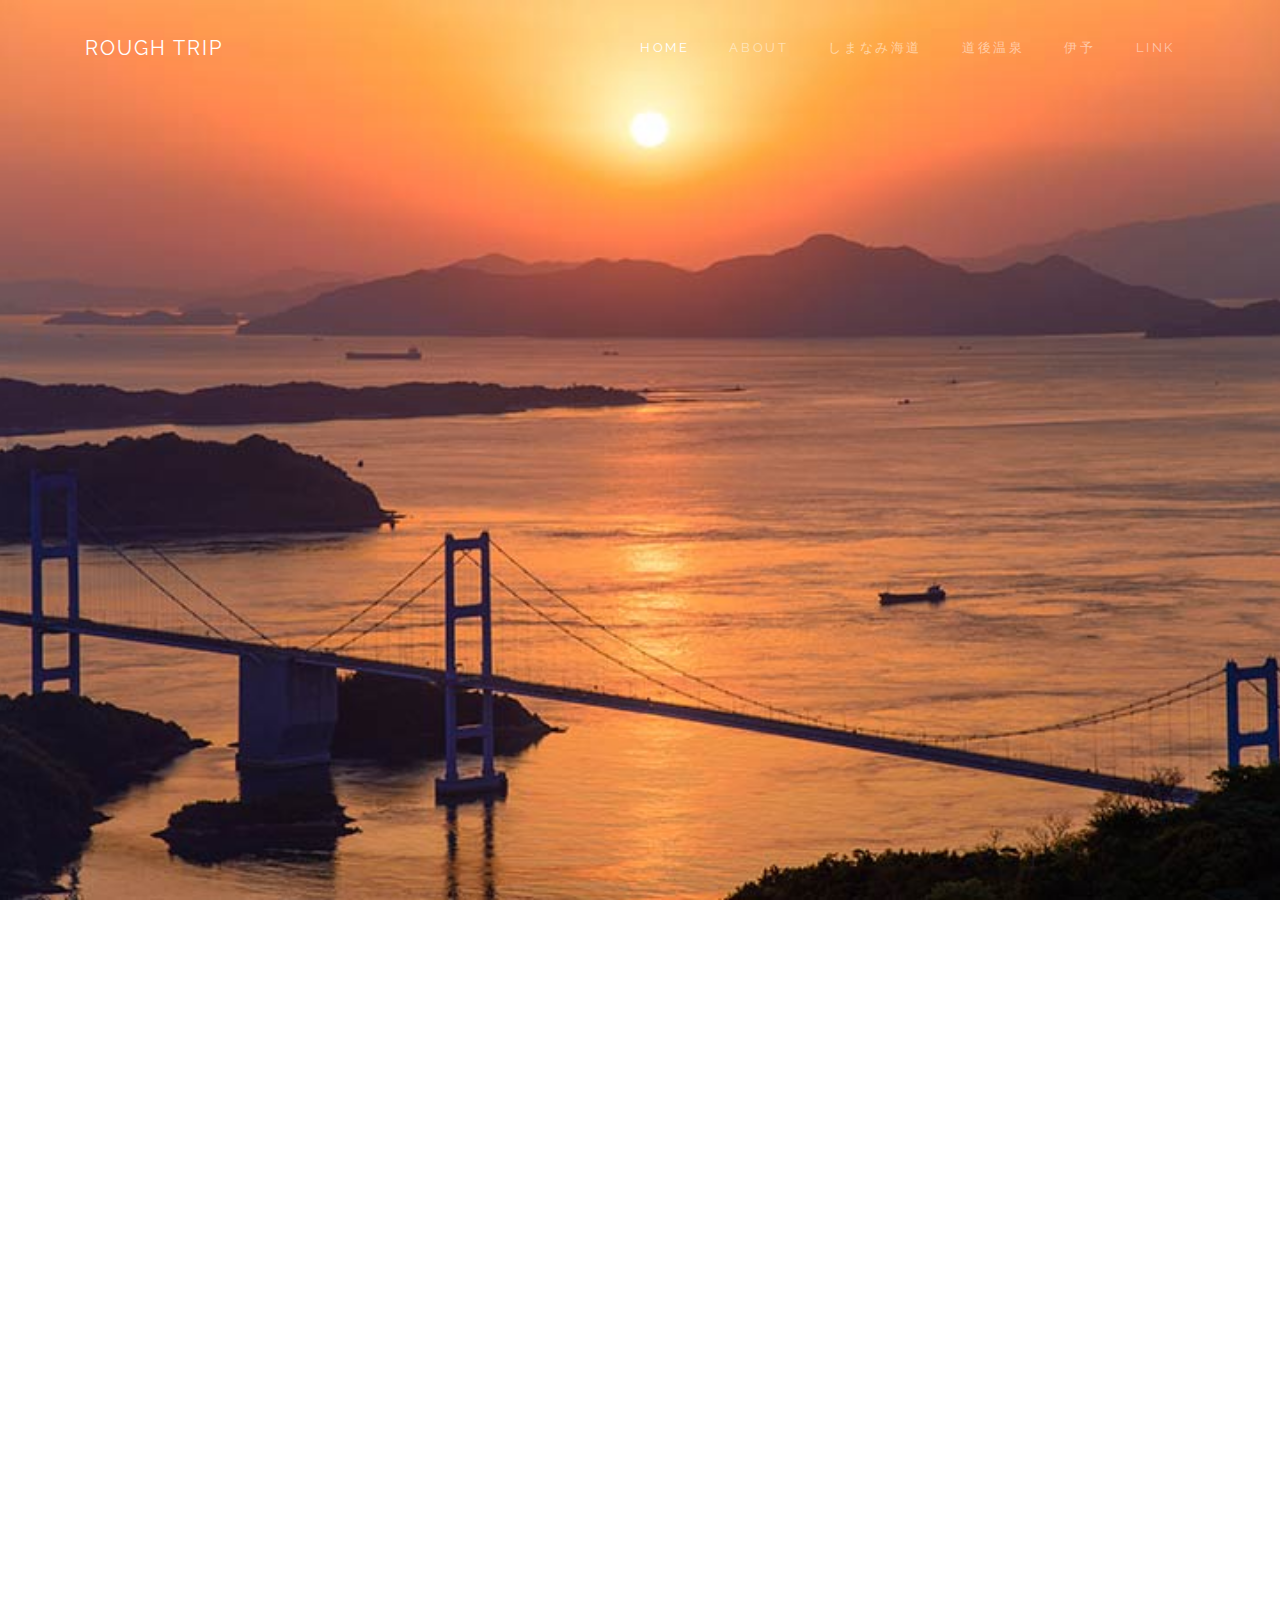
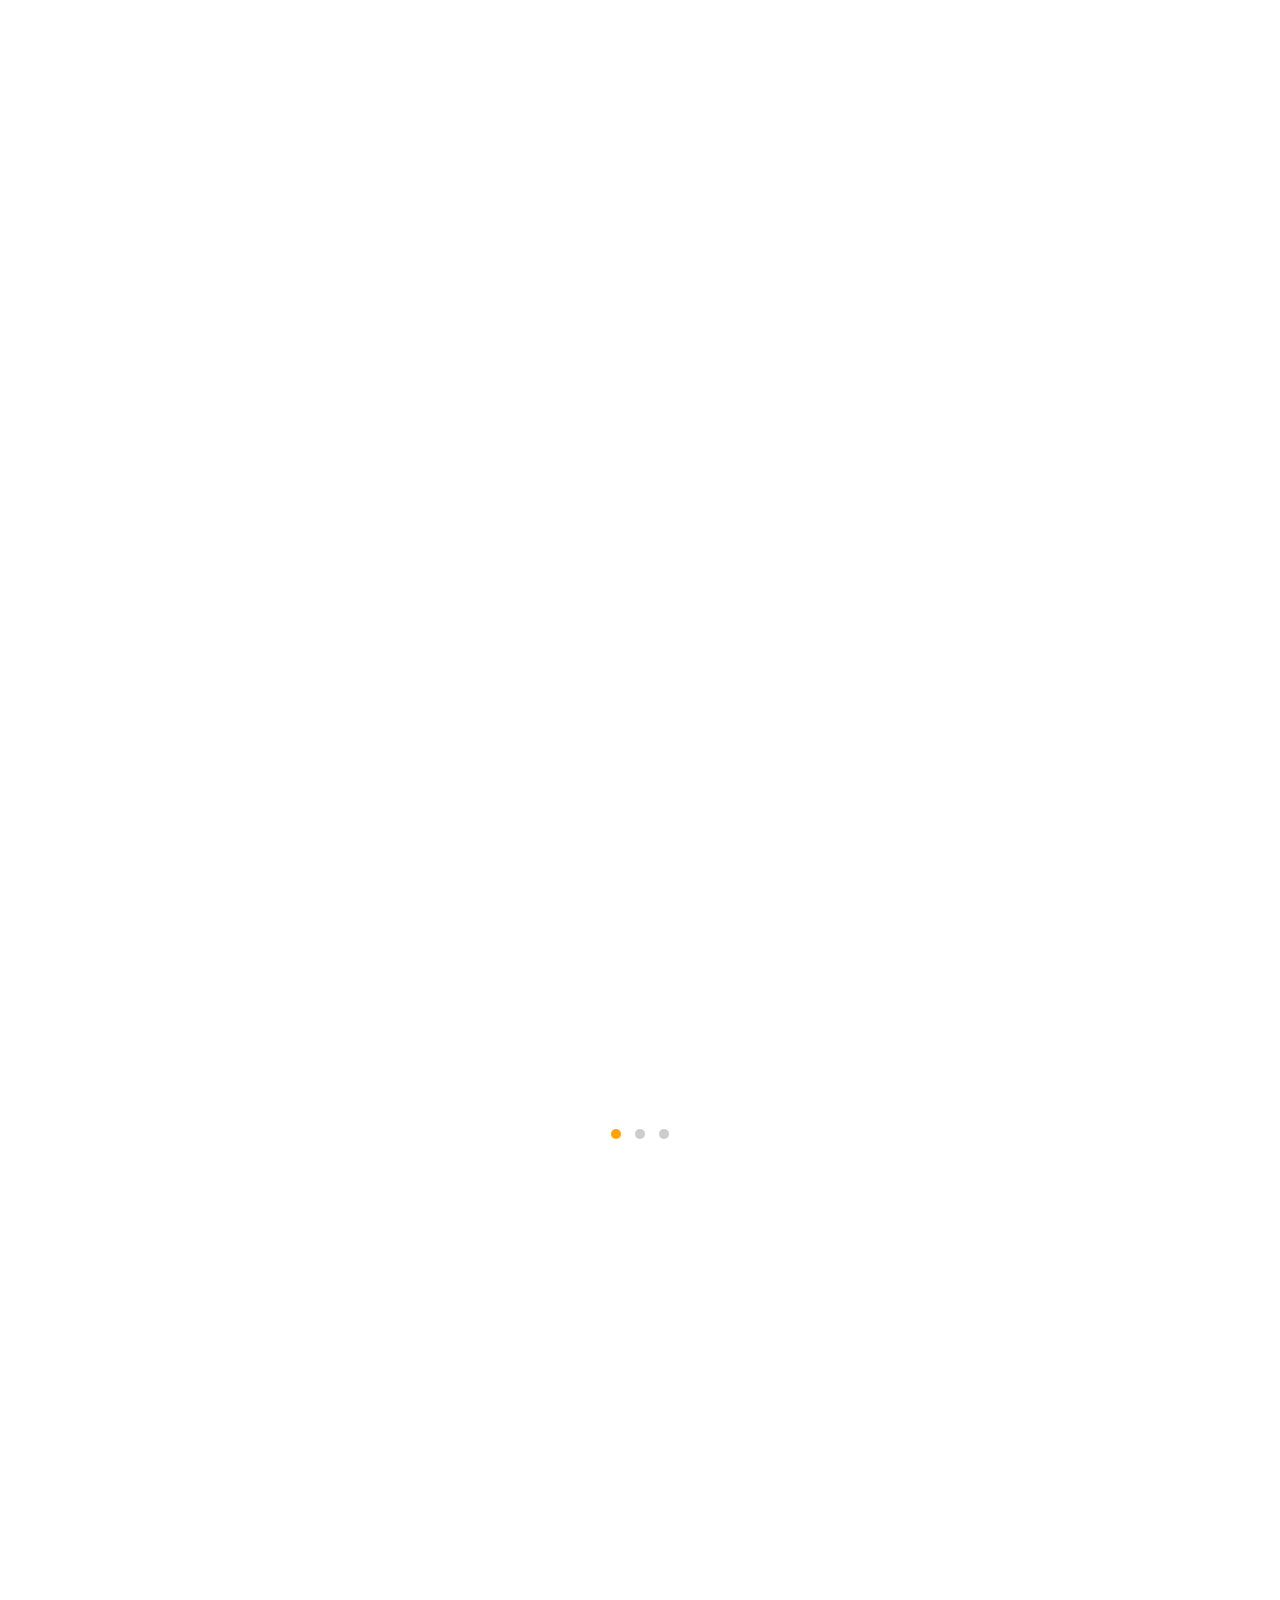
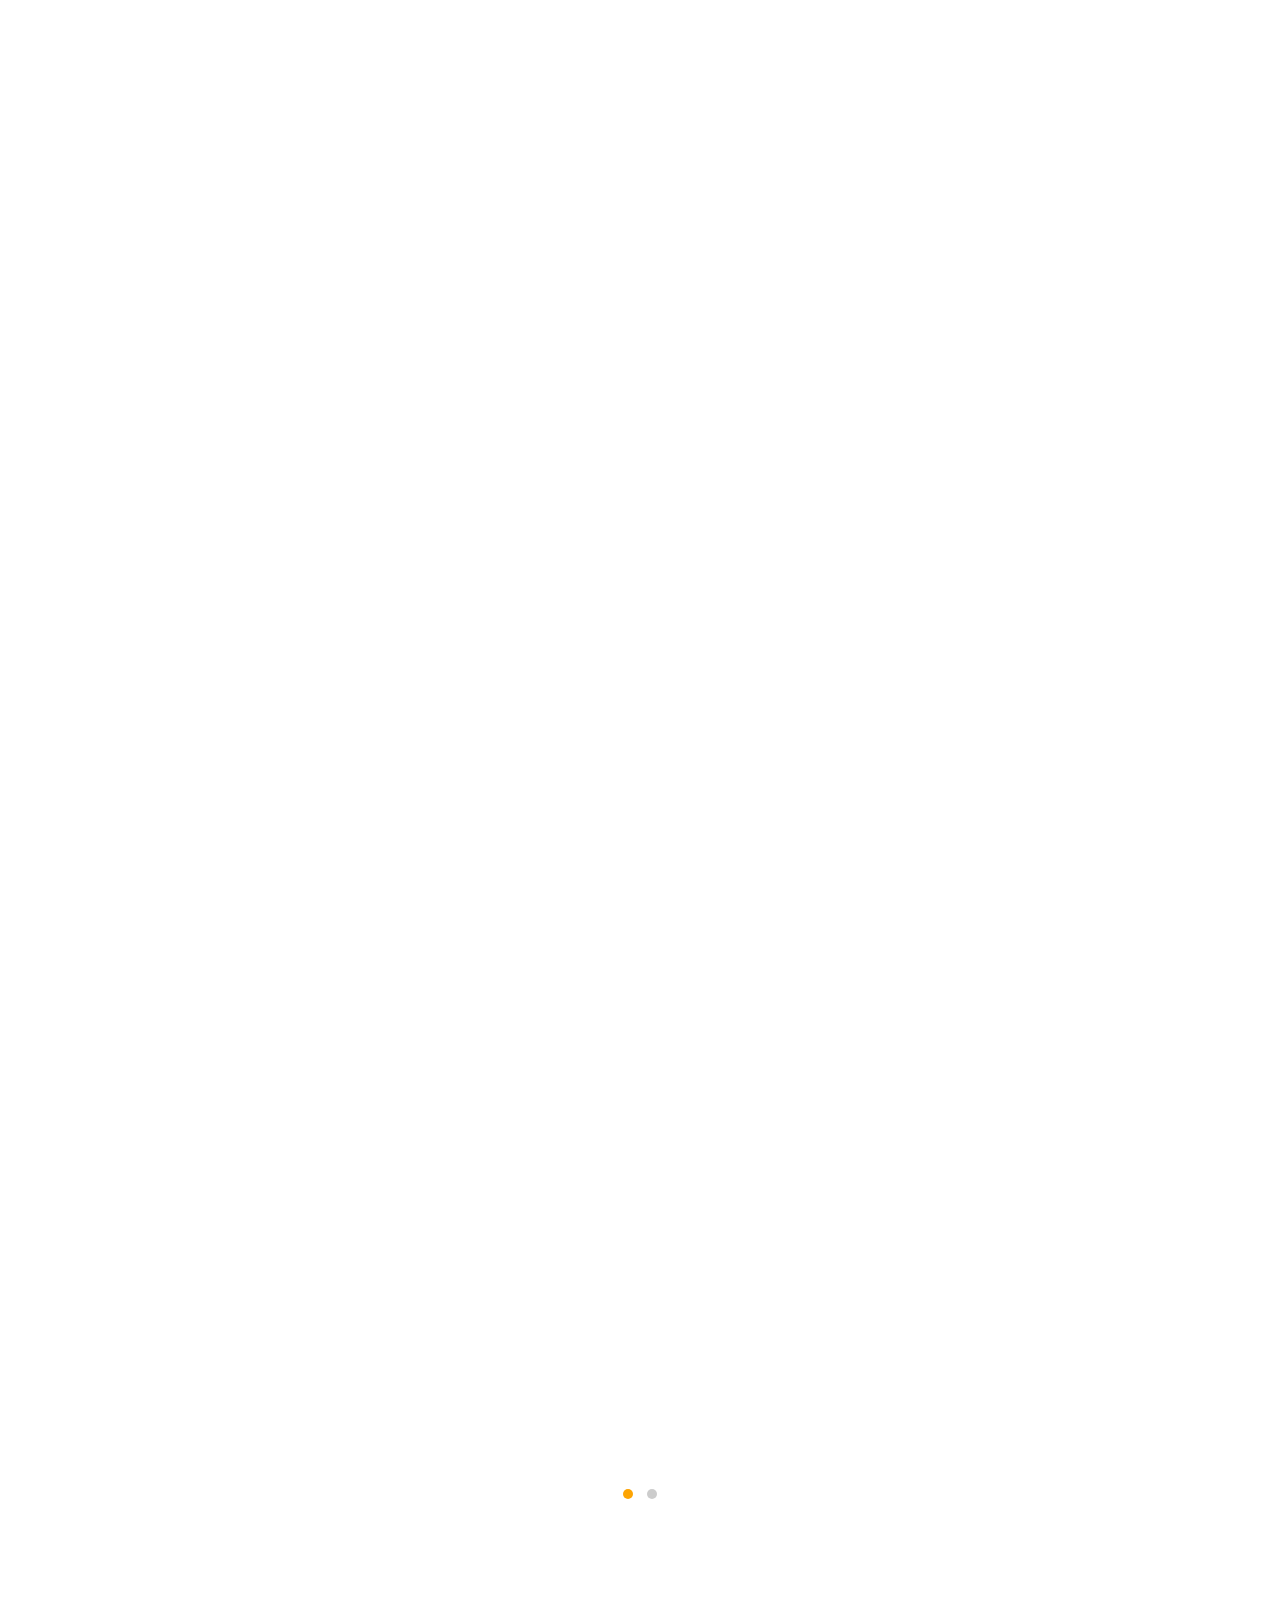
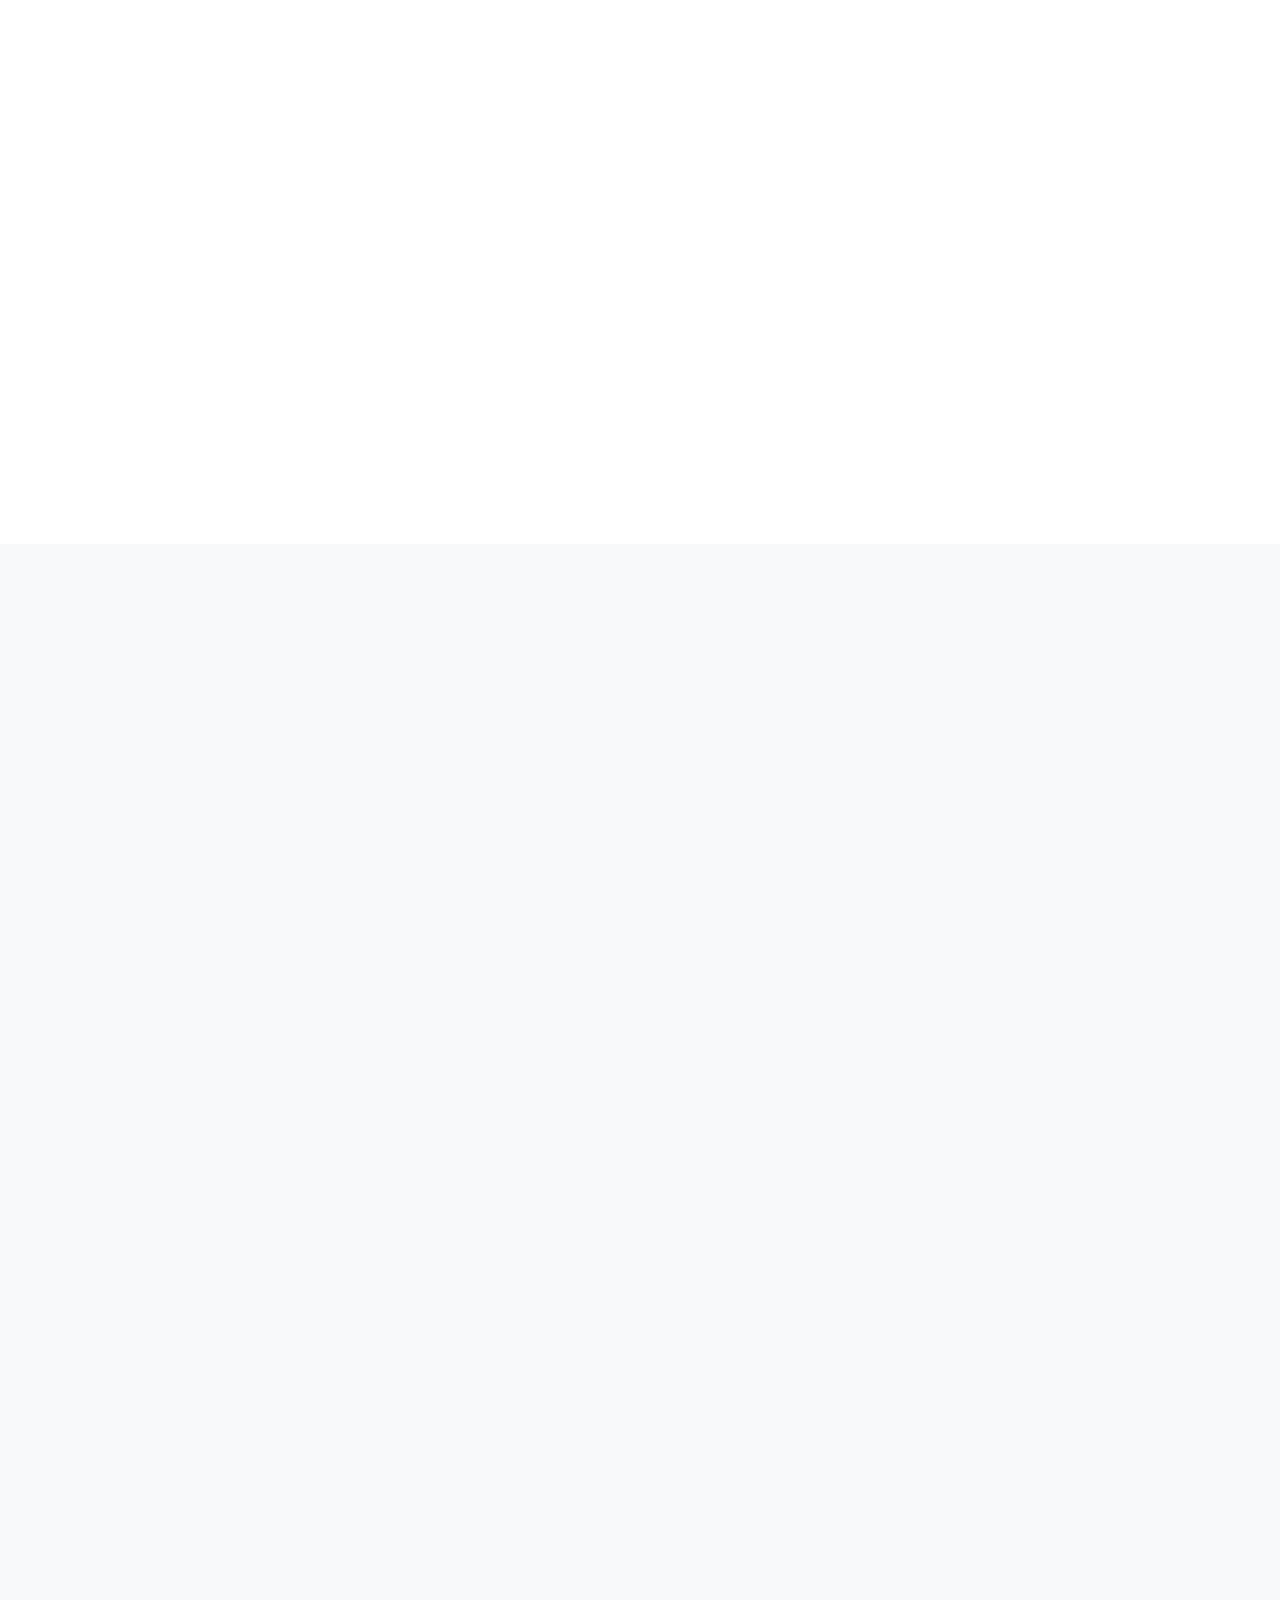
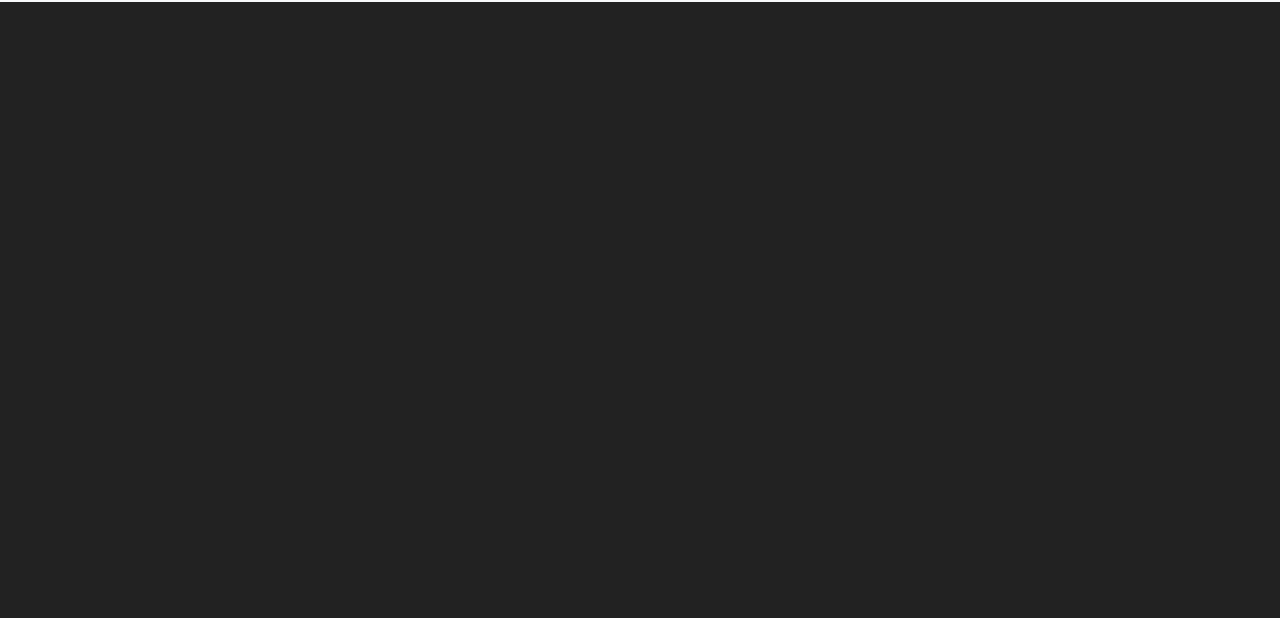
==== commit be46bedf: "hoge" ====
--- a/ehime/index.html
+++ b/ehime/index.html
@@ -532,11 +532,12 @@
                 <div class="site-footer-widget mb-4">
                   <h2 class="site-heading-2">other prefectures</h2>
                   <ul class="list-unstyled">
-                    <li><a href="#" class="py-2 d-block">香川</a></li>
-                    <li><a href="#" class="py-2 d-block">徳島</a></li>
-                    <li><a href="#" class="py-2 d-block">愛媛</a></li>
-                    <li><a href="#" class="py-2 d-block">高知</a></li>
-                    <li><a href="#" class="py-2 d-block">兵庫</a></li>
+                    <li><a href="https://smiyawaki0820.github.io/b4trip.github.io/hyogo/" class="py-2 d-block">兵庫</a></li>
+                    <li><a href="https://smiyawaki0820.github.io/b4trip.github.io/hyogo/" class="py-2 d-block">香川</a></li>
+                    <li><a href="https://smiyawaki0820.github.io/b4trip.github.io/tokushima/" class="py-2 d-block">徳島</a></li>
+                    <li><a href="https://smiyawaki0820.github.io/b4trip.github.io/ehime/" class="py-2 d-block">愛媛</a></li>
+                    <li><a href="https://smiyawaki0820.github.io/b4trip.github.io/kochi/" class="py-2 d-block">高知</a></li>
+                    <li><a href="https://smiyawaki0820.github.io/b4trip.github.io/hiroshima/" class="py-2 d-block">広島</a></li>
                   </ul>
                 </div>
               </div>
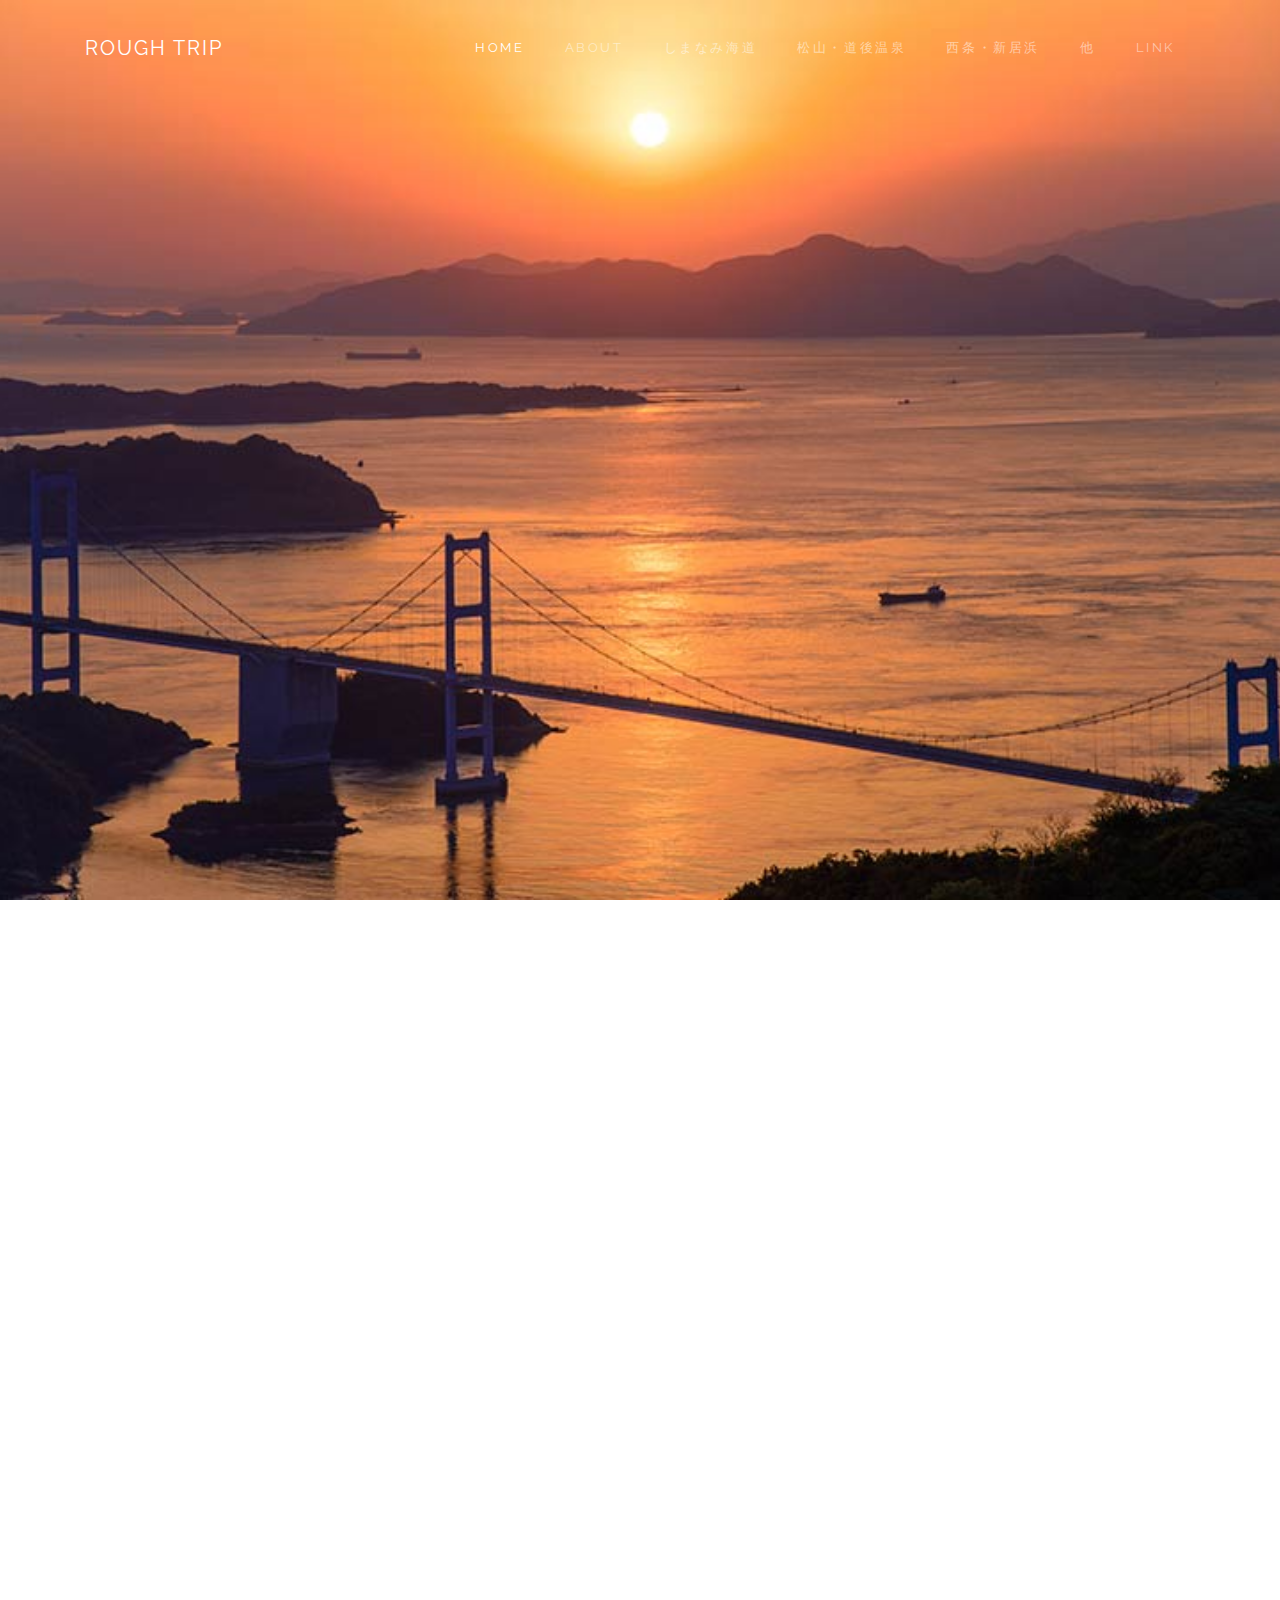
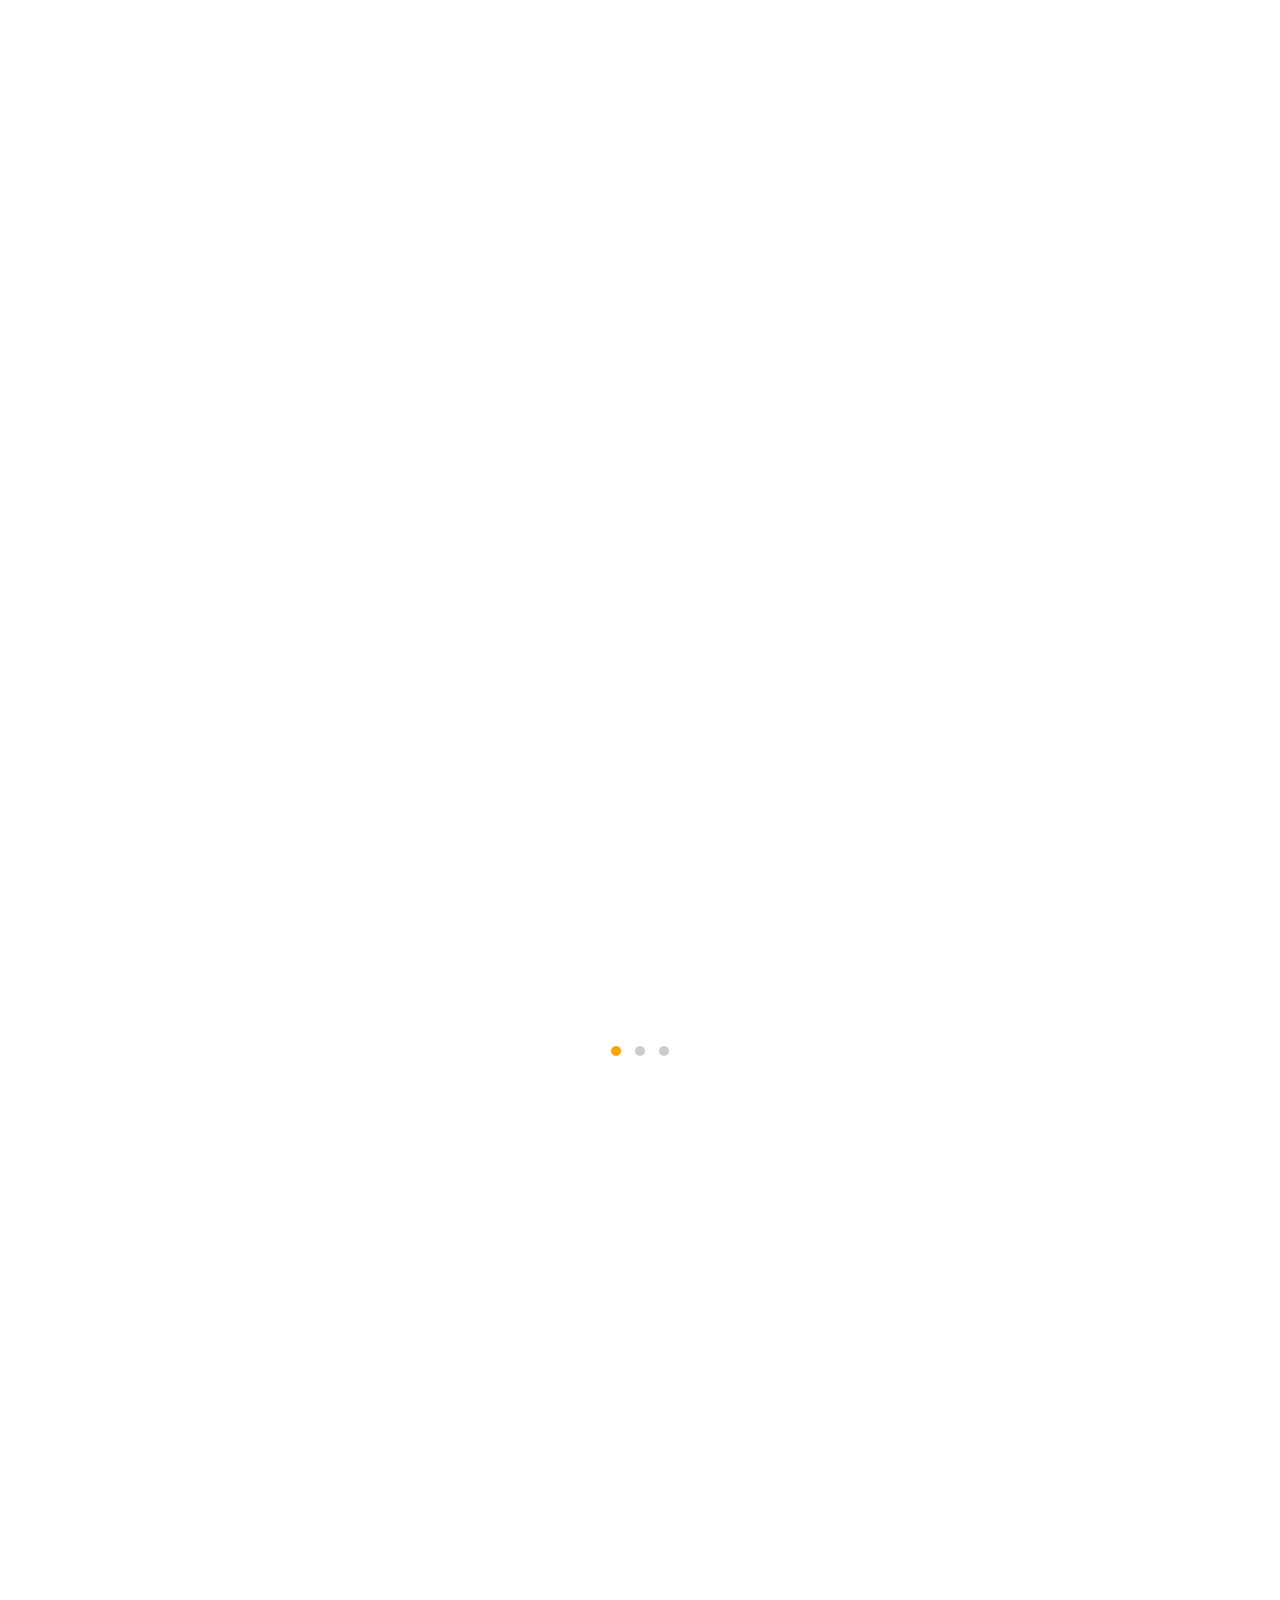
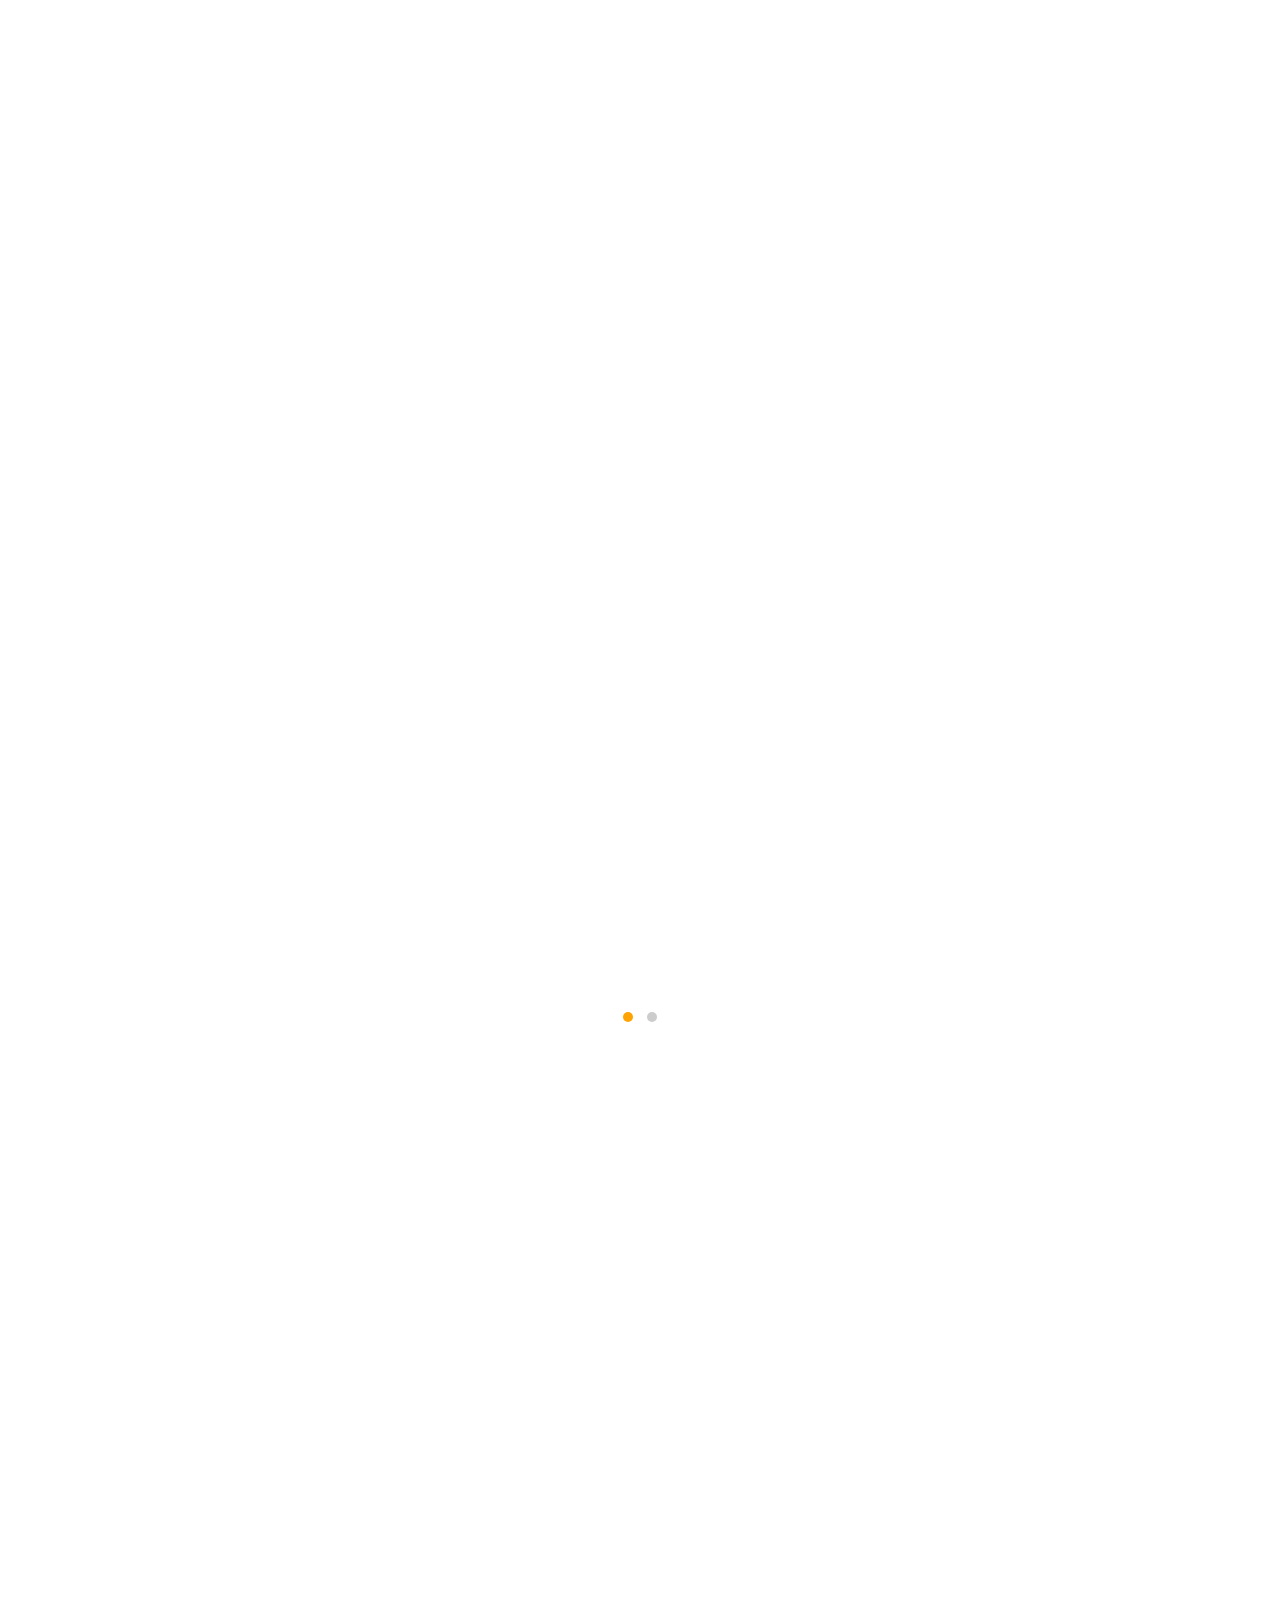
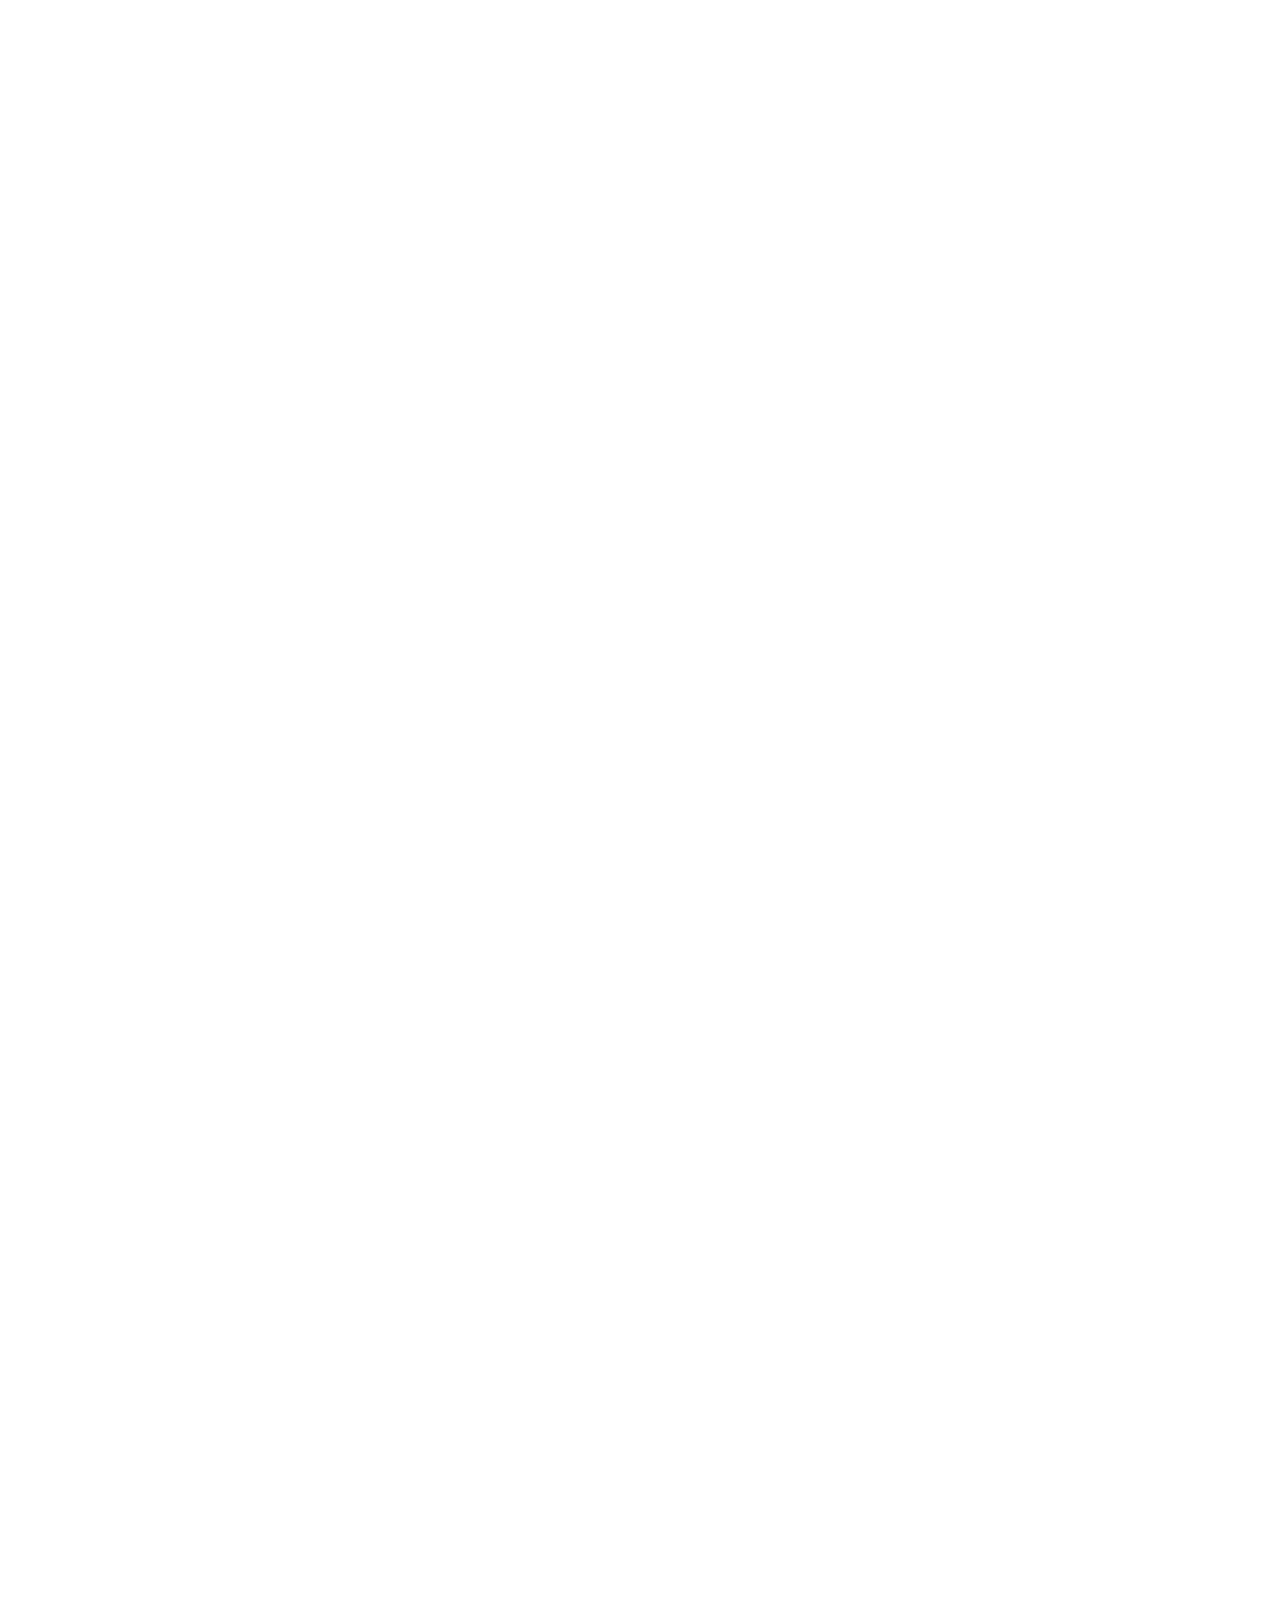
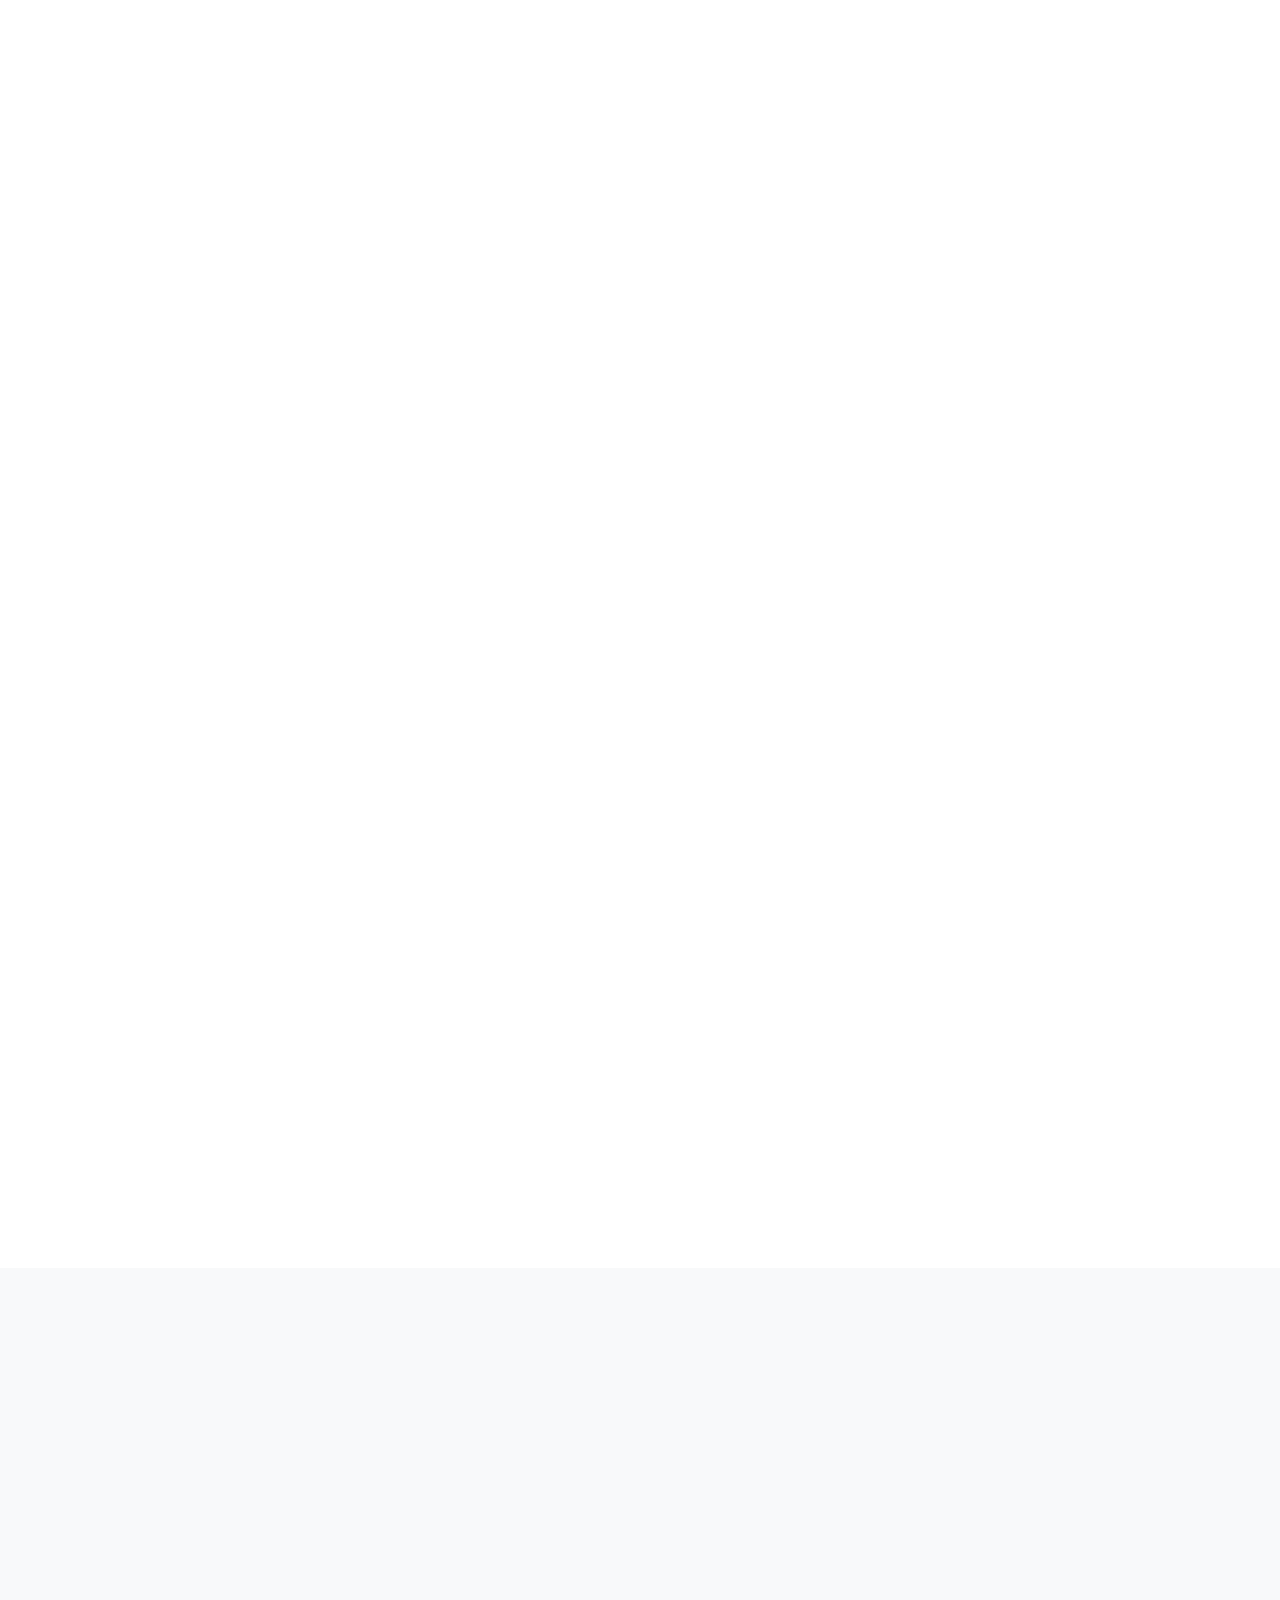
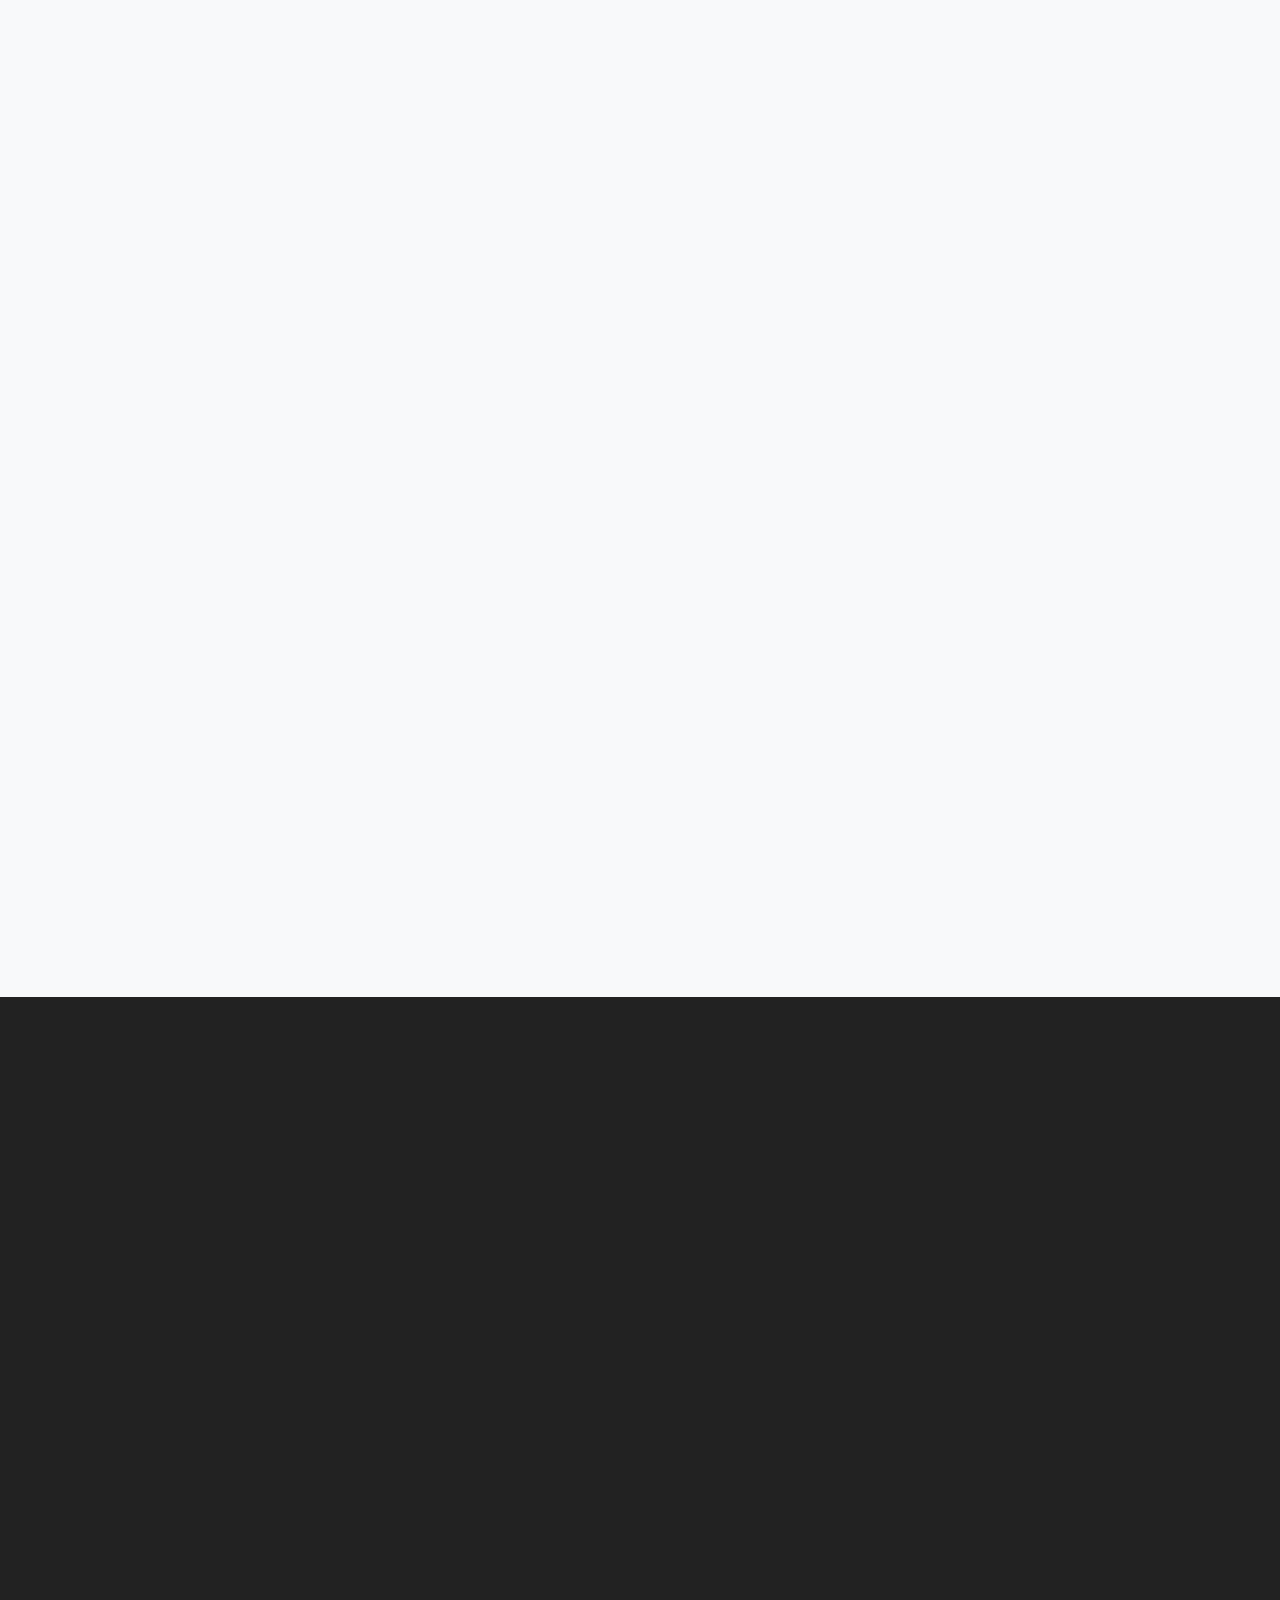
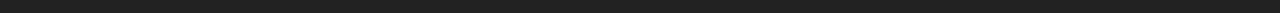
==== commit 3bd3dc82: "hoge" ====
--- a/ehime/index.html
+++ b/ehime/index.html
@@ -39,8 +39,9 @@
             <li class="nav-item active"><a href="#section-home" class="nav-link">Home</a></li>
             <li class="nav-item"><a href="#section-about" class="nav-link">About</a></li>
             <li class="nav-item"><a href="#section-1" class="nav-link">しまなみ海道</a></li>
-            <li class="nav-item"><a href="#section-2" class="nav-link">道後温泉</a></li>
-            <li class="nav-item"><a href="#section-3" class="nav-link">伊予</a></li>
+            <li class="nav-item"><a href="#section-2" class="nav-link">松山・道後温泉</a></li>
+            <li class="nav-item"><a href="#section-3" class="nav-link">西条・新居浜</a></li>
+            <li class="nav-item"><a href="#section-4" class="nav-link">他</a></li>
             <li class="nav-item"><a href="#section-news" class="nav-link">Link</a></li>
           </ul>
         </div>
@@ -66,10 +67,10 @@
           <div class="col-md-5 site-animate mb-5">
             <h4 class="site-sub-title">outline</h4>
             <h2 class="site-primary-title display-4">About</h2>
-            <p>Far far away, behind the word mountains, far from the countries Vokalia and Consonantia, there live the blind texts.</p>
-            <li><a href="#">しまなみ海道</a></li>
-            <li><a href="#">道後温泉</a></li>
-            <li><a href="#">尾道</a></li>
+            <li><a href="#section-1">しまなみ海道</a></li>
+            <li><a href="#section-2">松山・道後温泉</a></li>
+            <li><a href="#section-3">西条・新居浜</a></li>
+            <li><a href="#section-4">他</a></li>
           </div>
         </div>
       </div>
@@ -85,10 +86,11 @@
             <div class="col-md-6 site-animate img" data-animate-effect="fadeInRight">
               <iframe src="https://www.google.com/maps/d/embed?mid=1PB2lCXk-rdos4PzeeCF8tcAYkc2LbvOI"></iframe>
             </div>
-            <p>参考: <a href="https://travel.rakuten.co.jp/mytrip/ranking/spot-shimanami-kaido/">瀬戸内しまなみ海道のおすすめ観光＆グルメ</a></p>
-            <p><br></p>
-            <li><a href="https://kaizoku-ehime.jp/6951/">愛媛の観光・グルメ・イベント 海賊つうしん</a></li>
-          </div>
+            <ul>
+              <li><a href="https://travel.rakuten.co.jp/mytrip/ranking/spot-shimanami-kaido/">瀬戸内しまなみ海道のおすすめ観光＆グルメ</a></li>
+              <li><a href="https://kaizoku-ehime.jp/6951/">愛媛の観光・グルメ・イベント 海賊つうしん</a></li>
+            </ul>
+            </div>
           <div class="col-md-1"></div>
         </div>
       </div>
@@ -193,17 +195,185 @@
 
       <h1><br></h1>
 
+
+    </section>
+    <!-- END section -->
+
+    <section class="site-section" id="section-2">
+      <div class="container">
+        <div class="row">
+          <div class="col-md-5 site-animate mb-5">
+            <h4 class="site-sub-title">SPOT</h4>
+            <h2 class="site-primary-title display-4">2. 松山・道後温泉</h2>
+            <li><a href="https://www.hiroshima-kankou.com/world-heritage/world-heritage/dome">広島観光ナビ</a></li>
+            <p><br></p>
+            <iframe src="https://www.google.com/maps/d/u/0/embed?mid=1jmm1lHQKpxAQaTI0qFaxWM7gajfRauD3&z=10" width="360" height="280"></iframe>
+          </div>
+          <div class="col-md-1"></div>
+        </div>
+      </div>
+      <div class="container">
+        <div class="row">
+          <div class="col-md-12">
+            <div class="owl-carousel site-owl">
+
+              <div class="item">
+                <div class="media d-block mb-4 text-center site-media site-animate border-0">
+                  <img src="images/dogo_1.jpg" alt="Free Template by colorlib.com" class="img-fluid">
+                  <div class="media-body p-md-5 p-4">
+                    <h5 class="text-primary"></h5>
+                    <h5 class="mt-0 h4">道後温泉本館</h5>
+                    <p class="mb-4">開湯は縄文時代、聖徳太子も訪れ、日本最古とも言われる道後温泉。そのシンボルが、国の重要文化財に指定されながら、現役の公衆浴場として営業を続けている「道後温泉本館」。</p>
+
+                    <p class="mb-0"><a href="https://dogo.jp/" class="btn btn-primary btn-sm">CHECK</a></p>
+                  </div>
+                </div>
+              </div>
+
+              <div class="item">
+                <div class="media d-block mb-4 text-center site-media site-animate border-0">
+                  <img src="images/dogo_3.jpg" alt="Free Template by colorlib.com" class="img-fluid">
+                  <div class="media-body p-md-5 p-4">
+                    <h5 class="text-primary">現存12天守のひとつ</h5>
+                    <h5 class="mt-0 h4">松山城</h5>
+                    <p class="mb-4">武将・加藤嘉明が慶長7（1602）年より築城を開始し、四半世紀をかけて完成。</p>
+
+                    <p class="mb-0"><a href="https://www.matsuyamajo.jp/" class="btn btn-primary btn-sm">CHECK</a></p>
+                  </div>
+                </div>
+              </div>
+
+              <div class="item">
+                <div class="media d-block mb-4 text-center site-media site-animate border-0">
+                  <img src="images/dogo_4.jpg" alt="Free Template by colorlib.com" class="img-fluid">
+                  <div class="media-body p-md-5 p-4">
+                    <h5 class="text-primary">恋愛成就のパワースポット</h5>
+                    <h5 class="mt-0 h4">円満寺（圓満寺）</h5>
+                    <p class="mb-4">812（弘仁3）年に建立されたと伝わる浄土宗の寺。</p>
+
+                    <p class="mb-0"><a href="https://gurutabi.gnavi.co.jp/a/a_2425/" class="btn btn-primary btn-sm">CHECK</a></p>
+                  </div>
+                </div>
+              </div>
+
+              <div class="item">
+                <div class="media d-block mb-4 text-center site-media site-animate border-0">
+                  <img src="images/dogo_5.jpg" alt="Free Template by colorlib.com" class="img-fluid">
+                  <div class="media-body p-md-5 p-4">
+                    <h5 class="text-primary">愛媛の都市伝説!?</h5>
+                    <h5 class="mt-0 h4">蛇口みかんジュース</h5>
+                    <p class="mb-4">みかんの産地・愛媛県松山市では、「蛇口からみかんジュースが出る」って知っていますか？ そんな都市伝説みたいな体験ができるのが「えひめ愛顔の観光物産館」。</p>
+
+                    <p class="mb-0"><a href="https://www.travel.co.jp/guide/article/31623/" class="btn btn-primary btn-sm">CHECK</a></p>
+                  </div>
+                </div>
+              </div>
+
+            </div>
+          </div>
+        </div>
+      </div>
+    </section>
+
+    <section class="site-section" id="section-3">
+      <div class="container">
+        <div class="row">
+          <div class="col-md-5 site-animate mb-5">
+            <h4 class="site-sub-title">SPOT</h4>
+            <h2 class="site-primary-title display-4">3. 西条・新居浜</h2>
+            <p><br></p>
+            <iframe src="https://www.google.com/maps/d/u/0/embed?mid=1Hj3YZFt9jdKRsx1kZZcrpq8uuH0m7X4r&z=10" width="360" height="280"></iframe>
+          </div>
+        </div>
+      </div>
+      <div class="container">
+        <div class="row">
+          <div class="col-md-12">
+            <div class="owl-carousel site-owl">
+
+              <div class="item">
+                <div class="media d-block mb-4 text-center site-media site-animate border-0">
+                  <img src="images/towel.jpg" alt="Free Template by colorlib.com" class="img-fluid">
+                  <div class="media-body p-md-5 p-4">
+                    <h5 class="text-primary"></h5>
+                    <h5 class="mt-0 h4">タオル美術館ICHIHIRO</h5>
+                    <p class="mb-4">タオルの生産量が日本一の今治市にある、タオルをテーマにした世界で唯一の美術館。大人800円... </p>
+                    <p class="mb-0"><a href="http://www.towelmuseum.com/" class="btn btn-primary btn-sm">CHECK</a></p>
+                  </div>
+                </div>
+              </div>
+
+              <div class="item">
+                <div class="media d-block mb-4 text-center site-media site-animate border-0">
+                  <img src="images/dou.jpg" alt="Free Template by colorlib.com" class="img-fluid">
+                  <div class="media-body p-md-5 p-4">
+                    <h5 class="text-primary"></h5>
+                    <h5 class="mt-0 h4">別子銅山</h5>
+                    <p class="mb-4">東洋のマチュピチュは期待以上の観光スポット．大人 1,200円...</p>
+                    <p class="mb-0"><a href="https://freewheeling.me/0188-copper-mine" class="btn btn-primary btn-sm">CHECK</a></p>
+                  </div>
+                </div>
+              </div>              
+
+            </div>
+          </div>
+        </div>
+      </div>
+    </section>
+
+    <section class="site-section" id="section-4">
+      <div class="container">
+        <div class="row">
+          <div class="col-md-5 site-animate mb-5">
+            <h4 class="site-sub-title">SPOT</h4>
+            <h2 class="site-primary-title display-4">4. 他</h2>
+            <p><br></p>
+            <iframe src="https://www.google.com/maps/d/u/0/embed?mid=1fmaPx7kErfVWyMjh5XtCJU2_YSRvk6no&z=10" width="360" height="280"></iframe>
+          </div>
+        </div>
+      </div>
+      <div class="container">
+        <div class="row">
+          <div class="col-md-12">
+            <div class="owl-carousel site-owl">
+
+              <div class="item">
+                <div class="media d-block mb-4 text-center site-media site-animate border-0">
+                  <img src="images/mel.jpg" alt="Free Template by colorlib.com" class="img-fluid">
+                  <div class="media-body p-md-5 p-4">
+                    <h5 class="text-primary"></h5>
+                    <h5 class="mt-0 h4">佐田岬メロディーロード</h5>
+                    <p class="mb-4">ドライブに最適！車のタイヤの振動が車内でメロディーに</p>
+                    <p class="mb-0"><a href="https://kaizoku-ehime.jp/29171/" class="btn btn-primary btn-sm">CHECK</a></p>
+                  </div>
+                </div>
+              </div>
+
+              <div class="item">
+                <div class="media d-block mb-4 text-center site-media site-animate border-0">
+                  <img src="images/shimo.jpg" alt="Free Template by colorlib.com" class="img-fluid">
+                  <div class="media-body p-md-5 p-4">
+                    <h5 class="text-primary">海が見える駅</h5>
+                    <h5 class="mt-0 h4">下灘駅</h5>
+                    <p class="mb-4">多くの鉄道ファンをはじめ、“一度は降りてみたい駅”と言われる愛媛県伊予市にある無人駅「下灘駅」</p>
+                    <p class="mb-0"><a href="https://kinarino.jp/cat8-%E6%97%85%E8%A1%8C%E3%83%BB%E3%81%8A%E5%87%BA%E3%81%8B%E3%81%91/13352-%E3%81%9D%E3%81%AE%E7%B5%B6%E6%99%AF%E3%82%92%E7%9B%AE%E3%81%AB%E7%84%BC%E3%81%8D%E4%BB%98%E3%81%91%E3%81%9F%E3%81%84%E3%80%82%E2%80%9C%E4%B8%80%E5%BA%A6%E3%81%AF%E9%99%8D%E3%82%8A%E3%81%A6%E3%81%BF%E3%81%9F%E3%81%84%E9%A7%85%E2%80%9D%E3%80%8C%E4%B8%8B%E7%81%98%E9%A7%85%E3%80%8D%E3%82%92%E3%81%94%E5%AD%98%E7%9F%A5%E3%81%A7%E3%81%99%E3%81%8B%EF%BC%9F" class="btn btn-primary btn-sm">CHECK</a></p>
+                  </div>
+                </div>
+              </div>              
+
+            </div>
+          </div>
+        </div>
+      </div>
+    </section>
+
+    <section>
+
       <div class="container">
         <div class="row">
           <div class="col-md-12 text-center mb-5 site-animate">
             <h2 class="display-4">名産品</h2>
             <div class="row justify-content-center">
-              <!--
-              <div class="col-md-7">
-                <p class="lead">Far far away, behind the word mountains, far from the countries Vokalia and Consonantia, there live the blind texts.</p>
-              </div>
-              https://seaside-station.com/station/shimonada/
-              -->
             </div>
           </div>
 
@@ -222,9 +392,12 @@
             </ul>
 
             <div class="tab-content text-left">
+
+              <!-- 漢気案件 -->
               <div class="tab-pane fade show active" id="pills-breakfast" role="tabpanel" aria-labelledby="pills-breakfast-tab">
                 <div class="row">
                   <div class="col-md-6 site-animate">
+                    
                     <div class="media menu-item">
                       <img class="mr-3" src="images/e_menu3.jpg" class="img-fluid" alt="Free Template by colorlib.com">
                       <div class="media-body">
@@ -233,9 +406,21 @@
                       </div>
                     </div>
 
-                  </div>
-                </div>
-              </div>
+                    <div class="media menu-item">
+                      <img class="mr-3" src="images/e_menu5.jpg" class="img-fluid" alt="Free Template by colorlib.com">
+                      <div class="media-body">
+                        <h5 class="mt-0">みよしの</h5>
+                        <p>昭和24年創業のレトロな甘味処。看板メニューは「五色おはぎ」で、地元の人だけでなく観光客からも愛される有名店。</p>
+                        <h6 class="text-primary menu-price"><a href="https://taptrip.jp/11776/">五色のおはぎが有名！</a></h6>
+                      </div>
+                    </div>
+
+
+                  </div>
+                </div>
+              </div>
+
+              <!-- 食事 -->
               <div class="tab-pane fade" id="pills-lunch" role="tabpanel" aria-labelledby="pills-lunch-tab">
                 <div class="row">
                   <div class="col-md-6 site-animate">
@@ -252,6 +437,8 @@
                   </div>
                 </div>
               </div>
+
+              <!-- お土産 -->
               <div class="tab-pane fade" id="pills-dinner" role="tabpanel" aria-labelledby="pills-dinner-tab">
                 <div class="row">
                   <div class="col-md-6 site-animate">
@@ -286,173 +473,6 @@
     </section>
     <!-- END section -->
 
-    <section class="site-section" id="section-2">
-      <div class="container">
-        <div class="row">
-          <div class="col-md-5 site-animate mb-5">
-            <h4 class="site-sub-title">SPOT</h4>
-            <h2 class="site-primary-title display-4">2. 松山・道後温泉</h2>
-            <li><a href="https://www.hiroshima-kankou.com/world-heritage/world-heritage/dome">広島観光ナビ</a></li>
-            <p><br></p>
-            <iframe src="https://www.google.com/maps/d/u/0/embed?mid=1jmm1lHQKpxAQaTI0qFaxWM7gajfRauD3&z=10" width="360" height="280"></iframe>
-          </div>
-          <div class="col-md-1"></div>
-        </div>
-      </div>
-      <div class="container">
-        <div class="row">
-          <div class="col-md-12">
-            <div class="owl-carousel site-owl">
-
-              <div class="item">
-                <div class="media d-block mb-4 text-center site-media site-animate border-0">
-                  <img src="images/dogo_1.jpg" alt="Free Template by colorlib.com" class="img-fluid">
-                  <div class="media-body p-md-5 p-4">
-                    <h5 class="text-primary"></h5>
-                    <h5 class="mt-0 h4">道後温泉本館</h5>
-                    <p class="mb-4">開湯は縄文時代、聖徳太子も訪れ、日本最古とも言われる道後温泉。そのシンボルが、国の重要文化財に指定されながら、現役の公衆浴場として営業を続けている「道後温泉本館」。</p>
-
-                    <p class="mb-0"><a href="https://dogo.jp/" class="btn btn-primary btn-sm">CHECK</a></p>
-                  </div>
-                </div>
-              </div>
-
-              <div class="item">
-                <div class="media d-block mb-4 text-center site-media site-animate border-0">
-                  <img src="images/dogo_3.jpg" alt="Free Template by colorlib.com" class="img-fluid">
-                  <div class="media-body p-md-5 p-4">
-                    <h5 class="text-primary">現存12天守のひとつ</h5>
-                    <h5 class="mt-0 h4">松山城</h5>
-                    <p class="mb-4">武将・加藤嘉明が慶長7（1602）年より築城を開始し、四半世紀をかけて完成。</p>
-
-                    <p class="mb-0"><a href="https://www.matsuyamajo.jp/" class="btn btn-primary btn-sm">CHECK</a></p>
-                  </div>
-                </div>
-              </div>
-
-              <div class="item">
-                <div class="media d-block mb-4 text-center site-media site-animate border-0">
-                  <img src="images/dogo_4.jpg" alt="Free Template by colorlib.com" class="img-fluid">
-                  <div class="media-body p-md-5 p-4">
-                    <h5 class="text-primary">恋愛成就のパワースポット</h5>
-                    <h5 class="mt-0 h4">円満寺（圓満寺）</h5>
-                    <p class="mb-4">812（弘仁3）年に建立されたと伝わる浄土宗の寺。</p>
-
-                    <p class="mb-0"><a href="https://gurutabi.gnavi.co.jp/a/a_2425/" class="btn btn-primary btn-sm">CHECK</a></p>
-                  </div>
-                </div>
-              </div>
-
-              <div class="item">
-                <div class="media d-block mb-4 text-center site-media site-animate border-0">
-                  <img src="images/dogo_5.jpg" alt="Free Template by colorlib.com" class="img-fluid">
-                  <div class="media-body p-md-5 p-4">
-                    <h5 class="text-primary">愛媛の都市伝説!?</h5>
-                    <h5 class="mt-0 h4">蛇口みかんジュース</h5>
-                    <p class="mb-4">みかんの産地・愛媛県松山市では、「蛇口からみかんジュースが出る」って知っていますか？ そんな都市伝説みたいな体験ができるのが「えひめ愛顔の観光物産館」。</p>
-
-                    <p class="mb-0"><a href="https://www.travel.co.jp/guide/article/31623/" class="btn btn-primary btn-sm">CHECK</a></p>
-                  </div>
-                </div>
-              </div>
-
-            </div>
-          </div>
-        </div>
-      </div>
-
-
-      <div class="container">
-        <div class="row">
-          <div class="col-md-12 text-center mb-5 site-animate">
-            <h2 class="display-4">名産品</h2>
-            <div class="row justify-content-center">
-              <!--
-              <div class="col-md-7">
-                <p class="lead">Far far away, behind the word mountains, far from the countries Vokalia and Consonantia, there live the blind texts.</p>
-              </div>
-              -->
-            </div>
-          </div>
-
-          <div class="col-md-12 text-center">
-
-            <ul class="nav site-tab-nav nav-pills mb-5" id="pills-tab" role="tablist">
-              <li class="nav-item site-animate">
-                <a class="nav-link active" id="pills-breakfast-tab" data-toggle="pill" href="#pills-breakfast" role="tab" aria-controls="pills-breakfast" aria-selected="true">漢気案件</a>
-              </li>
-              <li class="nav-item site-animate">
-                <a class="nav-link" id="pills-lunch-tab" data-toggle="pill" href="#pills-lunch" role="tab" aria-controls="pills-lunch" aria-selected="false">食事</a>
-              </li>
-              <li class="nav-item site-animate">
-                <a class="nav-link" id="pills-dinner-tab" data-toggle="pill" href="#pills-dinner" role="tab" aria-controls="pills-dinner" aria-selected="false">お土産</a>
-              </li>
-            </ul>
-
-            <div class="tab-content text-left">
-              <div class="tab-pane fade show active" id="pills-breakfast" role="tabpanel" aria-labelledby="pills-breakfast-tab">
-                <div class="row">
-                  <div class="col-md-6 site-animate">
-                    <div class="media menu-item">
-                      <img class="mr-3" src="images/e_menu5.jpg" class="img-fluid" alt="Free Template by colorlib.com">
-                      <div class="media-body">
-                        <h5 class="mt-0">みよしの</h5>
-                        <p>昭和24年創業のレトロな甘味処。看板メニューは「五色おはぎ」で、地元の人だけでなく観光客からも愛される有名店。</p>
-                        <h6 class="text-primary menu-price"><a href="https://taptrip.jp/11776/">五色のおはぎが有名！</a></h6>
-                      </div>
-                    </div>
-
-                  </div>
-                </div>
-              </div>
-              <div class="tab-pane fade" id="pills-lunch" role="tabpanel" aria-labelledby="pills-lunch-tab">
-                <div class="row">
-                  <div class="col-md-6 site-animate">
-
-                    <div class="media menu-item">
-                      <img class="mr-3" src="images/menu_4.jpg" class="img-fluid" alt="Free Template by colorlib.com">
-                      <div class="media-body">
-                        <h5 class="mt-0">かき</h5>
-                        <p>広島といえば... 調理用かきの生産は広島が日本一</p>
-                        <h6 class="text-primary menu-price"><a href="https://icotto.jp/presses/3247">生牡蠣・焼きガキのおすすめ店9選</a></h6>
-                      </div>
-                    </div>
-
-                  </div>
-                </div>
-              </div>
-              <div class="tab-pane fade" id="pills-dinner" role="tabpanel" aria-labelledby="pills-dinner-tab">
-                <div class="row">
-                  <div class="col-md-6 site-animate">
-
-                    <div class="media menu-item">
-                      <img class="mr-3" src="images/souvenir_1.jpg" class="img-fluid" alt="Free Template by colorlib.com">
-                      <div class="media-body">
-                        <h5 class="mt-0">もみじ饅頭</h5>
-                        <p>結局ね...</p>
-                        <h6 class="text-primary menu-price"></h6>
-                      </div>
-                    </div>
-                    
-                  </div>
-                </div>
-              </div>
-            </div>
-
-          </div>
-        </div>
-      </div>
-
-      <div class="container">
-        <div class=v
-  
-
-      <iframe src="https://www.google.com/maps/embed?pb=!1m18!1m12!1m3!1d3292.2306482053336!2d132.453592!3d34.395483!2m3!1f0!2f0!3f0!3m2!1i1024!2i768!4f13.1!3m3!1m2!1s0x355aa20cdb2780a9%3A0x34e6677ae0c6c096!2z5Y6f54iG44OJ44O844Og!5e0!3m2!1sja!2sjp!4v1570363705282!5m2!1sja!2sjp" width="600" height="450" frameborder="0" style="border:0;" allowfullscreen=""></iframe>
-      
-
-    </section>
-    <!-- END section -->
-
 
     <section id="section-news">
       <div class="container">
@@ -485,7 +505,7 @@
           
           <div class="col-lg-4 col-md-6 col-sm-6">
             <div class="media d-block mb-4 text-center site-media site-animate">
-              <img src="images/link_4.jpg" alt="Free Template by colorlib.com" class="img-fluid">
+              <img src="images/iyo.jpg" alt="Free Template by colorlib.com" class="img-fluid">
               <div class="media-body p-md-5 p-4">
                 <h5 class="mt-0 h4">愛媛県の公式観光サイト</h5>
                 <p class="mb-4">いよ観ネット</p>
@@ -496,7 +516,7 @@
           
           <div class="col-lg-4 col-md-6 col-sm-6">
             <div class="media d-block mb-4 text-center site-media site-animate">
-              <img src="images/link_4.jpg" alt="Free Template by colorlib.com" class="img-fluid">
+              <img src="images/e_spot1.jpg" alt="Free Template by colorlib.com" class="img-fluid">
               <div class="media-body p-md-5 p-4">
                 <h5 class="mt-0 h4">定番から穴場まで完全制覇！愛媛県のおすすめ観光スポットランキングTOP15</h5>
                 <p class="mb-4">RETRIPs</p>
@@ -507,7 +527,7 @@
           
           <div class="col-lg-4 col-md-6 col-sm-6">
             <div class="media d-block mb-4 text-center site-media site-animate">
-              <img src="images/link_4.jpg" alt="Free Template by colorlib.com" class="img-fluid">
+              <img src="images/e_spot2.jpg" alt="Free Template by colorlib.com" class="img-fluid">
               <div class="media-body p-md-5 p-4">
                 <h5 class="mt-0 h4">愛媛の観光スポット</h5>
                 <p class="mb-4">Rakuten Travel</p>
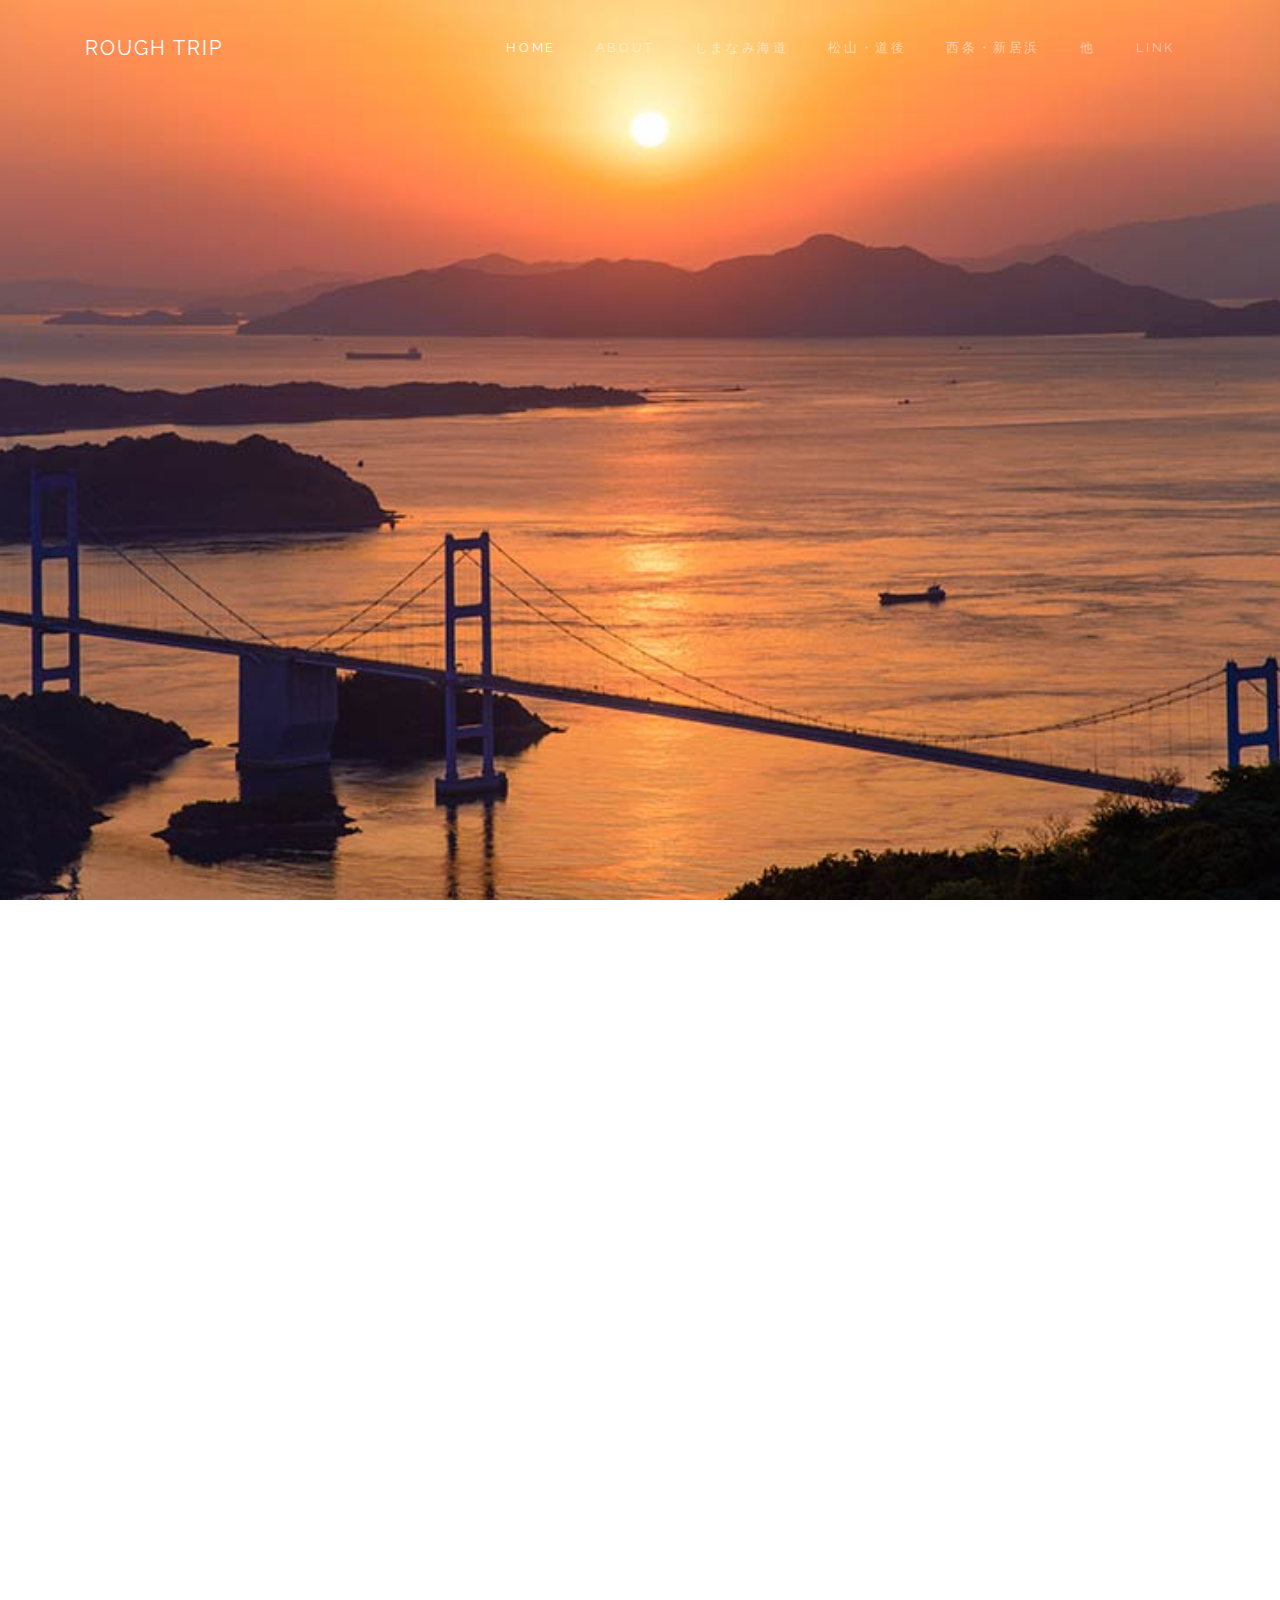
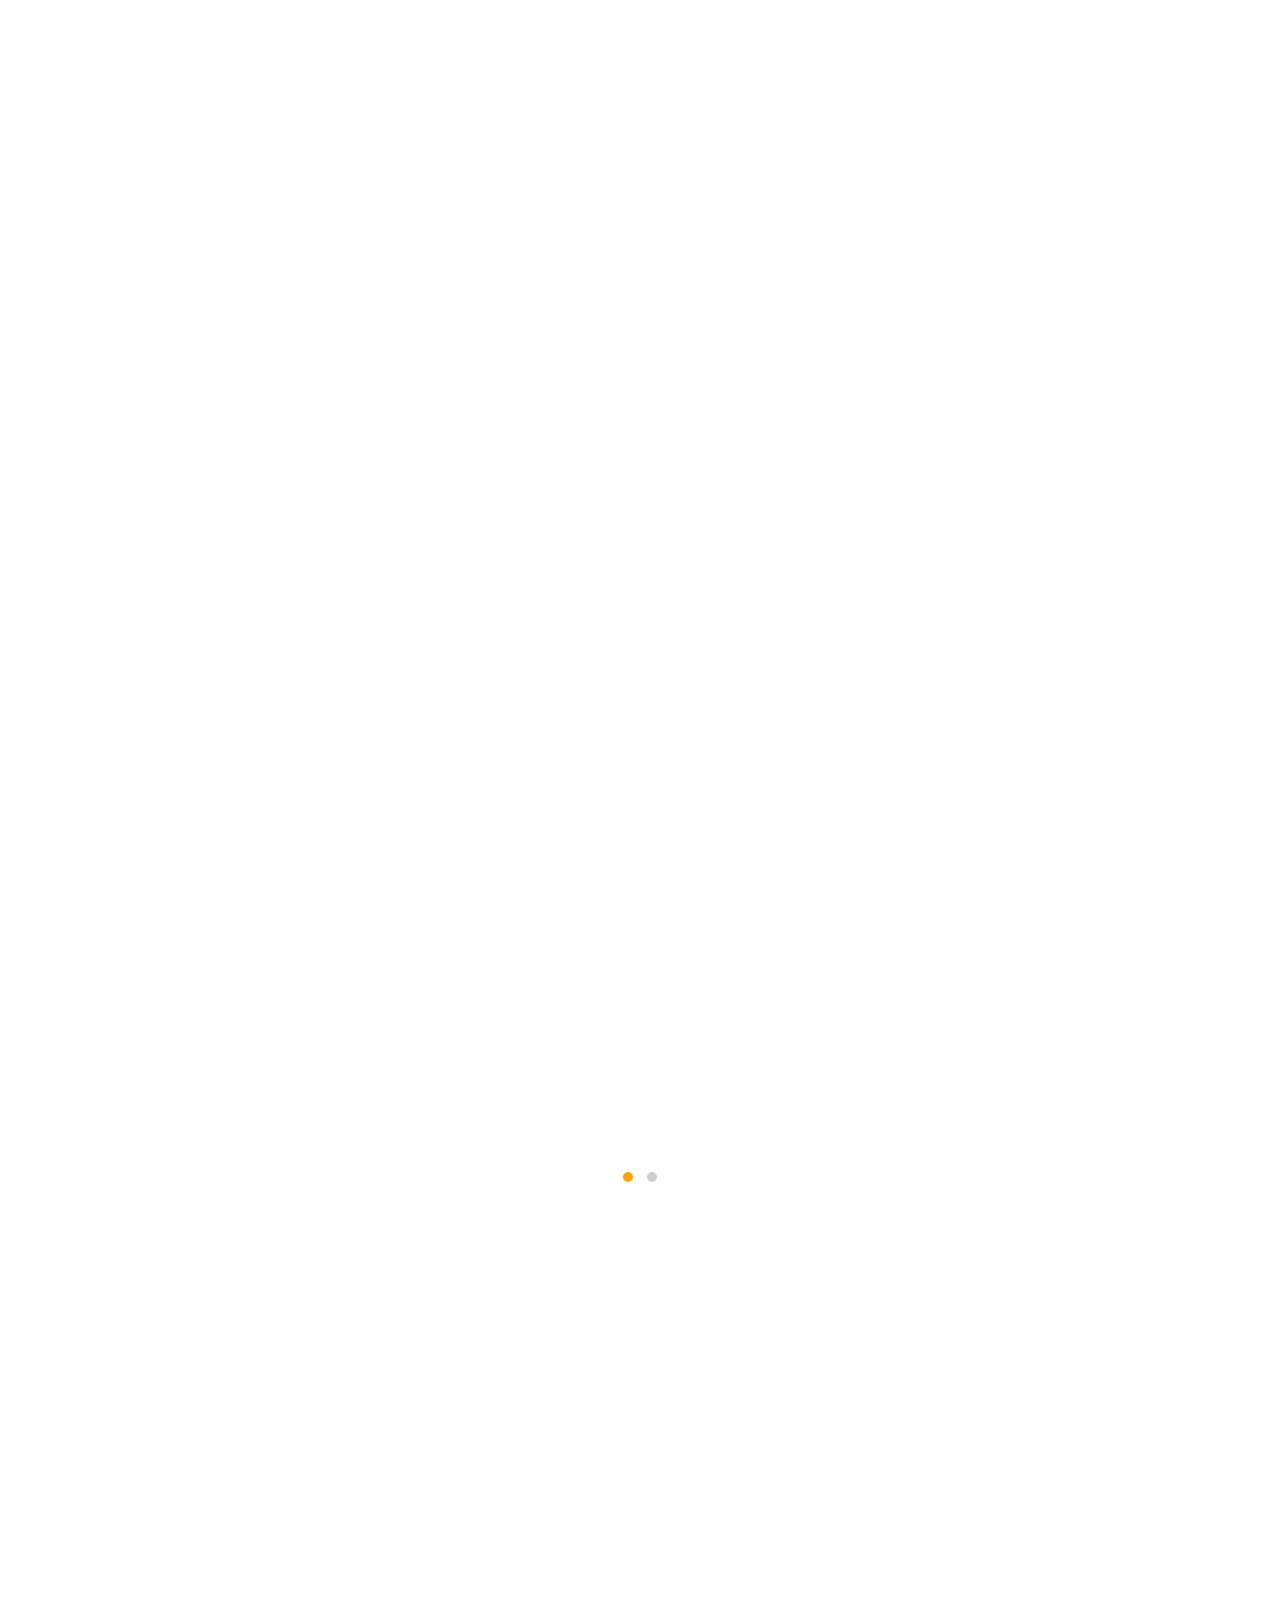
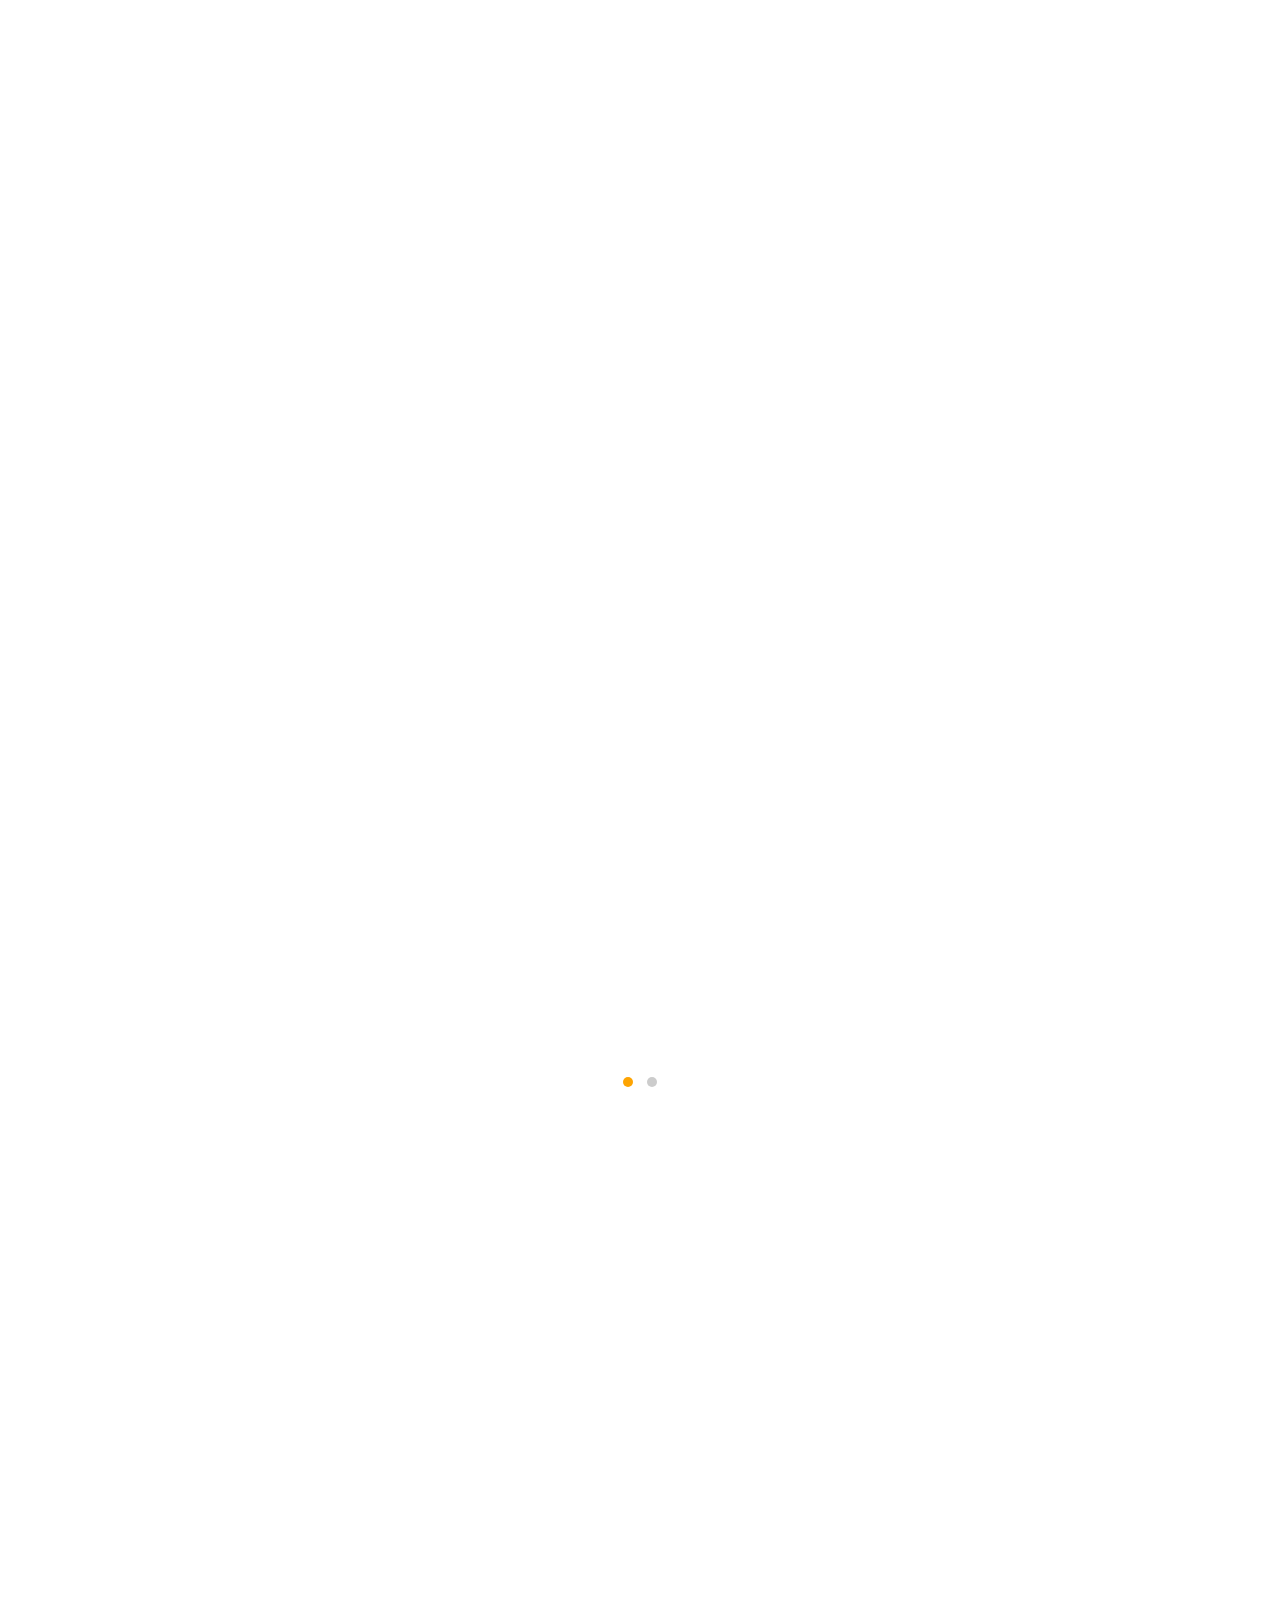
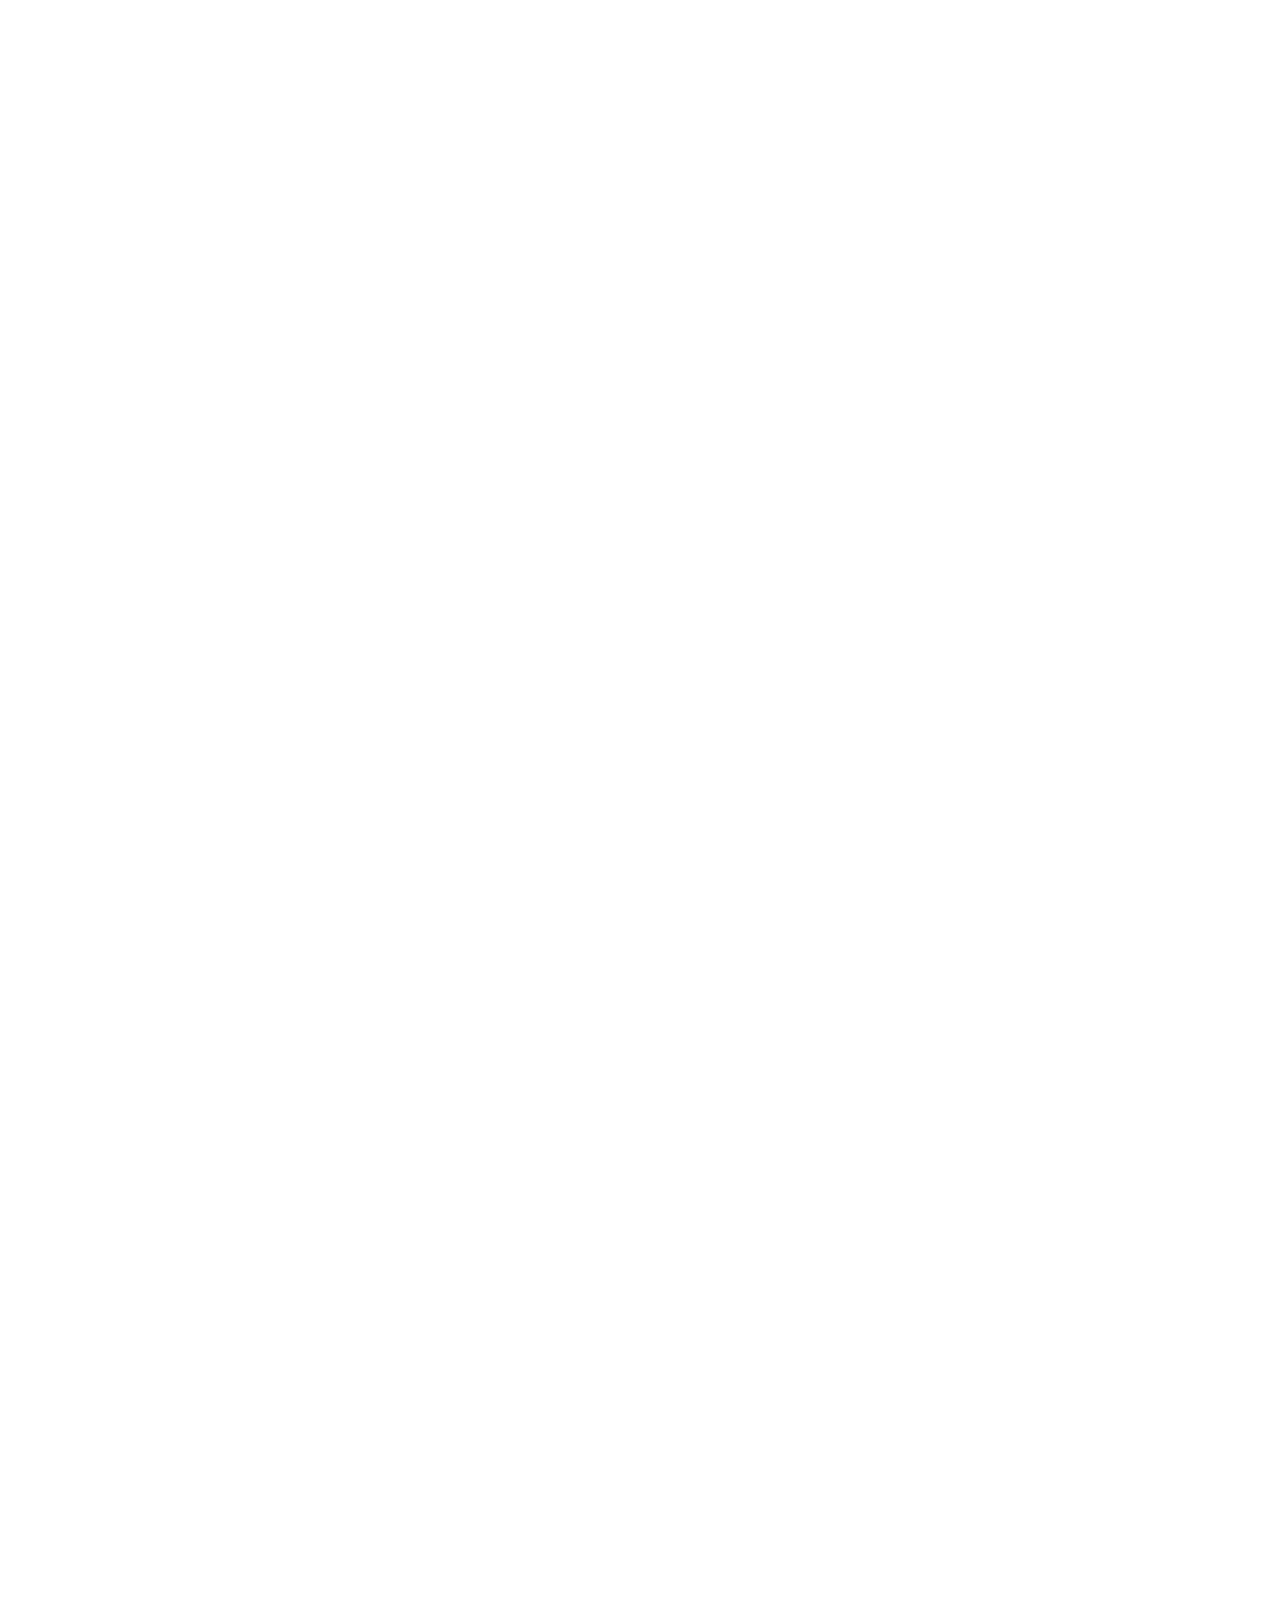
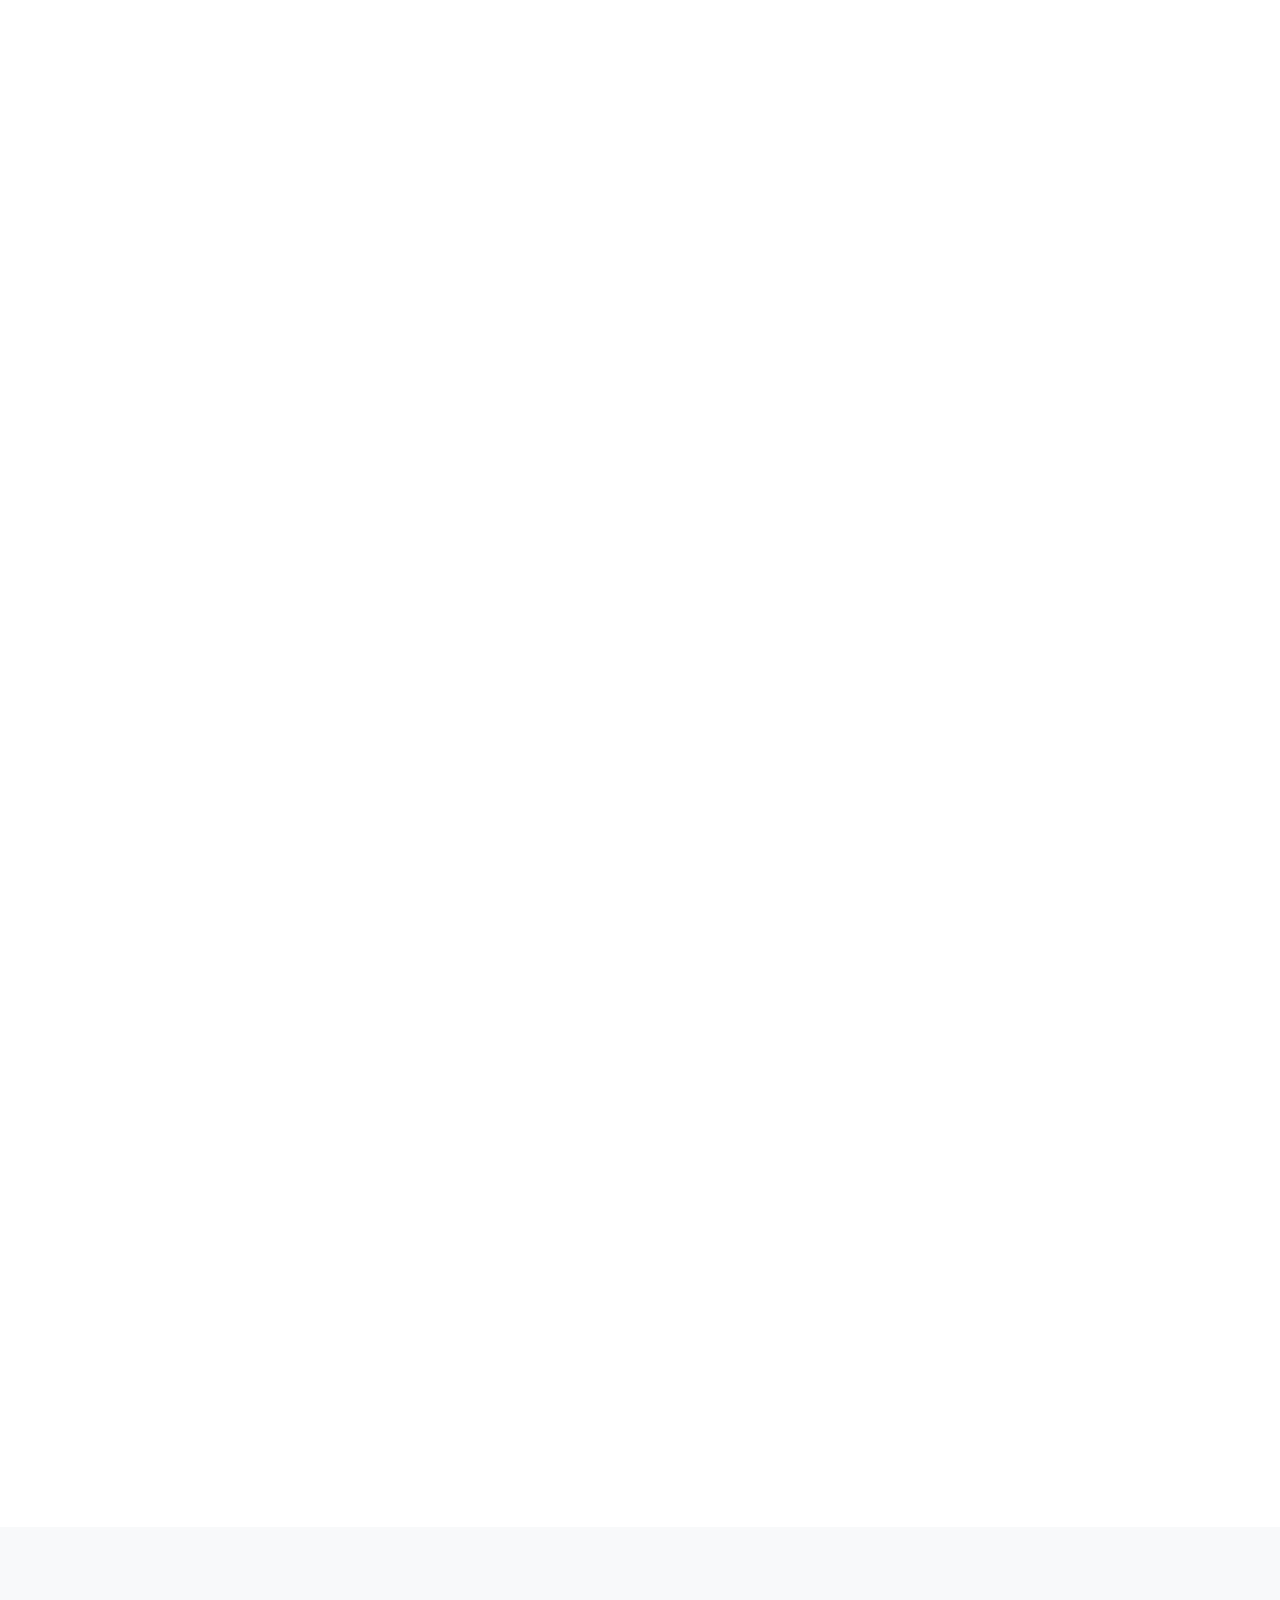
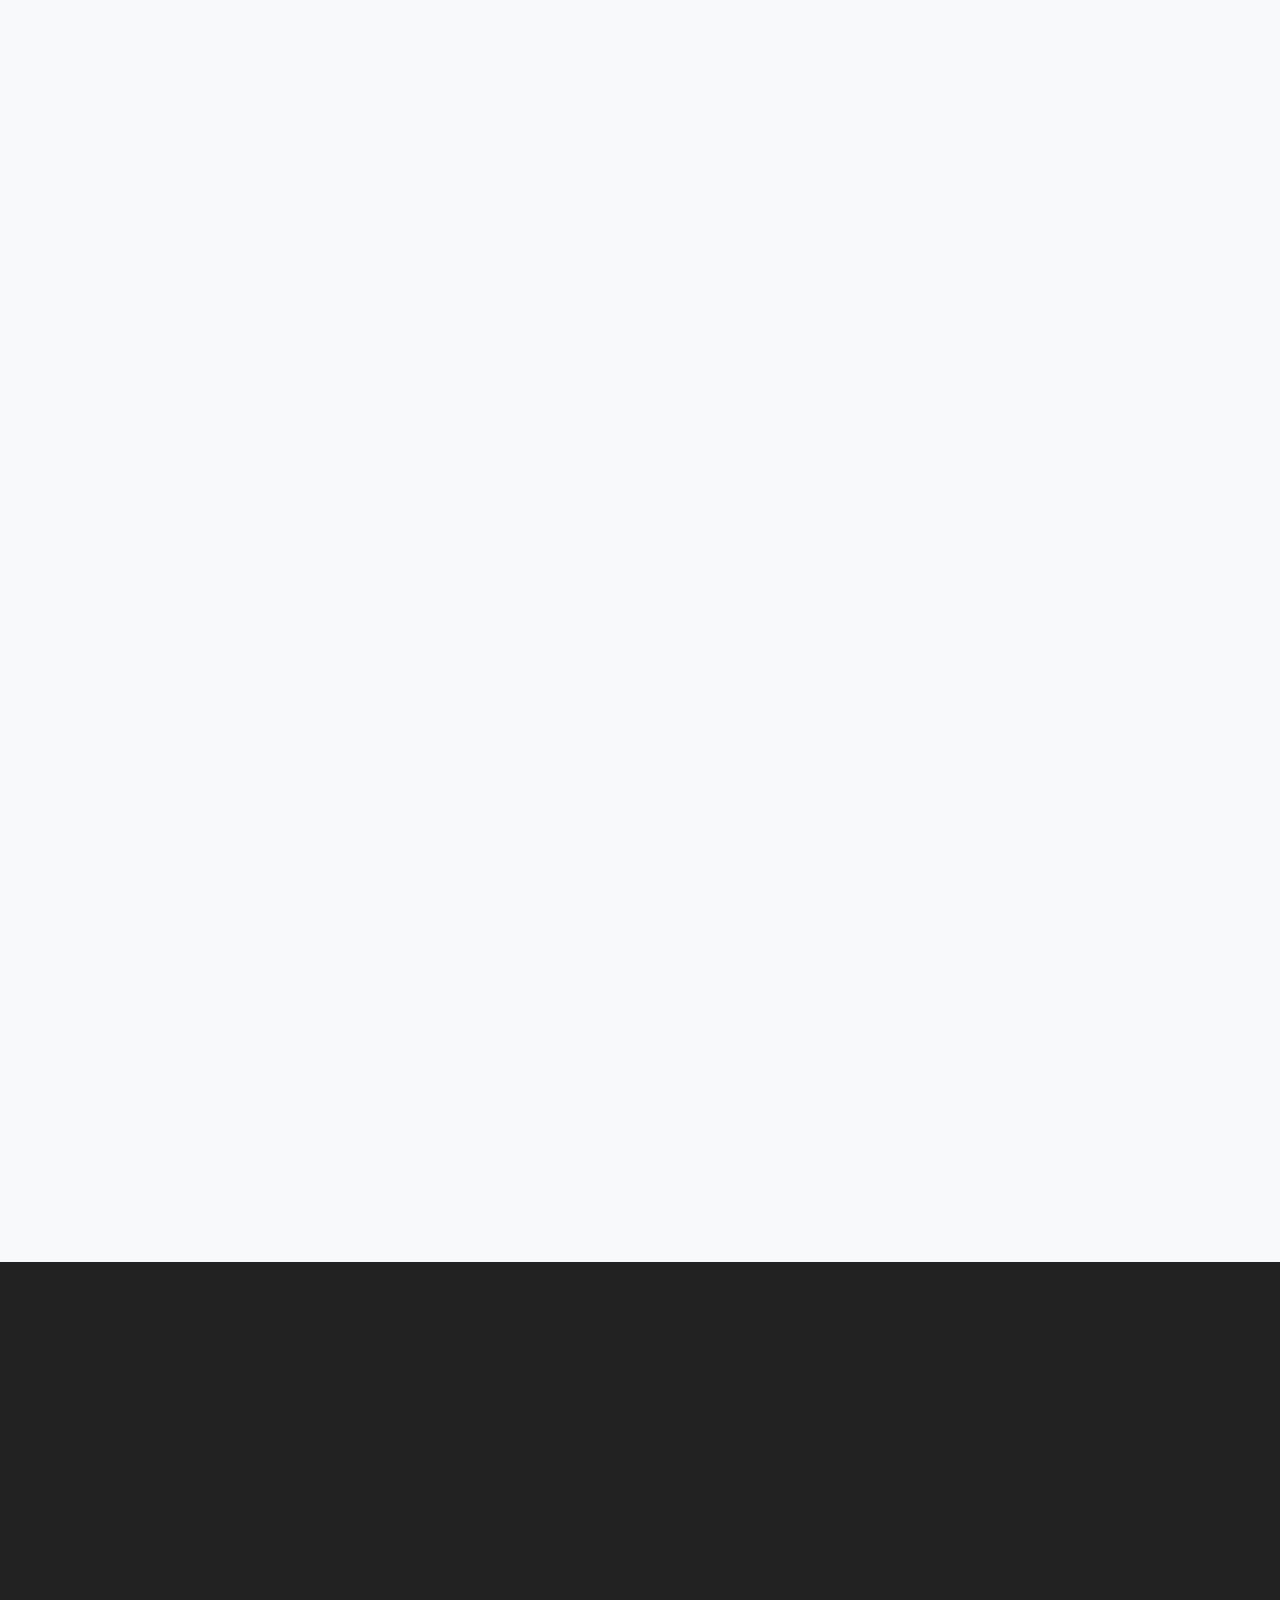
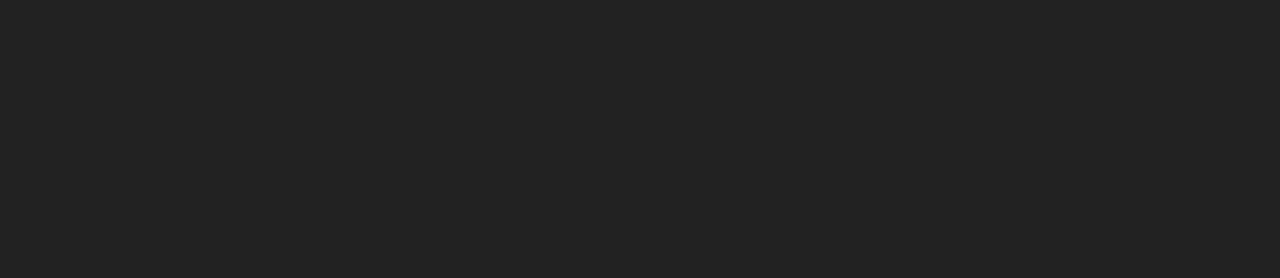
==== commit 2e24d398: "hoge" ====
--- a/ehime/index.html
+++ b/ehime/index.html
@@ -39,7 +39,7 @@
             <li class="nav-item active"><a href="#section-home" class="nav-link">Home</a></li>
             <li class="nav-item"><a href="#section-about" class="nav-link">About</a></li>
             <li class="nav-item"><a href="#section-1" class="nav-link">しまなみ海道</a></li>
-            <li class="nav-item"><a href="#section-2" class="nav-link">松山・道後温泉</a></li>
+            <li class="nav-item"><a href="#section-2" class="nav-link">松山・道後</a></li>
             <li class="nav-item"><a href="#section-3" class="nav-link">西条・新居浜</a></li>
             <li class="nav-item"><a href="#section-4" class="nav-link">他</a></li>
             <li class="nav-item"><a href="#section-news" class="nav-link">Link</a></li>
@@ -68,7 +68,7 @@
             <h4 class="site-sub-title">outline</h4>
             <h2 class="site-primary-title display-4">About</h2>
             <li><a href="#section-1">しまなみ海道</a></li>
-            <li><a href="#section-2">松山・道後温泉</a></li>
+            <li><a href="#section-2">松山・道後</a></li>
             <li><a href="#section-3">西条・新居浜</a></li>
             <li><a href="#section-4">他</a></li>
           </div>
@@ -84,7 +84,7 @@
             <h4 class="site-sub-title">SPOT</h4>
             <h2 class="site-primary-title display-4">1. しまなみ海道</h2>
             <div class="col-md-6 site-animate img" data-animate-effect="fadeInRight">
-              <iframe src="https://www.google.com/maps/d/embed?mid=1PB2lCXk-rdos4PzeeCF8tcAYkc2LbvOI"></iframe>
+              <iframe src="https://www.google.com/maps/d/embed?mid=1PB2lCXk-rdos4PzeeCF8tcAYkc2LbvOI" width="360" height="280"></iframe>
             </div>
             <ul>
               <li><a href="https://travel.rakuten.co.jp/mytrip/ranking/spot-shimanami-kaido/">瀬戸内しまなみ海道のおすすめ観光＆グルメ</a></li>
@@ -161,31 +161,7 @@
                     <p class="mb-0"><a href="http://www.onomichi-sunset-beach.jp/" class="btn btn-primary btn-sm">CHECK</a></p>
                     </div>
                 </div>
-              </div>
-
-              <div class="item">
-                <div class="media d-block mb-4 text-center site-media site-animate border-0">
-                    <img src="images/shimanami_6.jpg" alt="Free Template by colorlib.com" class="img-fluid">
-                    <div class="media-body p-md-5 p-4">
-                    <h5 class="text-primary">谷尻誠が手がけたおしゃれな</h5>
-                    <h5 class="mt-0 h4">onomichi U2</h5>
-                    <p class="mb-4">建築家・谷尻誠が設計デザインを手がけたおしゃれな複合施設です。レストラン、カフェ、バー、セレクトショップ、ホテルなどが集まっていて、まるで小さな町のよう。</p>
-                    <p class="mb-0"><a href="https://www.onomichi-u2.com/" class="btn btn-primary btn-sm">CHECK</a></p>
-                    </div>
-                </div>
-              </div>
-
-              <div class="item">
-                <div class="media d-block mb-4 text-center site-media site-animate border-0">
-                    <img src="images/shimanami_6.jpg" alt="Free Template by colorlib.com" class="img-fluid">
-                    <div class="media-body p-md-5 p-4">
-                    <h5 class="text-primary">尾道に行ったらはずせない</h5>
-                    <h5 class="mt-0 h4">尾道ラーメン</h5>
-                    <p class="mb-4">「尾道ラーメン」は、広島のご当地グルメのひとつ。昔ながらの中華そばのスタイルをベースに生まれたと言われています。鶏ガラと魚介がベースの澄んだ醤油味のスープが特徴で、背脂と存在感のあるチャーシューが食べごたえのあるラーメンです。</p>
-                    <p class="mb-0"><a href="https://www.onomichi-u2.com/" class="btn btn-primary btn-sm">CHECK</a></p>
-                    </div>
-                </div>
-              </div>               
+              </div>          
 
             </div>
           </div>
@@ -204,7 +180,7 @@
         <div class="row">
           <div class="col-md-5 site-animate mb-5">
             <h4 class="site-sub-title">SPOT</h4>
-            <h2 class="site-primary-title display-4">2. 松山・道後温泉</h2>
+            <h2 class="site-primary-title display-4">2. 松山・道後</h2>
             <li><a href="https://www.hiroshima-kankou.com/world-heritage/world-heritage/dome">広島観光ナビ</a></li>
             <p><br></p>
             <iframe src="https://www.google.com/maps/d/u/0/embed?mid=1jmm1lHQKpxAQaTI0qFaxWM7gajfRauD3&z=10" width="360" height="280"></iframe>
@@ -332,6 +308,7 @@
           </div>
         </div>
       </div>
+
       <div class="container">
         <div class="row">
           <div class="col-md-12">
@@ -415,6 +392,14 @@
                       </div>
                     </div>
 
+                    <div class="media menu-item">
+                      <img class="mr-3" src="images/katsu.jpg" class="img-fluid" alt="Free Template by colorlib.com">
+                      <div class="media-body">
+                        <h5 class="mt-0">じゃこカツ</h5>
+                        <p>魚のすり身を揚げたじゃこ天を、さらにフライにしたものです。</p>
+                        <h6 class="text-primary menu-price"><a href="https://icotto.jp/presses/10546">病みつきになる愛媛のご当地グルメ！「じゃこカツ」</a></h6>
+                      </div>
+                    </div>
 
                   </div>
                 </div>
@@ -426,11 +411,20 @@
                   <div class="col-md-6 site-animate">
 
                     <div class="media menu-item">
-                      <img class="mr-3" src="images/menu_4.jpg" class="img-fluid" alt="Free Template by colorlib.com">
-                      <div class="media-body">
-                        <h5 class="mt-0">かき</h5>
-                        <p>広島といえば... 調理用かきの生産は広島が日本一</p>
-                        <h6 class="text-primary menu-price"><a href="https://icotto.jp/presses/3247">生牡蠣・焼きガキのおすすめ店9選</a></h6>
+                      <img class="mr-3" src="images/taimeshi.jpg" class="img-fluid" alt="Free Template by colorlib.com">
+                      <div class="media-body">
+                        <h5 class="mt-0">鯛めし</h5>
+                        <p>食べたい..食べる..</p>
+                        <h6 class="text-primary menu-price"><a href="https://media.stayway.jp/ehime-taimeshi7">在住者が選んだ美味しい鯛めしのお店TOP7</a></h6>
+                      </div>
+                    </div>
+
+                    <div class="media menu-item">
+                      <img class="mr-3" src="images/butameshi.jpg" class="img-fluid" alt="Free Template by colorlib.com">
+                      <div class="media-body">
+                        <h5 class="mt-0">今治焼豚卵飯</h5>
+                        <p>今治 B級グルメ</p>
+                        <h6 class="text-primary menu-price"><a href="https://kaizoku-ehime.jp/4440/">【今治焼豚玉子飯】愛媛の絶品ご当地B級グルメを目当てに今治へ</a></h6>
                       </div>
                     </div>
 
@@ -444,11 +438,29 @@
                   <div class="col-md-6 site-animate">
 
                     <div class="media menu-item">
+                      <img class="mr-3" src="images/mikan.jpg" class="img-fluid" alt="Free Template by colorlib.com">
+                      <div class="media-body">
+                        <h5 class="mt-0">愛媛みかん</h5>
+                        <p>愛媛といえばみかん！</p>
+                        <h6 class="text-primary menu-price"></h6>
+                      </div>
+                    </div>
+
+                    <div class="media menu-item">
+                      <img class="mr-3" src="images/iyokan.jpg" class="img-fluid" alt="Free Template by colorlib.com">
+                      <div class="media-body">
+                        <h5 class="mt-0">伊予柑</h5>
+                        <p>いよかんの旬は１月から３月</p>
+                        <h6 class="text-primary menu-price"></h6>
+                      </div>
+                    </div>
+
+                    <div class="media menu-item">
                       <img class="mr-3" src="images/e_menu.jpg" class="img-fluid" alt="Free Template by colorlib.com">
                       <div class="media-body">
                         <h5 class="mt-0">はっさく大福</h5>
                         <p>因島にある「はっさく屋」の看板商品「はっさく大福」。因島発祥のはっさくの実と白あんをみかん餅で包んだ大福です。</p>
-                        <h6 class="text-primary menu-price"></h6>
+                        <h6 class="text-primary menu-price"><a href="http://0845.boo.jp/hassaku/index.html">はっさく屋</a></h6>
                       </div>
                     </div>
 
@@ -457,7 +469,7 @@
                       <div class="media-body">
                         <h5 class="mt-0">瀬戸田レモンケーキ島ごころ</h5>
                         <p>レモンの生産量日本一の尾道市瀬戸田町。ここに本店を置く洋菓子店「島ごころ」の人気商品「瀬戸田レモンケーキ島ごころ」は、瀬戸田産レモンを使ったレモンケーキです。</p>
-                        <h6 class="text-primary menu-price"><a href="http://www.kaki-ya.jp/oil.html">牡蠣屋HP</a></h6>
+                        <h6 class="text-primary menu-price"><a href="http://www.patisserie-okumoto.com/docs/cake.html">島ごころ</a></h6>
                       </div>
                     </div>
                     
@@ -535,6 +547,17 @@
               </div>
             </div>
           </div>
+          
+          <div class="col-lg-4 col-md-6 col-sm-6">
+            <div class="media d-block mb-4 text-center site-media site-animate">
+              <img src="images/oyatsu.jpg" alt="Free Template by colorlib.com" class="img-fluid">
+              <div class="media-body p-md-5 p-4">
+                <h5 class="mt-0 h4">県民に愛される“愛媛おやつ”</h5>
+                <p class="mb-4">いよかんネット</p>
+                <p class="mb-0"><a href="https://www.iyokannet.jp/feature/gourmet/oyatsu" class="btn btn-primary btn-sm">Read More</a></p>
+              </div>
+            </div>
+          </div>
 
         </div>
       </div>
@@ -552,11 +575,11 @@
                 <div class="site-footer-widget mb-4">
                   <h2 class="site-heading-2">other prefectures</h2>
                   <ul class="list-unstyled">
+                    <li><a href="https://smiyawaki0820.github.io/b4trip.github.io/" class="py-2 d-block">Home</a></li>
                     <li><a href="https://smiyawaki0820.github.io/b4trip.github.io/hyogo/" class="py-2 d-block">兵庫</a></li>
                     <li><a href="https://smiyawaki0820.github.io/b4trip.github.io/hyogo/" class="py-2 d-block">香川</a></li>
                     <li><a href="https://smiyawaki0820.github.io/b4trip.github.io/tokushima/" class="py-2 d-block">徳島</a></li>
                     <li><a href="https://smiyawaki0820.github.io/b4trip.github.io/ehime/" class="py-2 d-block">愛媛</a></li>
-                    <li><a href="https://smiyawaki0820.github.io/b4trip.github.io/kochi/" class="py-2 d-block">高知</a></li>
                     <li><a href="https://smiyawaki0820.github.io/b4trip.github.io/hiroshima/" class="py-2 d-block">広島</a></li>
                   </ul>
                 </div>
